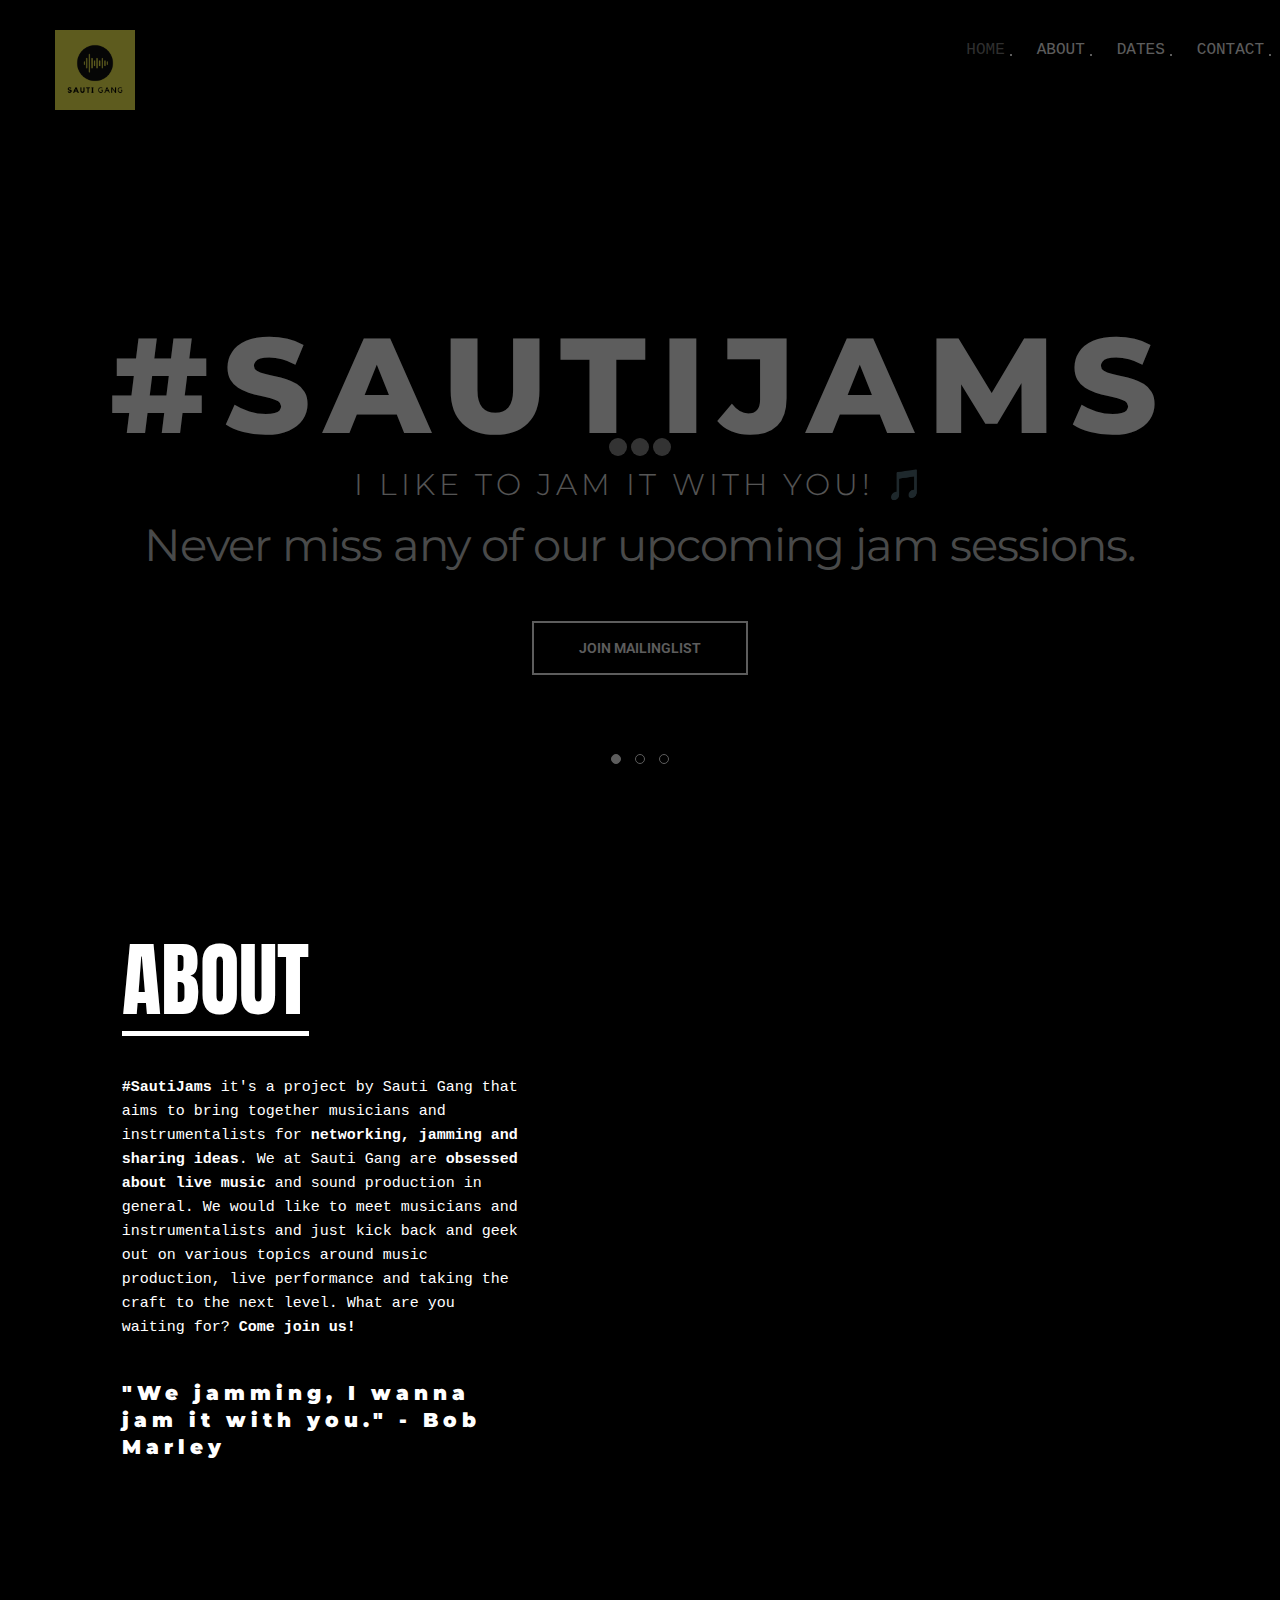
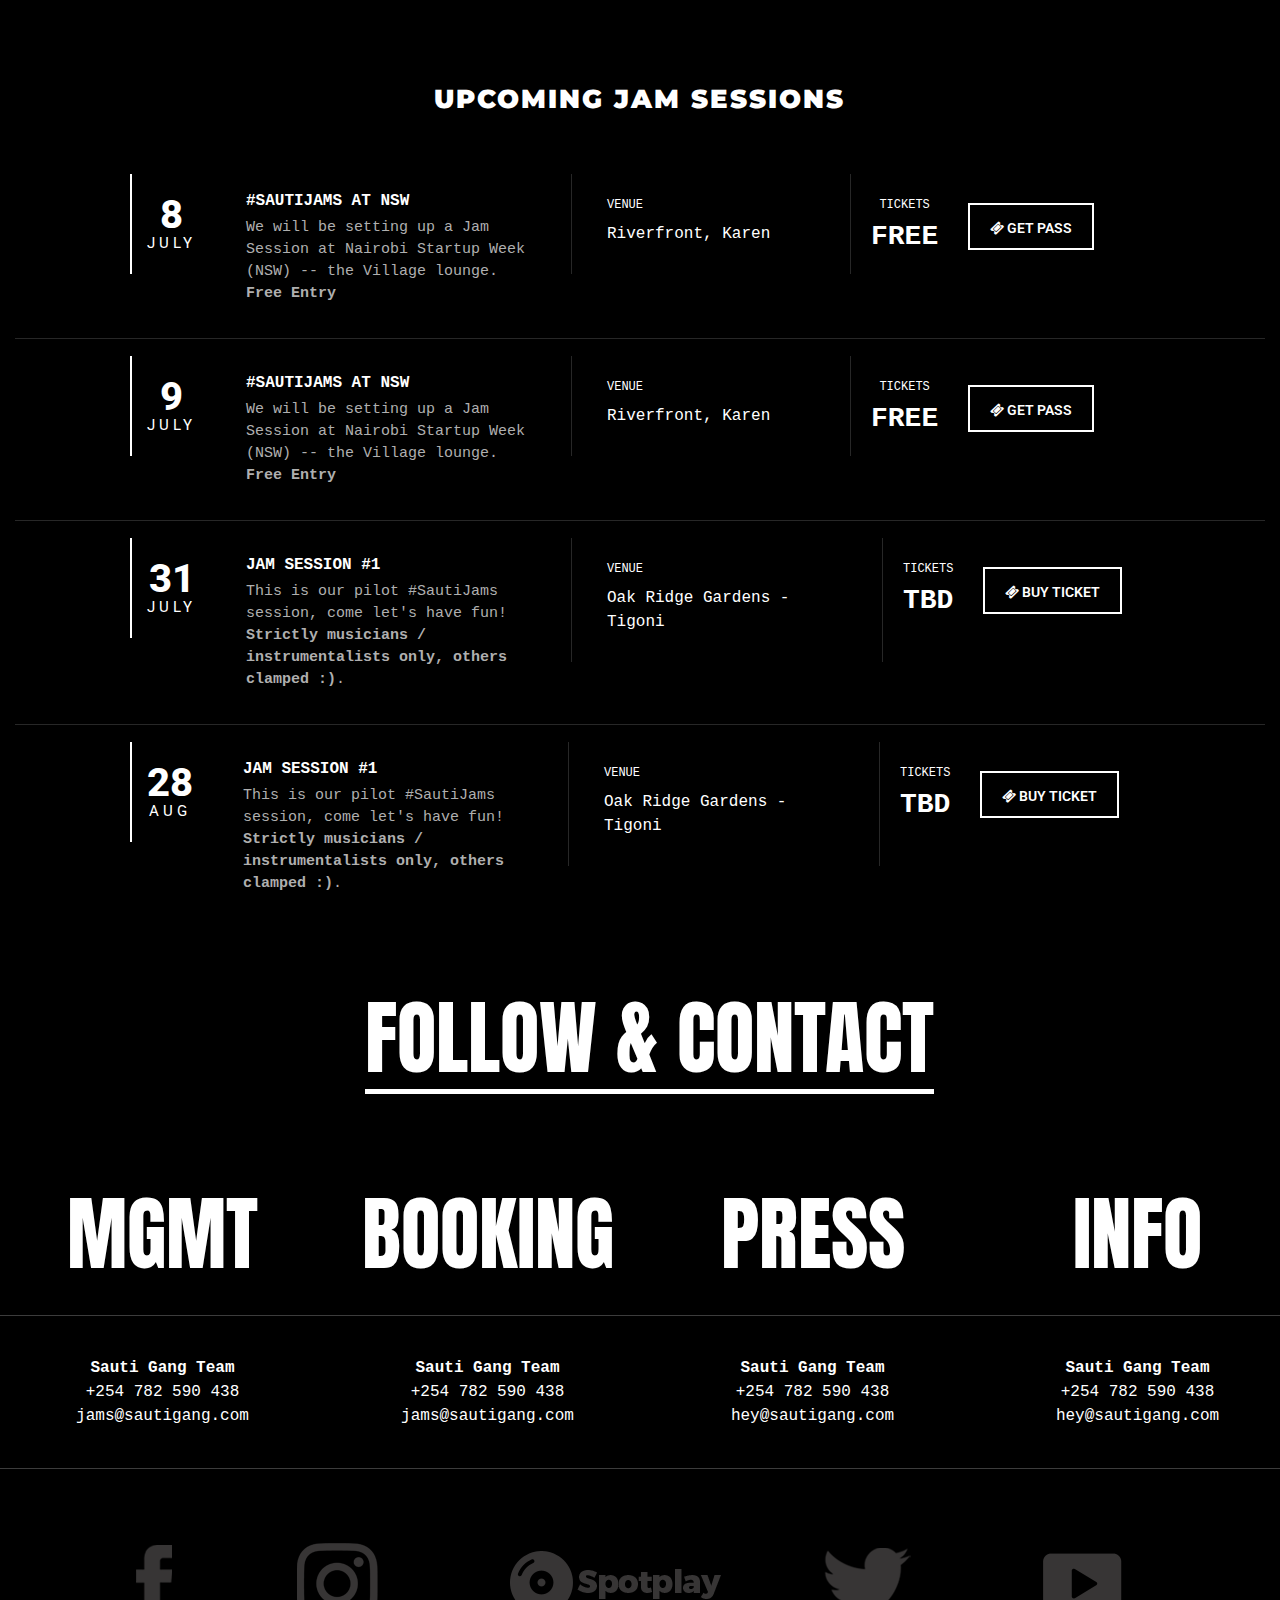
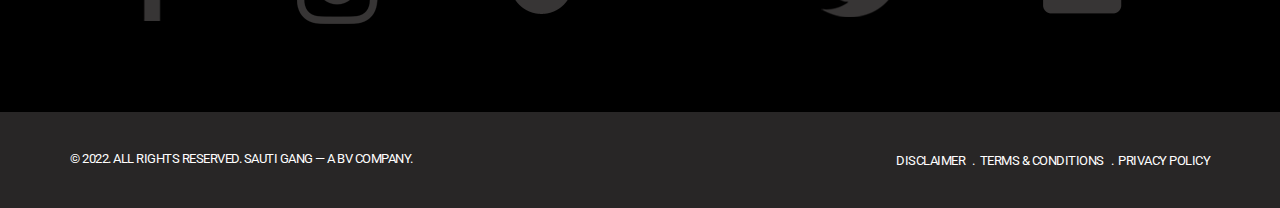
==== sautijams/index.html @ d3a4a2d4 "fix: ticket details" ====
<!doctype html>
<!--[if lt IE 7]>      <html class="no-js lt-ie9 lt-ie8 lt-ie7"> <![endif]-->
<!--[if IE 7]>         <html class="no-js lt-ie9 lt-ie8"> <![endif]-->
<!--[if IE 8]>         <html class="no-js lt-ie9"> <![endif]-->
<!--[if gt IE 8]><!--> <html class="no-js"> <!--<![endif]-->
<head>
  <meta charset="utf-8">
  <meta http-equiv="X-UA-Compatible" content="IE=edge">
  <title>#SautiJams by Sauti Gang</title>
  <meta name="description" content="Open jam sessions for instrumentalists and musicians.">
  <meta name="HandheldFriendly" content="True">
  <meta name="MobileOptimized" content="320">
  <meta name="viewport" content="width=device-width,initial-scale=1,maximum-scale=1,user-scalable=0">

  <!-- Place favicon.ico and apple-touch-icon.png in the root directory -->

  <link href='https://fonts.googleapis.com/css?family=Roboto:400,100,100italic,300,300italic,400italic,500,500italic,700,700italic,900,900italic|Cousine:400,700|Montserrat:300,400,800|Anton' rel='stylesheet' type='text/css'>

  <link rel="stylesheet" href="../styles/vendor/bootstrap.css">
  <link rel="stylesheet" href="../styles/vendor/font-awesome.min.css">
  <link rel="stylesheet" href="../styles/vendor/superslides.css">
  <link rel="stylesheet" href="../styles/vendor/owl.carousel.css">
  <link rel="stylesheet" href="../styles/vendor/owl.transitions.css">
  <link rel="stylesheet" href="../styles/vendor/flickity.min.css">
  <link rel="stylesheet" href="../styles/vendor/swipebox.min.css">
  <link rel="stylesheet" href="../styles/vendor/TimeCircles.css">

  <link rel="stylesheet" href="../styles/main.css">

  <!-- Intro Slider -->
  <link rel="stylesheet" href="../styles/intro-slider.css">
  <link rel="stylesheet" href="../styles/vendor/animate.min.css">

  <script src="../scripts/vendor/modernizr.js"></script>
</head>
<body data-spy="scroll" data-target="#navbar-muziq" data-offset="80">

  <!-- LOADER -->
  <div id="mask">
    <div class="spinner">
      <div class="bounce1"></div>
      <div class="bounce2"></div>
      <div class="bounce3"></div>
    </div>
  </div>

  <!-- HEADER -->
  <header id="jHeader">
    <nav class="navbar navbar-default " role="navigation">

      <div class="navbar-header">
        <button type="button" class="navbar-toggle" data-toggle="collapse" data-target=".navbar-ex1-collapse">
          <span class="sr-only">...</span>
          <span class="icon-bar"></span>
          <span class="icon-bar"></span>
          <span class="icon-bar"></span>
        </button>
        <a class="navbar-brand" href="#anchor00"><img style="max-width: 80px;" src="../images/sauti_gang_logo.png" alt="logo"></a>
      </div>

      <div class="collapse navbar-collapse navbar-ex1-collapse" id="navbar-muziq">
        <ul class="nav navbar-nav navbar-right">
          <li class="active"><a href="#anchor00">Home</a></li>
          <li><a href="#anchor04">ABOUT</a></li>
          <li><a href="#anchor05">DATES</a></li>
          <li><a href="#anchor08">CONTACT</a></li>
        </ul>
      </div>

    </nav>
  </header>

  <!-- INTRO -->
  <section class="intro full-width jIntro" id="anchor00">
    <div id="intro-carousel" class="carousel slide carousel-fade" data-pause="false">
      <!-- Indicators -->
      <ol class="carousel-indicators">
        <li data-target="#intro-carousel" data-slide-to="0" class="active"></li>
        <li data-target="#intro-carousel" data-slide-to="1"></li>
        <li data-target="#intro-carousel" data-slide-to="2"></li>
      </ol>
      <!-- Wrapper for slides -->
      <div class="carousel-inner" role="listbox">

        <!-- First slide -->
        <div class="item active intro-fullscreen">
          <!-- Modify Image BG -->
          <div class="fill" style="background-image:url('images/demo/slider/intro-slide1.jpg');"></div>
          <div class="carousel-caption intro-center">
            <h1 data-animation="animated fadeIn" class="primary-title">#SautiJams</h1>
            <h2 data-animation="animated fadeIn" class="subtitle-text">I like to jam it with you! 🎵</h2>
            <p>Never miss any of our upcoming jam sessions.</p>
            <div class="voffset50"></div>
            <div data-animation="animated fadeInUp" class="animate-btn">
              <a class="btn square stay-in-touch-submit">Join Mailinglist</a>
            </div>
          </div>
        </div><!-- /.item -->

        <!-- Second slide -->
        <div class="item">
          <!-- Modify Image BG -->
          <div class="fill" style="background-image:url('images/demo/slider/intro-slide2.jpg');"></div>
          <div class="carousel-caption p-intro-animate">
            <p data-animation="animated fadeIn">We are obsessed about <span>live music,</span><br>
              we would like to create an environment where <span>musicians and instrumentalists</span> can geek out!</p>
            <a class="intro-link" href="#0" data-animation="animated fadeIn">Let’s Connect <i class="fa  fa-angle-right"></i></a>
          </div>
        </div><!-- /.item -->

        <!-- Third slide -->
        <div class="item title-alt">
          <!-- Modify Image BG -->
          <div class="fill" style="background-image:url('images/demo/slider/intro-slide3.jpg');"></div>
          <div class="carousel-caption">
            <p data-animation="animated fadeInUp">#SautiJams<br>at NSW</p>
            <div data-animation="animated fadeInUp" class="animate-btn-alt">
              <a class="btn square stay-in-touch-submit">Sign Up Now</a>
            </div>
          </div>
        </div><!-- /.item -->

      </div><!-- /.carousel-inner -->
    </div><!-- /.carousel -->
  </section>

<!-- BIOGRAPHY -->
<section class="section container-fluid full-width biography" id="anchor04">

  <div class="row">
    <div class="col-xs-12 col-md-4 col-md-offset-1 biography-description">
      <h2 class="title inverse">About</h2>
      <div class="voffset40"></div>
      <p class="cousine">
        <strong>#SautiJams</strong> it's a project by Sauti Gang that aims to bring together musicians
         and instrumentalists for <strong>networking, jamming and sharing ideas</strong>. 
         We at Sauti Gang are <strong>obsessed about live music</strong> and sound production in general. 
         We would like to meet musicians and instrumentalists and just kick back and geek out on various topics around
          music production, live performance and taking the craft to the next level. 
          What are you waiting for? <strong>Come join us!</strong>
      </p>
      <div class="voffset40"></div>
      <p class="montserrat extra-bold cita">
        "We jamming, I wanna jam it with you." - Bob Marley
      </p>
      <br>
      <p>
        <!-- <img src="../images/demo/biography/sign.png" alt=""> -->
      </p>
    </div>
    <div class="col-xs-12 col-md-6 col-sm-offset-1 biography-image_">
    </div>
  </div>
</div>

</section>

<!-- UPCOMMING EVENTS -->
<section class="section container-fluid full-width upcomming-events-list inverse-color" id="anchor05">
  <div class="">
    <div class="row">
      <div class="col-md-8 col-md-offset-2">
        <h4 class="upcomming-events-list-title montserrat extra-bold">Upcoming Jam Sessions</h4>
      </div>
    </div>
    <div class="row">
      <div class="col-md-12">
        <ul>
          <li>
            <div>
              <p class="date-event">8 <span>July</span></p>
              <p class="name">
                <span>#SautiJams at NSW</span>
                We will be setting up a Jam Session at Nairobi Startup Week (NSW) -- the Village lounge. <strong>Free Entry</strong>
              </p>
              <p class="venue">
                venue
                <span>Riverfront, Karen</span>
              </p>
              <p class="price">
                tickets
                <span>FREE</span>
              </p>
              <p class="buy">
                <a target="_blank" href="https://forms.gle/QnmWGSeAjHCHxkC1A" class="btn square icon"><i class="fa fa-ticket"></i> Get Pass</a>
              </p>
            </div>
          </li>
          <li>
            <div>
              <p class="date-event">9 <span>July</span></p>
              <p class="name">
                <span>#SautiJams at NSW</span>
                We will be setting up a Jam Session at Nairobi Startup Week (NSW) -- the Village lounge. <strong>Free Entry</strong>
              </p>
              <p class="venue">
                venue
                <span>Riverfront, Karen</span>
              </p>
              <p class="price">
                tickets
                <span>FREE</span>
              </p>
              <p class="buy">
                <a target="_blank" href="https://forms.gle/QnmWGSeAjHCHxkC1A" class="btn square icon"><i class="fa fa-ticket"></i> Get Pass</a>
              </p>
            </div>
          </li>
          <li>
            <div>
              <p class="date-event">31 <span>July</span></p>
              <p class="name">
                <span>Jam Session #1</span>
                This is our pilot #SautiJams session, come let's have fun! <strong>Strictly musicians / instrumentalists only, others clamped :)</strong>.
              </p>
              <p class="venue">
                venue
                <span>Oak Ridge Gardens - Tigoni</span>
              </p>
              <p class="price">
                tickets
                <span>TBD</span>
              </p>
              <p class="buy">
                <a href="#" class="btn square icon"><i class="fa fa-ticket"></i> buy ticket</a>
              </p>
            </div>
          </li>
          <li>
            <div>
              <p class="date-event">28 <span>Aug</span></p>
              <p class="name">
                <span>Jam Session #1</span>
                This is our pilot #SautiJams session, come let's have fun! <strong>Strictly musicians / instrumentalists only, others clamped :)</strong>.
              </p>
              <p class="venue">
                venue
                <span>Oak Ridge Gardens - Tigoni</span>
              </p>
              <p class="price">
                tickets
                <span>TBD</span>
              </p>
              <p class="buy">
                <a href="#" class="btn square icon"><i class="fa fa-ticket"></i> buy ticket</a>
              </p>
            </div>
          </li>
        </ul>
        <!-- <p class="view-all-events">
          <a id="more-events" href="#" class="btn square">View all events</a>
        </p> -->
      </div>
    </div>
  </div>
</section>

<!-- CONTACTS -->
<section class="section inverse-color contact" id="anchor08">
  <div class="container">
    <div class="row">
      <div class="col-md-8 col-md-offset-2">
        <div class="voffset70"></div>
        <div class="title-wrapper">
          <h2 class="title inverse">follow & contact</h2>
        </div>
        <div class="voffset100"></div>
      </div>
    </div>
    <div class="row no-gutter">
      <div class="col-xs-12 col-md-3 text-center">
        <h2 class="title-follow">MGMT</h2>
        <div class="voffset40"></div>
        <hr class="hidden-xs">
        <div class="voffset40"></div>
        <p class="name">Sauti Gang Team</p>
        <p class="phone"><a href="tel:+254782590438">+254 782 590 438</a></p>
        <p class="email"><a href="mailto:jams@sautigang.com">jams@sautigang.com</a></p>
        <div class="voffset40"></div>

        <hr class="hidden-xs">
      </div>
      <div class="col-xs-12 col-md-3 text-center">
        <h2 class="title-follow">BOOKING</h2>
        <div class="voffset40"></div>
        <hr class="hidden-xs">
        <div class="voffset40"></div>
        <p class="name">Sauti Gang Team</p>
        <p class="phone"><a href="tel:+254782590438">+254 782 590 438</a></p>
        <p class="email"><a href="mailto:jams@sautigang.com">jams@sautigang.com</a></p>
        <div class="voffset40"></div>
        <hr class="hidden-xs">
      </div>
      <div class="col-xs-12 col-md-3 text-center">
        <h2 class="title-follow">press</h2>
        <div class="voffset40"></div>
        <hr class="hidden-xs">
        <div class="voffset40"></div>
        <p class="name">Sauti Gang Team</p>
        <p class="phone"><a href="tel:+254782590438">+254 782 590 438</a></p>
        <p class="email"><a href="mailto:hey@sautigang.com">hey@sautigang.com</a></p>
        <div class="voffset40"></div>
        <hr class="hidden-xs">
      </div>
      <div class="col-xs-12 col-md-3 text-center">
        <h2 class="title-follow">info</h2>
        <div class="voffset40"></div>
        <hr class="hidden-xs">
        <div class="voffset40"></div>
        <p class="name">Sauti Gang Team</p>
        <p class="phone"><a href="tel:+254782590438">+254 782 590 438</a></p>
        <p class="email"><a href="mailto:hey@sautigang.com">hey@sautigang.com</a></p>
        <div class="voffset40"></div>
        <hr class="hidden-xs">
      </div>
    </div>

    <div class="row social">
      <a href="#"><img src="../images/demo/social/logo01.png" alt="logo01"></a>
      <a href="#"><img src="../images/demo/social/logo02.png" alt="logo02"></a>
      <a href="#"><img src="../images/demo/social/logo03.png" alt="logo03"></a>
      <a href="#"><img src="../images/demo/social/logo04.png" alt="logo04"></a>
      <a href="#"><img src="../images/demo/social/logo05.png" alt="logo05"></a>
    </div>

    <div class="voffset80"></div>

  </div>
</section>

<!-- FOOTER -->
<footer>
  <div class="container">
    <p class="copy">© 2022. All Rights Reserved. Sauti Gang &#8212; A BV Company.</p>
    <ul class="menu-footer">
      <li><a href="#">disclaimer</a></li>
      <li><a href="#">terms & conditions</a></li>
      <li><a href="#">privacy policy</a></li>
    </ul>
  </div>
</footer>

<!--[if lt IE 7]>
<p class="browsehappy">You are using an <strong>outdated</strong> browser. Please <a href="http://browsehappy.com/">upgrade your browser</a> to improve your experience.</p>
<![endif]-->

<!-- Google Analytics: change UA-XXXXX-X to be your site's ID. -->
<script>
(function(b,o,i,l,e,r){b.GoogleAnalyticsObject=l;b[l]||(b[l]=
  function(){(b[l].q=b[l].q||[]).push(arguments)});b[l].l=+new Date;
  e=o.createElement(i);r=o.getElementsByTagName(i)[0];
  e.src='//www.google-analytics.com/analytics.js';
  r.parentNode.insertBefore(e,r)}(window,document,'script','ga'));
  ga('create','UA-XXXXX-X');ga('send','pageview');
  </script>

  <script src="../scripts/vendor/jquery.js"></script>
  <script src="../scripts/vendor/jquery.superslides.min.js"></script>
  <script src="../scripts/vendor/flickity.pkgd.js"></script>
  <script src="../scripts/vendor/audio.min.js"></script>
  <script src="../scripts/vendor/twitterFetcher_min.js"></script>
  <script src="../scripts/vendor/isotope.pkgd.min.js"></script>
  <script src="../scripts/vendor/jquery.swipebox.min.js"></script>
  <script src="../scripts/vendor/TimeCircles.js"></script>
  <script src="../scripts/vendor/owl.carousel.min.js"></script>
  <script src="../scripts/vendor/jquery.parallax.min.js"></script>

  <script src="../scripts/discography.js"></script>
  <script src="../scripts/news.js"></script>
  <script src="../scripts/main.js"></script>

  <script src="../scripts/vendor/bootstrap.js"></script>

  <!-- Intro Slider -->
  <script src="../scripts/intro-slider.js"></script>
  <!-- Countdown Next Show -->
  <script src="../scripts/vendor/countdown.js"></script>
</body>
</html>
---- styles/vendor/superslides.css ----
#slides {
  position: relative;
}
#slides .slides-container {
  display: none;
}
#slides .scrollable {
  *zoom: 1;
  position: relative;
  top: 0;
  left: 0;
  overflow-y: auto;
  -webkit-overflow-scrolling: touch;
  height: 100%;
}
#slides .scrollable:after {
  content: "";
  display: table;
  clear: both;
}

.slides-navigation {
  margin: 0 auto;
  position: absolute;
  z-index: 3;
  top: 46%;
  width: 100%;
}
.slides-navigation a {
  position: absolute;
  display: block;
}
.slides-navigation a.prev {
  left: 0;
}
.slides-navigation a.next {
  right: 0;
}

.slides-pagination {
  position: absolute;
  z-index: 3;
  bottom: 0;
  text-align: center;
  width: 100%;
}
.slides-pagination a {
  border: 2px solid #222;
  border-radius: 15px;
  width: 10px;
  height: 10px;
  display: -moz-inline-stack;
  display: inline-block;
  vertical-align: middle;
  *vertical-align: auto;
  zoom: 1;
  *display: inline;
  background-image: url("[data-uri]");
  margin: 2px;
  overflow: hidden;
  text-indent: -100%;
}
.slides-pagination a.current {
  background: #222;
}
---- styles/vendor/swipebox.min.css ----
/*! Swipebox v1.3.0 | Constantin Saguin csag.co | MIT License | github.com/brutaldesign/swipebox */html.swipebox-html.swipebox-touch{overflow:hidden!important}#swipebox-overlay img{border:none!important}#swipebox-overlay{width:100%;height:100%;position:fixed;top:0;left:0;z-index:99999!important;overflow:hidden;-webkit-user-select:none;-moz-user-select:none;-ms-user-select:none;user-select:none}#swipebox-container{position:relative;width:100%;height:100%}#swipebox-slider{-webkit-transition:-webkit-transform .4s ease;transition:transform .4s ease;height:100%;left:0;top:0;width:100%;white-space:nowrap;position:absolute;display:none;cursor:pointer}#swipebox-slider .slide{height:100%;width:100%;line-height:1px;text-align:center;display:inline-block}#swipebox-slider .slide:before{content:"";display:inline-block;height:50%;width:1px;margin-right:-1px}#swipebox-slider .slide .swipebox-inline-container,#swipebox-slider .slide .swipebox-video-container,#swipebox-slider .slide img{display:inline-block;max-height:100%;max-width:100%;margin:0;padding:0;width:auto;height:auto;vertical-align:middle}#swipebox-slider .slide .swipebox-video-container{background:0 0;max-width:1140px;max-height:100%;width:100%;padding:5%;-webkit-box-sizing:border-box;box-sizing:border-box}#swipebox-slider .slide .swipebox-video-container .swipebox-video{width:100%;height:0;padding-bottom:56.25%;overflow:hidden;position:relative}#swipebox-slider .slide .swipebox-video-container .swipebox-video iframe{width:100%!important;height:100%!important;position:absolute;top:0;left:0}#swipebox-slider .slide-loading{background:url(../img/loader.gif) center center no-repeat}#swipebox-bottom-bar,#swipebox-top-bar{-webkit-transition:.5s;transition:.5s;position:absolute;left:0;z-index:999;height:50px;width:100%}#swipebox-bottom-bar{bottom:-50px}#swipebox-bottom-bar.visible-bars{-webkit-transform:translate3d(0,-50px,0);transform:translate3d(0,-50px,0)}#swipebox-top-bar{top:-50px}#swipebox-top-bar.visible-bars{-webkit-transform:translate3d(0,50px,0);transform:translate3d(0,50px,0)}#swipebox-title{display:block;width:100%;text-align:center}#swipebox-close,#swipebox-next,#swipebox-prev{background-image:url(../img/icons.png);background-repeat:no-repeat;border:none!important;text-decoration:none!important;cursor:pointer;width:50px;height:50px;top:0}#swipebox-arrows{display:block;margin:0 auto;width:100%;height:50px}#swipebox-prev{background-position:-32px 13px;float:left}#swipebox-next{background-position:-78px 13px;float:right}#swipebox-close{top:0;right:0;position:absolute;z-index:9999;background-position:15px 12px}.swipebox-no-close-button #swipebox-close{display:none}#swipebox-next.disabled,#swipebox-prev.disabled{opacity:.3}.swipebox-no-touch #swipebox-overlay.rightSpring #swipebox-slider{-webkit-animation:rightSpring .3s;animation:rightSpring .3s}.swipebox-no-touch #swipebox-overlay.leftSpring #swipebox-slider{-webkit-animation:leftSpring .3s;animation:leftSpring .3s}.swipebox-touch #swipebox-container:after,.swipebox-touch #swipebox-container:before{-webkit-backface-visibility:hidden;backface-visibility:hidden;-webkit-transition:all .3s ease;transition:all .3s ease;content:' ';position:absolute;z-index:999;top:0;height:100%;width:20px;opacity:0}.swipebox-touch #swipebox-container:before{left:0;-webkit-box-shadow:inset 10px 0 10px -8px #656565;box-shadow:inset 10px 0 10px -8px #656565}.swipebox-touch #swipebox-container:after{right:0;-webkit-box-shadow:inset -10px 0 10px -8px #656565;box-shadow:inset -10px 0 10px -8px #656565}.swipebox-touch #swipebox-overlay.leftSpringTouch #swipebox-container:before,.swipebox-touch #swipebox-overlay.rightSpringTouch #swipebox-container:after{opacity:1}@-webkit-keyframes rightSpring{0%{left:0}50%{left:-30px}100%{left:0}}@keyframes rightSpring{0%{left:0}50%{left:-30px}100%{left:0}}@-webkit-keyframes leftSpring{0%{left:0}50%{left:30px}100%{left:0}}@keyframes leftSpring{0%{left:0}50%{left:30px}100%{left:0}}@media screen and (min-width:800px){#swipebox-close{right:10px}#swipebox-arrows{width:92%;max-width:800px}}#swipebox-overlay{background:#0d0d0d}#swipebox-bottom-bar,#swipebox-top-bar{text-shadow:1px 1px 1px #000;background:#000;opacity:.95}#swipebox-top-bar{color:#fff!important;font-size:15px;line-height:43px;font-family:Helvetica,Arial,sans-serif}
---- styles/vendor/TimeCircles.css ----
/**
 *	This element is created inside your target element
 *	It is used so that your own element will not need to be altered
 **/
.time_circles {
    position: relative;
    width: 100%;
    height: 100%;
}

/**
 *	This is all the elements used to house all text used
 * in time circles
 **/
.time_circles > div {
    position: absolute;
    text-align: center;
}

/**
 *	Titles (Days, Hours, etc)
 **/
.time_circles > div > h4 {
    margin: 0px;
    padding: 0px;
    text-align: center;
    text-transform: uppercase;
    font-family: 'Century Gothic', Arial;
}

/**
 *	Time numbers, ie: 12
 **/
.time_circles > div > span {
    display: block;
    width: 100%;
    text-align: center;
    font-family: 'Century Gothic', Arial;
    font-size: 300%;
    margin-top: 0.4em;
    font-weight: bold;
}
---- styles/main.css ----
[data-aspect-ratio] {
  position: relative;
  overflow: hidden;
}

[data-aspect-ratio] > .content {
  position: absolute;
  top: 0;
  left: 0;
  bottom: 0;
  right: 0;
  background-size: cover !important;
  background-position: center !important;
  background-repeat: no-repeat !important;
}

[data-aspect-ratio="16:9"]::before {
  content: "";
  display: block;
  padding-top: 56.25%;
}

[data-aspect-ratio="1:1"]::before {
  content: "";
  display: block;
  padding-top: 100%;
}

[data-aspect-ratio="2:1"]::before {
  content: "";
  display: block;
  padding-top: 50%;
}

[data-aspect-ratio="4:3"]::before {
  content: "";
  display: block;
  padding-top: 75%;
}

html,
body,
div,
span,
applet,
object,
iframe,
h1,
h2,
h3,
h4,
h5,
h6,
p,
blockquote,
pre,
a,
abbr,
acronym,
address,
big,
cite,
code,
del,
dfn,
em,
img,
ins,
kbd,
q,
s,
samp,
small,
strike,
strong,
sub,
sup,
tt,
var,
b,
u,
i,
center,
dl,
dt,
dd,
ol,
ul,
li,
fieldset,
form,
label,
legend,
table,
caption,
tbody,
tfoot,
thead,
tr,
th,
td,
article,
aside,
canvas,
details,
embed,
figure,
figcaption,
footer,
header,
hgroup,
menu,
nav,
output,
ruby,
section,
summary,
time,
mark,
audio,
video {
  margin: 0;
  padding: 0;
  border: 0;
  font-size: 100%;
  font: inherit;
  vertical-align: baseline;
  outline: none;
}

article,
aside,
details,
figcaption,
figure,
footer,
header,
hgroup,
menu,
nav,
section {
  display: block;
}

body {
  line-height: 1;
}

ol,
ul {
  list-style: none;
}

blockquote,
q {
  quotes: none;
}

blockquote:before,
blockquote:after {
  content: '';
  content: none;
}

q:before,
q:after {
  content: '';
  content: none;
}

table {
  border-collapse: collapse;
  border-spacing: 0;
}

.navbar-default {
  background-color: transparent;
  border: none;
}

.navbar-default .navbar-nav > li > a,
.navbar-default .navbar-nav > li.active > a,
.navbar-default .navbar-nav > li.active > a:hover,
.navbar-default .navbar-nav > li.active > a:focus,
.navbar-default .navbar-nav > li > a:hover,
.navbar-default .navbar-nav > li > a:focus {
  text-transform: uppercase;
  color: #000000;
  background-color: transparent;
}

.navbar {
  margin-bottom: 0;
}

.btn {
  border: 2px solid transparent;
  border-radius: 0px;
}

.thumbnail {
  display: block;
  padding: 0;
  margin: 0;
  line-height: auto;
  border: none;
  border-radius: 0px;
  -webkit-transition: none;
  transition: none;
}

#swipebox-close {
  background-image: url("../images/icons.svg") !important;
}

input,
button,
select,
textarea {
  font-family: inherit;
  font-size: inherit;
  line-height: inherit;
}

/* Provides vertical center */
@media (min-width: 768px) {
  .vcenter {
    position: absolute;
    top: 50%;
    transform: translateY(-50%);
    -webkit-transform: translateY(-50%);
  }
}

.voffset-40 {
  margin-bottom: -40px !important;
}

.voffset-30 {
  margin-bottom: -30px !important;
}

.voffset-20 {
  margin-bottom: -20px !important;
}

.voffset-10 {
  margin-bottom: -10px !important;
}

.voffset0 {
  margin-bottom: 0px !important;
}

.voffset10 {
  margin-bottom: 10px !important;
}

.voffset20 {
  margin-bottom: 20px !important;
}

.voffset30 {
  margin-bottom: 30px !important;
}

.voffset40 {
  margin-bottom: 40px !important;
}

.voffset50 {
  margin-bottom: 50px !important;
}

.voffset60 {
  margin-bottom: 60px !important;
}

.voffset70 {
  margin-bottom: 70px !important;
}

.voffset80 {
  margin-bottom: 80px !important;
}

.voffset90 {
  margin-bottom: 90px !important;
}

.voffset100 {
  margin-bottom: 100px !important;
}

.voffset110 {
  margin-bottom: 110px !important;
}

.voffset120 {
  margin-bottom: 120px !important;
}

.voffset130 {
  margin-bottom: 130px !important;
}

.voffset140 {
  margin-bottom: 140px !important;
}

.voffset150 {
  margin-bottom: 150px !important;
}

.voffset160 {
  margin-bottom: 160px !important;
}

.voffset170 {
  margin-bottom: 170px !important;
}

.voffset180 {
  margin-bottom: 180px !important;
}

.voffset190 {
  margin-bottom: 190px !important;
}

.voffset200 {
  margin-bottom: 200px !important;
}

.voffset210 {
  margin-bottom: 210px !important;
}

.voffset220 {
  margin-bottom: 220px !important;
}

.voffset230 {
  margin-bottom: 230px !important;
}

.voffset240 {
  margin-bottom: 240px !important;
}

.voffset250 {
  margin-bottom: 250px !important;
}

.voffset260 {
  margin-bottom: 260px !important;
}

.voffset270 {
  margin-bottom: 270px !important;
}

.voffset280 {
  margin-bottom: 280px !important;
}

.voffset290 {
  margin-bottom: 290px !important;
}

.voffset300 {
  margin-bottom: 300px !important;
}

.voffset310 {
  margin-bottom: 310px !important;
}

.voffset320 {
  margin-bottom: 320px !important;
}

.voffset330 {
  margin-bottom: 330px !important;
}

.voffset340 {
  margin-bottom: 340px !important;
}

.voffset350 {
  margin-bottom: 350px !important;
}

.voffset360 {
  margin-bottom: 360px !important;
}

.voffset370 {
  margin-bottom: 370px !important;
}

.voffset380 {
  margin-bottom: 380px !important;
}

.voffset390 {
  margin-bottom: 390px !important;
}

.voffset400 {
  margin-bottom: 400px !important;
}

.voffset410 {
  margin-bottom: 410px !important;
}

.voffset420 {
  margin-bottom: 420px !important;
}

.voffset430 {
  margin-bottom: 430px !important;
}

.voffset440 {
  margin-bottom: 440px !important;
}

.voffset450 {
  margin-bottom: 450px !important;
}

.voffset460 {
  margin-bottom: 460px !important;
}

.voffset470 {
  margin-bottom: 470px !important;
}

.voffset480 {
  margin-bottom: 480px !important;
}

.voffset490 {
  margin-bottom: 490px !important;
}

.voffset500 {
  margin-bottom: 500px !important;
}

.fz12 {
  font-size: 12px !important;
}

.fz13 {
  font-size: 13px !important;
}

.fz14 {
  font-size: 14px !important;
}

.fz15 {
  font-size: 15px !important;
}

.fz16 {
  font-size: 16px !important;
}

.fz17 {
  font-size: 17px !important;
}

.fz18 {
  font-size: 18px !important;
}

.fz19 {
  font-size: 19px !important;
}

.fz20 {
  font-size: 20px !important;
}

.fz21 {
  font-size: 21px !important;
}

.fz22 {
  font-size: 22px !important;
}

.fz23 {
  font-size: 23px !important;
}

.fz24 {
  font-size: 24px !important;
}

.fz25 {
  font-size: 25px !important;
}

.fz26 {
  font-size: 26px !important;
}

.fz27 {
  font-size: 27px !important;
}

.fz28 {
  font-size: 28px !important;
}

.fz29 {
  font-size: 29px !important;
}

.fz30 {
  font-size: 30px !important;
}

.fz31 {
  font-size: 31px !important;
}

.fz32 {
  font-size: 32px !important;
}

.fz33 {
  font-size: 33px !important;
}

.fz34 {
  font-size: 34px !important;
}

.fz35 {
  font-size: 35px !important;
}

.fz36 {
  font-size: 36px !important;
}

.fz37 {
  font-size: 37px !important;
}

.fz38 {
  font-size: 38px !important;
}

.fz39 {
  font-size: 39px !important;
}

.fz40 {
  font-size: 40px !important;
}

.fz41 {
  font-size: 41px !important;
}

.fz42 {
  font-size: 42px !important;
}

.fz43 {
  font-size: 43px !important;
}

.fz44 {
  font-size: 44px !important;
}

.fz45 {
  font-size: 45px !important;
}

.fz46 {
  font-size: 46px !important;
}

.fz47 {
  font-size: 47px !important;
}

.fz48 {
  font-size: 48px !important;
}

.fz49 {
  font-size: 49px !important;
}

.fz50 {
  font-size: 50px !important;
}

.fz51 {
  font-size: 51px !important;
}

.fz52 {
  font-size: 52px !important;
}

.fz53 {
  font-size: 53px !important;
}

.fz54 {
  font-size: 54px !important;
}

.fz55 {
  font-size: 55px !important;
}

.fz56 {
  font-size: 56px !important;
}

.fz57 {
  font-size: 57px !important;
}

.fz58 {
  font-size: 58px !important;
}

.fz59 {
  font-size: 59px !important;
}

.fz60 {
  font-size: 60px !important;
}

.fz61 {
  font-size: 61px !important;
}

.fz62 {
  font-size: 62px !important;
}

.fz63 {
  font-size: 63px !important;
}

.fz64 {
  font-size: 64px !important;
}

.fz65 {
  font-size: 65px !important;
}

.fz66 {
  font-size: 66px !important;
}

.fz67 {
  font-size: 67px !important;
}

.fz68 {
  font-size: 68px !important;
}

.fz69 {
  font-size: 69px !important;
}

.fz70 {
  font-size: 70px !important;
}

.fz71 {
  font-size: 71px !important;
}

.fz72 {
  font-size: 72px !important;
}

.fz73 {
  font-size: 73px !important;
}

.fz74 {
  font-size: 74px !important;
}

.fz75 {
  font-size: 75px !important;
}

.fz76 {
  font-size: 76px !important;
}

.fz77 {
  font-size: 77px !important;
}

.fz78 {
  font-size: 78px !important;
}

.fz79 {
  font-size: 79px !important;
}

.fz80 {
  font-size: 80px !important;
}

.fz81 {
  font-size: 81px !important;
}

.fz82 {
  font-size: 82px !important;
}

.fz83 {
  font-size: 83px !important;
}

.fz84 {
  font-size: 84px !important;
}

.fz85 {
  font-size: 85px !important;
}

.fz86 {
  font-size: 86px !important;
}

.fz87 {
  font-size: 87px !important;
}

.fz88 {
  font-size: 88px !important;
}

.fz89 {
  font-size: 89px !important;
}

.fz90 {
  font-size: 90px !important;
}

/* Provides center alignment */
.text-center {
  text-align: center;
}

/* Fix scrolling */
.is-scroll-disabled {
  overflow: hidden;
}

/* Clear floats */
.clearfix:before,
.clearfix:after {
  content: "";
  display: table;
}

.clearfix:after {
  clear: both;
}

.clearfix:before,
.clearfix:after {
  content: " ";
  display: table;
}

.clearfix:after {
  clear: both;
}

.clearfix:before,
.clearfix:after {
  content: "";
  display: table;
}

.clearfix:after {
  clear: both;
}

.clearfix:before,
.clearfix:after {
  content: " ";
  display: table;
}

.clearfix:after {
  clear: both;
}

.invertcolor {
  background-color: #000000;
}

.invertcolor,
.invertcolor a {
  color: #ffffff;
}

html,
body {
  font-family: 'Roboto', sans-serif;
  font-size: 18px;
  line-height: 24px;
  -webkit-font-smoothing: antialiased;
  -moz-osx-font-smoothing: grayscale;
  height: 100%;
  color: #000000;
}

body {
  scrollbar-face-color: #ffffff;
  scrollbar-track-color: #000000;
}

.inverse-color {
  background-color: #0a0a0a;
}

.pattern {
  background-image: url("../images/demo/pattern.jpg");
  background-repeat: repeat;
  background-position: center center;
}

.form-group {
  margin-bottom: 30px;
}

input:focus,
button:focus {
  outline: none;
}

img {
  max-width: 100%;
  height: auto;
}

button {
  cursor: pointer;
  border: none;
  background-color: transparent;
}

strong {
  font-weight: 700;
}

input,
textarea {
  background-color: transparent;
  border: none;
  border-bottom: 2px solid;
  font-size: 14px;
  width: 100%;
  height: 40px;
}

textarea {
  height: 130px;
}

.pretitle {
  font-family: 'Roboto', sans-serif;
  text-transform: uppercase;
  font-weight: 500;
  letter-spacing: 0;
  color: #000000;
  text-align: center;
  font-size: 15px;
  line-height: 15px;
}

@media (min-width: 768px) {
  .pretitle {
    font-size: 18px;
    line-height: 18px;
  }
}

.inverse-color .pretitle {
  color: #ffffff;
}

/*.title {
font-family: 'Anton', sans-serif;
font-weight: 400;
text-transform: uppercase;
text-align: center;
letter-spacing: 8.5px;
color: #ed2b45;
font-size: 30px;
line-height: 30px;
}*/
@media (min-width: 768px) {
  .title {
    font-size: 40px;
    line-height: 40px;
  }
}

.title.invert {
  color: #ffffff;
}

.title.big {
  font-size: 96px;
  line-height: 80px;
  margin-top: 16px;
  letter-spacing: 9.5px;
}

.title.small {
  font-family: 'Roboto', sans-serif;
  font-size: 14px;
  font-weight: 500;
  line-height: normal;
  letter-spacing: normal;
  text-align: left;
  color: #ed2b45;
}

.title.post {
  font-family: 'Roboto', sans-serif;
  font-size: 25px;
  font-weight: 300;
  line-height: 30px;
  letter-spacing: 4.3px;
  text-transform: uppercase;
  text-align: left;
  color: #151518;
  margin: 20px 0;
}

.title.post-detail {
  font-family: "Montserrat", sans-serif;
  font-size: 34px;
  font-weight: 900;
  line-height: 50px;
  letter-spacing: 7.7px;
  text-transform: uppercase;
  text-align: left;
  color: #151518;
  margin: 25px 0 15px;
}

.col-contact .title.small {
  font-family: 'Roboto', sans-serif;
  font-weight: 800;
  color: #ffffff;
}

.subtitle {
  font-style: italic;
  font-size: 16px;
  color: #000000;
  letter-spacing: 4.8px;
  text-align: center;
  line-height: 30px;
}

.subtitle.small {
  font-size: 13px;
  font-weight: 300;
}

p {
  font-size: 16px;
  line-height: 24px;
  font-weight: 400;
}

p i {
  font-style: italic;
}

p b,
p strong {
  font-weight: 700;
}

.inverse-color p {
  color: #ffffff;
}

p.quote-post {
  font-style: italic;
  color: #000;
  line-height: 33px !important;
  font-size: 18px;
  margin: 57px 40px 65px;
  border-left: 3px solid #D6D6D6;
  padding: 10px 0 10px 20px;
}

.flickity-page-dots .dot {
  background-color: #fff;
  margin: 0 5px;
  width: 12px;
  height: 12px;
  border: 1px solid #000;
  opacity: 1;
}

.flickity-page-dots .dot.is-selected {
  background-color: #000;
}

.no-gutter > [class*='col-'] {
  padding-right: 0;
  padding-left: 0;
}

.overlay {
  background: transparent url("../images/overlay-01.png");
  opacity: 0.5;
  width: 100%;
  height: 100%;
  position: absolute;
  z-index: 3;
  top: 0;
  -webkit-user-select: none;
  -moz-user-select: none;
  -ms-user-select: none;
  user-select: none;
}

.player {
  position: relative;
}

.player.horizontal {
  background-color: #151518;
  overflow: hidden;
}

.intro .player.horizontal {
  background-color: transparent;
}

@media (min-width: 768px) {
  .player.horizontal {
    height: 100px;
  }
}

.player.horizontal .container {
  background-color: #151518;
  margin: 0 auto;
  max-width: 1010px;
  height: 100%;
  position: relative;
  padding: 0;
}

@media (min-width: 768px) {
  .player.horizontal .container {
    padding-left: 15px;
    padding-right: 15px;
    border-left: 1px solid #333;
    border-right: 1px solid #333;
  }
}

.player.horizontal .info-album-player {
  display: inline-block;
  padding: 10px 10px 10px 3px;
  border-right: 1px solid #333;
  text-align: center;
  float: left;
}

@media (min-width: 768px) {
  .player.horizontal .info-album-player {
    width: 235px;
    text-align: left;
  }
}

.player.horizontal .info-album-player .album-cover {
  position: absolute;
  width: 100%;
  height: 100%;
  background-size: cover;
  background-repeat: no-repeat;
  background-position: center center;
  position: relative;
  width: 80px;
  height: 80px;
  margin: 0 auto;
}

@media (min-width: 768px) {
  .player.horizontal .info-album-player .album-cover {
    float: left;
    margin-right: 11px;
  }
}

.player.horizontal .info-album-player .album-title {
  color: #ffffff;
  text-transform: uppercase;
  font-weight: 600;
  line-height: 14px;
  margin-bottom: 5px;
  font-size: 14px;
  margin-top: 10px;
}

@media (min-width: 768px) {
  .player.horizontal .info-album-player .album-title {
    margin-top: 26px;
  }
}

.player.horizontal .info-album-player .artist-name {
  color: #cccccc;
  font-size: 12px;
  line-height: 12px;
}

.player.horizontal .player-content {
  position: relative;
}

@media (min-width: 768px) {
  .player.horizontal .player-content {
    width: calc(100% - 235px);
    float: left;
  }
}

.player.horizontal .audiojs {
  width: auto;
  display: inline-block;
  background: none;
  -webkit-box-shadow: none;
  box-shadow: none;
  overflow: visible;
  margin-left: 62px;
  position: relative;
  top: 46px;
  font-family: 'Roboto', sans-serif;
}

@media (min-width: 768px) {
  .player.horizontal .audiojs {
    width: calc(100% - 62px);
  }
}

.player.horizontal .audiojs .play-pause {
  border: none;
  width: 64px;
  height: 64px;
  background: transparent;
  border-radius: 50%;
  position: relative;
  top: -28px;
  z-index: 1;
  border: 2px solid #FFF;
}

.player.horizontal .audiojs .play-pause p {
  width: auto;
  height: 55px;
}

.player.horizontal .audiojs .play-pause .play {
  background: url("../images/players-intro.png") 17px 16px no-repeat;
}

.player.horizontal .audiojs .play-pause .pause {
  background: url("../images/players-intro.png") 15px -42px no-repeat;
}

.player.horizontal .audiojs .play-pause .loading {
  background: url("../images/players-intro.png") 16px -219px no-repeat;
}

.player.horizontal .audiojs .scrubber,
.player.horizontal .audiojs .loaded,
.player.horizontal .audiojs .progress {
  border: 0;
  background-image: none;
  -webkit-box-shadow: none;
  box-shadow: none;
  border-radius: 10px;
  height: 4px;
}

.player.horizontal .audiojs .scrubber {
  background-color: #2A2A2A;
  margin-left: 62px;
  margin-right: 0;
  width: calc(100% - 200px);
}

.player.horizontal .audiojs .loaded {
  background-color: #353535;
}

.player.horizontal .audiojs .progress {
  background-color: #FFF;
}

.player.horizontal .audiojs .time {
  bottom: -50px;
  width: 100%;
  position: absolute;
  text-shadow: none;
  border: none;
  height: auto;
  line-height: normal;
  margin: 0;
  padding: 0;
  font-size: 12px;
  color: #878787;
}

.audiojs .time em {
  color: #878787;
}

@media (min-width: 768px) {
  .player.horizontal .audiojs .time {
    right: 75px;
    top: -13px;
    width: auto;
    bottom: auto;
  }
}

.player.horizontal .audiojs .error-message {
  margin-left: 62px;
  height: auto;
  line-height: normal;
}

.player.horizontal .nextprev {
  position: relative;
  overflow: hidden;
  width: 152px;
  height: 27px;
  top: -7px;
  left: 17px;
}

@media (max-width: 767px) {
  .player.horizontal .nextprev {
    top: -19px;
  }
}

.player.horizontal .nextprev .next {
  display: block;
  border: 0;
  text-indent: -999em;
  overflow: hidden;
  text-align: left;
  direction: ltr;
  width: 40px;
  height: 27px;
  background-color: transparent;
  background-repeat: no-repeat;
  background-position: center -114px;
  background-image: url("../images/players-intro.png");
  background-size: contain;
  right: 0;
}

.player.horizontal .nextprev .prev {
  display: block;
  border: 0;
  text-indent: -999em;
  overflow: hidden;
  text-align: left;
  direction: ltr;
  width: 40px;
  height: 27px;
  background-color: transparent;
  background-repeat: no-repeat;
  background-position: center -173px;
  background-image: url("../images/players-intro.png");
  background-size: contain;
  left: 0;
}

.player.horizontal .nextprev .next,
.player.horizontal .nextprev .prev {
  position: absolute;
  top: 0;
  background-size: auto;
  display: inline-block;
  cursor: pointer;
}

.player.horizontal .playlist {
  position: relative;
  top: 59px;
  left: 13px;
  font-size: 12px;
  line-height: normal;
}

@media (max-width: 767px) {
  .player.horizontal .playlist {
    text-align: left;
  }
}

@media (min-width: 768px) {
  .player.horizontal .playlist {
    position: absolute;
    top: 33px;
    left: 186px;
  }
}

.player.horizontal .playlist li {
  display: none;
}

.player.horizontal .playlist li.playing {
  display: block;
}

.player.horizontal .playlist a {
  color: #ffffff;
  text-transform: uppercase;
}

.player.horizontal .btnloop {
  cursor: pointer;
  display: block;
  border: 0;
  text-indent: -999em;
  overflow: hidden;
  text-align: left;
  direction: ltr;
  width: 25px;
  height: 25px;
  background-color: transparent;
  background-repeat: no-repeat;
  background-position: center -234px;
  background-image: url("../images/players-intro.png");
  background-size: contain;
  background-size: auto;
  position: absolute;
  top: 37px;
  right: 37px;
  display: none;
}

@media (min-width: 768px) {
  .player.horizontal .btnloop {
    display: block;
  }
}

.player.horizontal .btnloop.active {
  background-position: center -349px;
}

@media (min-width: 1600px) {
  .carousel-discography {
    height: auto;
  }
}

.carousel-discography .gallery-cell {
  padding: 13px 13px 80px 13px;
  /*height: 500px;*/
}

@media (min-width: 1200px) {
  .carousel-discography .gallery-cell {
    /*height: 550px;*/
  }
}

@media (min-width: 1600px) {
  .carousel-discography .gallery-cell {
    width: 25%;
    /*height: 600px;*/
  }
}

.carousel-discography .gallery-cell .cover .rollover {
  width: 100%;
  height: 100%;
  position: absolute;
  top: 0;
  left: 0;
  background-color: rgba(0, 0, 0, 0.9);
  opacity: 0;
  -webkit-transition: opacity 0.25s ease-in-out;
  transition: opacity 0.25s ease-in-out;
}

.carousel-discography .gallery-cell .cover .rollover i {
  color: #fff;
  position: absolute;
  background-color: transparent;
  background-repeat: no-repeat;
  background-position: bottom center;
  background-image: url(../images/button-rollover.png);
  text-align: center;
  padding-top: 21px;
  border-radius: 50%;
  width: 80px;
  height: 80px;
  font-size: 26px;
  left: 50%;
  top: 100%;
  margin-left: -40px;
  margin-top: -32px;
  opacity: 0;
  -webkit-transform: translateY(-50%);
  transform: translateY(-50%);
  -webkit-transition: all 0.5s ease 0s;
  transition: all 0.5s ease 0s;
  -webkit-transition: all 0.5s ease;
  -ms-transition: all 0.5s ease;
  -o-transition: all 0.5s ease;
  -moz-transition: all 0.5s ease;
}

.carousel-discography .gallery-cell .cover .rollover p {
  position: absolute;
  color: #ffffff;
  text-transform: uppercase;
  display: block;
  text-align: center;
  width: 100%;
  top: 100%;
  margin-top: 48px;
  font-size: 16px;
  font-weight: 500;
  opacity: 0;
  -webkit-transform: translateY(-50%);
  transform: translateY(-50%);
  -webkit-transition: all 0.5s ease 0s;
  transition: all 0.5s ease 0s;
  -webkit-transition: all 0.5s ease;
  -ms-transition: all 0.5s ease;
  -o-transition: all 0.5s ease;
  -moz-transition: all 0.5s ease;
}

.carousel-discography .gallery-cell .cover:hover {
  cursor: pointer;
}

.carousel-discography .gallery-cell .info-album:hover .rollover {
  opacity: 1;
}

.carousel-discography .gallery-cell .cover:hover .rollover p,
.carousel-discography .gallery-cell .cover:hover .rollover i {
  opacity: 1;
}

.carousel-discography .gallery-cell .cover:hover .rollover p {
  top: 50%;
  -webkit-transition-delay: 0.1s;
  transition-delay: 0.1s;
}

.carousel-discography .gallery-cell .cover:hover .rollover i {
  top: 53%;
}

.info-album .cover {
  margin-bottom: 30px;
  position: relative;
}

.info-album .cover img {
  display: block;
}

.info-album p {
  text-align: center;
  font-size: 20px;
  line-height: 30px;
}

.info-album p.album,
.info-album p.artist {
  font-family: 'Cousine', monospace;
  text-transform: uppercase;
  font-weight: 500;
  letter-spacing: 2.6px;
  line-height: 25px;
}

.info-album p.artist {
  font-weight: 400;
  color: #bbbaba;
  padding-bottom: 5px;
  margin-top: 10px;
}

.info-album p.album-list {
  color: #000000;
}

.info-album p.description {
  color: #666666;
  font-family: 'Cousine', monospace;
  font-size: 15px;
}

.info-album .buyalbum {
  margin: 30px 0;
}

.info-album .links {
  text-align: center;
  font-size: 14px;
  font-weight: 800;
  line-height: 15px;
  text-transform: uppercase;
}

.info-album .links,
.info-album .links a {
  color: #000;
}

.info-album .links li {
  display: inline-block;
  margin: 0 3px;
}

.info-album .links li:not(:last-child):after {
  content: "|";
  margin-left: 6px;
}

.item-disc {
  margin-bottom: 45px;
}

.player-album {
  background-color: #ECEBEB;
}

.player-album.inverse-color {
  background-color: #211E1E;
}

.player-album.inverse-color .disc-tracklist li:not(.playing-track) .track-info p.track-title {
  color: #ed2b45;
}

.player-album.inverse-color .disc-tracklist li:not(.playing) a:hover {
  background-color: #3D3D3D;
}

.player-album.inverse-color .disc-tracklist li:not(.playing) a:hover .track-info {
  border-color: #3D3D3D;
}

.player-album.inverse-color .disc-tracklist li:not(.playing) a:after {
  background: url("../images/player-inverse.png") 1px -1px no-repeat;
}

.player-album.inverse-color .disc-tracklist li.playing .track-info p.track-title {
  color: #363636;
}

.player-album.inverse-color .disc-tracklist li .track-info p.track-album {
  color: #EBDEDE;
}

.player-album.inverse-color .disc-tracklist li .track-info {
  border-bottom: 1px solid rgba(207, 207, 207, 0.25);
}

.player-album.inverse-color .info-album p.album-list {
  color: #EBDEDE;
}

.player-album.inverse-color .disc-tracklist .audiojs {
  background-color: #414141;
}

.player-album.inverse-color .disc-tracklist .audiojs .play {
  background: url("../images/play-inverse.png") 5px 5px no-repeat;
}

.player-album .info-album {
  width: 100%;
}

@media (min-width: 1600px) {
  .player-album .info-album {
    width: 420px;
  }
}

.player-album .container {
  position: relative;
}

.player-album .close-btn {
  position: absolute;
  right: 37px;
  cursor: pointer;
  top: 18px;
}

.disc-tracklist {
  overflow: hidden;
  position: relative;
}

.disc-tracklist ol.playlist0 {
  margin-bottom: 80px;
}

.disc-tracklist li {
  min-height: 90px;
  cursor: pointer;
  position: relative;
}

.disc-tracklist li a {
  padding-left: 90px;
  text-decoration: none;
  display: block;
}

.disc-tracklist li a:after {
  content: "";
  display: block;
  position: absolute;
  width: 40px;
  height: 40px;
  top: 24px;
  right: 12px;
  background: url("../images/players-album.png") 1px -80px no-repeat;
}

.disc-tracklist li a:hover {
  color: #fff;
  background-color: #161616;
}

.disc-tracklist li a:hover .track-info {
  border-color: #161616;
}

.disc-tracklist li a:hover .track-info .track-title {
  color: #fff;
}

.disc-tracklist li.playing a {
  background-color: #000;
}

.disc-tracklist li.playing a:after {
  background-position: 1px 1px;
  right: auto;
  left: 22px;
}

.disc-tracklist li.playing a .track-info {
  border-color: #000;
}

.disc-tracklist li.playing a .track-album,
.disc-tracklist li.playing a .track-title {
  color: #ffffff;
}

.disc-tracklist li.playing.pause a:after {
  background-position: 1px -80px;
}

.disc-tracklist li .play-btns {
  display: none;
  position: absolute;
  top: 50px;
}

.disc-tracklist li .play-btns button {
  border: 1px solid;
  width: 50px;
  height: 50px;
}

.disc-tracklist li .play-btns button.btn-play {
  background: url("../images/players-album.png") 1px -80px no-repeat;
}

.disc-tracklist li .play-btns button.btn-pause {
  background: url("../images/players-album.png") 0 0 no-repeat;
}

.disc-tracklist li .track-info {
  border-bottom: 1px solid #CFCFCF;
  padding: 15px 0 14px;
  z-index: 1;
  position: relative;
}

.disc-tracklist li .track-info p {
  max-width: 230px;
  line-height: 30px;
  color: #000000;
  font-family: "cousine", monospace;
}

.disc-tracklist li .track-info .track-title {
  font-weight: 400;
  font-size: 16px;
  font-family: "cousine", monospace;
}

.disc-tracklist li .track-info .track-album {
  color: #666;
}

.disc-tracklist li .audiojs .scrubber,
.disc-tracklist li .audiojs .time,
.disc-tracklist li .audiojs .error-message {
  display: none;
}

.disc-tracklist li .audiojs.playing {
  background-color: #ed2b45;
}

.disc-tracklist li .audiojs.playing .scrubber,
.disc-tracklist li .audiojs.playing .time,
.disc-tracklist li .audiojs.playing .error-message {
  display: block;
}

.disc-tracklist li.playing-track {
  background-color: #ed2b45;
}

.disc-tracklist li.playing-track p,
.disc-tracklist li.playing-track p.track-album {
  color: #ffffff;
}

.disc-tracklist li.playing-track .audiojs {
  display: block;
}

.disc-tracklist .audiojs {
  display: none;
  position: absolute;
  top: 0;
  overflow: visible;
  background-image: none;
  background-color: #ed2b45;
  background-color: #B4B2B2;
  -webkit-box-shadow: none;
  box-shadow: none;
  width: 100%;
  font-family: 'Roboto', sans-serif;
  left: 0;
  height: 89px;
}

.disc-tracklist .audiojs .play-pause {
  display: none;
  border: none;
  width: 42px;
  padding: 0;
  margin: 20px;
}

.disc-tracklist .audiojs .scrubber,
.disc-tracklist .audiojs .loaded,
.disc-tracklist .audiojs .progress {
  border: 0;
  background-image: none;
  -webkit-box-shadow: none;
  box-shadow: none;
  border-radius: 10px;
  height: 4px;
}

.disc-tracklist .audiojs .scrubber {
  background-color: rgba(255, 255, 255, 0.4);
  position: absolute;
  height: 4px;
  top: 33px;
  left: 75px;
  width: 595px;
  width: calc(100% - 135px);
  z-index: 9999;
  width: calc(100% - 110px);
  left: 40px;
}

.disc-tracklist .audiojs p {
  width: 100%;
}

.disc-tracklist .audiojs .loaded {
  background-color: rgba(255, 255, 255, 0.4);
}

.disc-tracklist .audiojs .progress {
  background-color: #ffffff;
}

.disc-tracklist .audiojs .time {
  position: absolute;
  text-shadow: none;
  border: none;
  height: auto;
  line-height: normal;
  margin: 0;
  padding: 0;
  top: 20px;
  right: 50px;
}

.disc-tracklist .audiojs .play {
  background: url("../images/players-album.png") 1px -80px no-repeat;
}

.disc-tracklist .audiojs .pause {
  background: url("../images/players-album.png") 0 0 no-repeat;
}

.disc-tracklist .audiojs .loading {
  background: url("../images/players-album.png") 1px -180px no-repeat;
}

.disc-tracklist .audiojs .volumen {
  background: url("../images/players-album.png") 1px -262px no-repeat;
}

.title-wrapper {
  text-align: center;
}

h2.title {
  margin: auto;
  font-family: 'Anton', sans-serif;
  font-weight: 400;
  text-transform: uppercase;
  text-align: center;
  /*letter-spacing: 8.5px;*/
  color: #000;
  font-size: 52px;
  line-height: 52px;
  display: inline-block;
}

@media (min-width: 768px) {
  h2.title {
    font-size: 64px;
    line-height: 64px;
  }
}

@media (min-width: 1200px) {
  h2.title {
    font-size: 81px;
    line-height: 81px;
  }
}

h2.title.inverse {
  color: #FFF;
}

h2.title.inverse:after {
  background: #FFF;
}

h2.title:after {
  content: '';
  display: block;
  background: #000;
  height: 5px;
  width: 100%;
  margin-top: 10px;
}

.btn {
  font-family: 'Roboto', sans-serif;
  color: #000000;
  padding: 16px 55px;
  text-transform: uppercase;
  font-weight: 700;
  font-size: 14px;
  -webkit-transition: background-color 0.2s ease-out;
  transition: background-color 0.2s ease-out;
}

.btn-invert {
  color: #ffffff;
  background-color: transparent;
  border-color: #ffffff;
}

.btn.square {
  background-color: transparent;
  color: #fff;
  border: 2px solid #fff !important;
  border: none;
  font-style: normal;
  width: auto;
  text-transform: uppercase;
  font-weight: 600;
  letter-spacing: normal;
  -webkit-transition: background-color 0.2s ease-out, color 0.2s ease-out;
  transition: background-color 0.2s ease-out, color 0.2s ease-out;
}

.btn.square.inverse {
  background-color: transparent;
  color: #000;
  border: 2px solid #000 !important;
}

.btn.square.inverse:hover {
  background-color: #000;
  color: #fff;
  border: 2px solid #000 !important;
}

.stay-in-touch .titulo {
  font-size: 75px;
  line-height: 80px;
  font-family: "Montserrat", sans-serif;
  font-weight: 900;
  color: #fff;
}

.stay-in-touch .subtitulo {
  font-size: 15px;
  line-height: 15px;
  font-family: "cousine", monospace;
}

.stay-in-touch .titulo:before {
  content: '';
  display: block;
  background: #FFF;
  height: 1px;
  width: 117px;
  margin-bottom: 25px;
}

.stay-in-touch label {
  font-size: 14px;
  color: #FFF;
  font-family: 'Roboto', sans-serif;
  font-weight: bold;
}

#stay-in-touch-email {
  border-bottom: 2px solid #3e3e3e;
  display: inline-block;
  color: #FFF;
  margin-top: 15px;
}

.stay-in-touch-submit {
  padding: 15px 45px;
  height: auto;
  margin-top: 1px;
}

@media (max-width: 768px) {
  .stay-in-touch-submit {
    margin-top: 30px;
  }
}

#stay-in-touch-submit:hover {
  color: #000;
  display: inline-block;
  border: 1px solid #FFF;
  background-color: #FFF;
  font-family: 'Roboto', sans-serif;
  -webkit-transition: background-color 0.2s ease-out, color 0.2s ease-out;
  transition: background-color 0.2s ease-out, color 0.2s ease-out;
}

.section.biography {
  background: #000 !important;
  color: #FFF !important;
}

.biography .row {
  display: -webkit-box;
  display: -ms-flexbox;
  display: flex;
  -webkit-box-orient: horizontal;
  -webkit-box-direction: normal;
  -ms-flex-direction: row;
  flex-direction: row;
}

.biography-description {
  padding: 140px 15px !important;
}

.biography p {
  font-size: 15px;
  font-family: "cousine", monospace;
}

.biography .cita {
  letter-spacing: 5px;
  font-size: 20px;
  font-family: "Montserrat", sans-serif;
  font-weight: 900;
  line-height: 27px;
}

.biography .biography-image {
  background: #000 url("../images/demo/biography/about.jpg") no-repeat center;
}

.biography .biography-image {
  background-size: cover !important;
  background-position: center center !important;
  display: block;
}

@media (max-width: 768px) {
  .biography .row {
    display: block;
  }
  .biography .biography-image {
    height: 450px;
  }
}

.next-show {
  background: #FFF url("../images/demo/next-show/next-shows.jpg") no-repeat center;
  background-size: cover;
}

.next-show .next-show-title {
  font-size: 55px;
  line-height: 55px;
  font-family: "Montserrat", sans-serif;
  font-weight: 900;
}

.next-show .next-show-subtitle {
  font-family: "cousine", monospace;
}

.next-show hr {
  border-top: 2px solid #000;
  width: 115px;
}

.next-show .number {
  font-size: 32px;
  font-family: "Montserrat", sans-serif;
  font-weight: 900;
  margin-top: 30px;
}

.next-show .number-label {
  font-family: "Montserrat", sans-serif;
  font-weight: 900;
  font-size: 24px;
  margin-top: 15px;
}

@media (max-width: 768px) {
  .next-show .number {
    font-size: 80px;
    margin-top: 50px;
  }
  .next-show .number-label {
    margin-top: 30px;
  }
}

@media (min-width: 1200px) {
  .next-show .number {
    font-size: 130px;
    margin-top: 70px;
  }
  .next-show .number-label {
    margin-top: 70px;
  }
}

.countdown {
  font-family: 'Montserrat';
  font-weight: 900;
  text-align: center;
}

.countdown > div {
  display: inline-block;
}

.countdown > div > span {
  display: block;
  text-align: center;
}

.countdown-container {
  margin: 0 25px;
}

.countdown-container .countdown-heading {
  font-size: 24px;
  margin-top: 70px;
  color: #000;
}

.countdown-container .countdown-value {
  font-size: 130px;
  padding: 10px;
  color: #000;
}

@media only screen and (max-width: 1200px) {
  .countdown-container {
    margin: 0 30px;
  }
  .countdown-container .countdown-heading {
    margin-top: 20px;
    color: #000;
  }
  .countdown-container .countdown-value {
    font-size: 64px;
  }
}

@media only screen and (max-width: 768px) {
  .countdown > div {
    display: block;
  }
  .countdown-container {
    margin: 0 10px;
  }
  .countdown-container .countdown-heading {
    margin-top: 25px;
    margin-bottom: 30px;
    color: #000;
  }
  .countdown-container .countdown-value {
    font-size: 80px;
  }
}

.upcomming-events-list {
  background-position: center bottom;
  background-repeat: repeat-x;
}

.upcomming-events-list li {
  padding: 17px 0;
}

.upcomming-events-list li:not(:last-child) {
  border-bottom: 1px solid rgba(43, 43, 43, 0.9);
}

.upcomming-events-list li > div {
  position: relative;
  overflow: hidden;
  margin: 0 auto;
  max-width: 990px;
}

@media (min-width: 1200px) {
  .upcomming-events-list li > div {
    max-width: 1020px;
  }
}

@media (min-width: 1600px) {
  .upcomming-events-list li > div {
    max-width: 1400px;
  }
}

@media (min-width: 768px) {
  .upcomming-events-list li p {
    float: left;
  }
}

.upcomming-events-list li p span {
  display: block;
  color: #ed2b45;
  font-family: 'Roboto', sans-serif;
}

.upcomming-events-list li .date-event {
  text-align: center;
  font-size: 40px;
  font-weight: 800;
  line-height: 29px;
  padding: 26px 15px 16px;
}

@media (min-width: 768px) {
  .upcomming-events-list li .date-event {
    border-left: 2px solid #ed2b45;
    max-width: 100px;
    float: left;
  }
}

@media (min-width: 1600px) {
  .upcomming-events-list li .date-event {
    padding: 26px 30px 16px;
  }
}

.upcomming-events-list li .date-event span {
  font-family: 'Roboto', sans-serif;
  color: #ffffff;
  font-size: 15px;
  text-transform: uppercase;
  font-weight: 400;
  letter-spacing: 4px;
}

.upcomming-events-list li .name {
  color: #afafaf;
  font-size: 15px;
  line-height: 22px;
  padding: 16px 35px;
  text-align: center;
}

@media (min-width: 768px) {
  .upcomming-events-list li .name {
    max-width: 360px;
    text-align: left;
  }
}

@media (min-width: 1600px) {
  .upcomming-events-list li .name {
    max-width: 505px;
    width: 505px;
    padding: 16px 65px;
  }
}

.upcomming-events-list li .name span {
  text-transform: uppercase;
  font-weight: 600;
  font-size: 16px;
  margin-bottom: 5px;
  font-family: "cousine", monospace;
}

.upcomming-events-list li .venue {
  text-transform: uppercase;
  font-size: 12px;
  font-weight: 500;
  padding: 19px 35px 28px 35px;
  text-align: center;
  text-align: left;
}

@media (min-width: 768px) {
  .upcomming-events-list li .venue {
    border-left: 1px solid rgba(43, 43, 43, 0.9);
    border-right: 1px solid rgba(43, 43, 43, 0.9);
    max-width: 312px;
  }
}

@media (min-width: 1200px) {
  .upcomming-events-list li .venue {
    min-width: 280px;
  }
}

@media (min-width: 1600px) {
  .upcomming-events-list li .venue {
    width: 312px;
    padding: 19px 35px 28px 54px;
  }
}

.upcomming-events-list li .venue span {
  text-transform: none;
  font-size: 18px;
  margin-top: 5px;
}

.upcomming-events-list li .price {
  text-align: center;
  padding: 19px 20px;
  text-transform: uppercase;
  font-size: 12px;
  font-weight: 500;
}

@media (min-width: 768px) {
  .upcomming-events-list li .price {
    max-width: 130px;
  }
}

@media (min-width: 1600px) {
  .upcomming-events-list li .price {
    width: 130px;
  }
}

.upcomming-events-list li .price span {
  font-size: 28px;
  margin-top: 8px;
  font-weight: 700;
  font-family: "cousine", monospace;
}

.upcomming-events-list li .buy {
  text-align: center;
}

@media (min-width: 768px) {
  .upcomming-events-list li .buy {
    text-align: left;
  }
}

.upcomming-events-list li .btn {
  margin: 29px 20px 29px 10px;
  padding: 13px 20px 10px;
}

@media (min-width: 1600px) {
  .upcomming-events-list li .btn {
    padding: 13px 20px 10px 20px;
    margin: 29px 30px;
  }
}

.upcomming-events-list li.more {
  display: none;
}

.upcomming-events-list-title {
  font-family: "Montserrat", sans-serif;
  text-transform: uppercase;
  text-align: center;
  color: #fff;
  padding: 80px 0 42px;
  font-size: 26px;
  line-height: normal;
  font-weight: 900;
}

.view-all-events {
  text-align: center;
  padding: 57px 0 80px;
}

.upcomming-events-list {
  background-color: #000;
}

.upcomming-events-list li .price {
  text-align: center;
  padding: 19px 20px;
  text-transform: uppercase;
  font-size: 12px;
  font-family: 'Cousine', monospace;
  font-weight: 500;
}

.upcomming-events-list-title {
  text-align: center;
  color: #ffffff;
  padding: 58px 0 42px;
  font-size: 26px;
  line-height: normal;
  letter-spacing: 2px;
}

.upcomming-events-list li p span {
  color: #FFF;
}

.upcomming-events-list li .name {
  font-family: 'Cousine', monospace;
}

.upcomming-events-list li .date-event {
  border-left: 2px solid #fff;
}

.upcomming-events-list li .venue {
  font-family: 'Cousine', monospace;
}

.upcomming-events-list li .venue span {
  font-family: 'Cousine', monospace;
  font-size: 16px;
}

.btn.square {
  background-color: transparent;
  color: #fff;
  border: 2px solid #fff !important;
  border: none;
  font-style: normal;
  width: auto;
  text-transform: uppercase;
  font-weight: 600;
  letter-spacing: normal;
  -webkit-transition: background-color 0.2s ease-out, color 0.2s ease-out;
  transition: background-color 0.2s ease-out, color 0.2s ease-out;
}

.btn.square.inverse {
  background-color: transparent;
  color: #000;
  border: 2px solid #000 !important;
}

.btn.square.inverse:hover {
  background-color: #000;
  color: #fff;
  border: 2px solid #000 !important;
}

.btn.square:hover {
  background-color: #fff;
  color: #000;
  border: 2px solid #fff !important;
  -webkit-transition: background-color 0.2s ease-out, color 0.2s ease-out;
  transition: background-color 0.2s ease-out, color 0.2s ease-out;
}

.last-media {
  padding: 0 24px;
}

.last-media .filters {
  margin: 0 auto;
  text-align: center;
}

.last-media .filters li {
  display: inline-block;
  color: #000;
  font-family: "cousine", monospace;
  font-weight: bold;
  text-transform: uppercase;
  border-bottom: 2px solid transparent;
  font-size: 12px;
  line-height: 10px;
  padding: 5px 0px;
  margin: 0;
}

@media (min-width: 768px) {
  .last-media .filters li {
    margin: 0 10px;
    font-weight: 400;
    font-size: 15px;
    line-height: 25px;
    padding: 5px 15px;
  }
}

.last-media .filters li:hover {
  border-color: #000;
  cursor: pointer;
}

.last-media .filters li.is-checked {
  border-color: #000;
  cursor: default;
}

.last-media .thumbnails {
  margin: 0px auto;
  overflow: hidden;
  max-width: 800px;
}

@media (min-width: 1200px) {
  .last-media .thumbnails {
    max-width: 1200px;
  }
}

@media (min-width: 1600px) {
  .last-media .thumbnails {
    max-width: 1480px;
  }
}

.last-media .thumbnails .thumbnail {
  width: 100%;
  margin-bottom: 30px;
  position: absolute;
  display: block;
  overflow: hidden;
  background-color: #0a0a0a;
}

.last-media .thumbnails .thumbnail img {
  width: 100%;
}

.last-media .thumbnails .thumbnail .rollover {
  width: 100%;
  height: 100%;
  position: absolute;
  top: 0;
  left: 0;
  background-color: rgba(0, 0, 0, 0.9);
  opacity: 0;
  -webkit-transition: opacity 0.25s ease-in-out;
  transition: opacity 0.25s ease-in-out;
}

.last-media .thumbnails .thumbnail .rollover i {
  display: block;
  border: 0;
  text-indent: -999em;
  overflow: hidden;
  text-align: left;
  direction: ltr;
  width: 80px;
  height: 80px;
  background-color: transparent;
  background-repeat: no-repeat;
  background-position: bottom center;
  background-image: url("../images/play-plus.png");
  background-size: contain;
  background-size: auto;
  position: absolute;
  text-align: center;
  left: 50%;
  margin-left: -40px;
  top: 100%;
  opacity: 0;
  -webkit-transform: translateY(-50%);
  transform: translateY(-50%);
  -webkit-transition: all 0.5s ease 0s;
  transition: all 0.5s ease 0s;
  -webkit-transition: all 0.5s ease;
  -ms-transition: all 0.5s ease;
  -o-transition: all 0.5s ease;
  -moz-transition: all 0.5s ease;
}

.last-media .thumbnails .thumbnail .rollover i.video {
  background-position: top center;
}

@media (min-width: 768px) {
  .last-media .thumbnails .thumbnail {
    width: calc(50% - 30px);
  }
  .last-media .thumbnails .thumbnail.small {
    width: calc(25% - 30px);
  }
}

.last-media .thumbnails .thumbnail:hover .rollover {
  opacity: 1;
}

.last-media .thumbnails .thumbnail:hover .rollover i {
  opacity: 1;
}

.last-media .thumbnails .thumbnail:hover .rollover i {
  top: 50%;
}

.last-media .loadmore {
  text-align: center;
}

.last-media #more-items {
  display: none;
}

.section.new-video {
  background-color: #000;
}

.section.new-video iframe {
  max-width: 100%;
}

.bg-blog {
  background: url("../images/demo/blog/bg-blog.jpg") no-repeat center;
  background-size: cover;
}

.bg-blog .primary-title {
  font-family: "Anton", sans-serif;
}

.bg-blog .subtitle-text {
  font-family: "cousine", monospace;
  text-transform: none;
}

.photo-post {
  background-size: cover;
  background-repeat: no-repeat;
  background-position: center center;
  width: 100%;
  height: 200px;
}

@media (min-width: 768px) {
  .photo-post {
    height: 465px;
  }
}

@media (min-width: 992px) {
  .photo-post {
    width: calc(100% - 40px);
    height: 377px;
  }
}

p.date {
  text-align: center;
  position: absolute;
  top: 0;
  left: 15px;
  background-color: #000;
  padding: 19px 19px 11px 19px;
  font-family: "Montserrat", sans-serif;
  font-weight: 900;
}

p.date span {
  display: block;
  color: #ffffff;
}

p.date span.day {
  font-size: 35px;
  font-weight: 900;
}

p.date span.month {
  text-transform: uppercase;
  font-size: 17px;
}

.post-item {
  position: relative;
  margin-bottom: 50px;
}

.list-posts p {
  line-height: 30px;
  color: #8b8b8b;
}

.list-posts .btn {
  margin-top: 20px;
}

@media (min-width: 1200px) {
  .list-posts .btn {
    margin-top: 50px;
  }
}

.list-posts .title.small span {
  color: #8b8b8b;
}

.content-lastnew {
  margin-top: 25px;
  max-width: 780px;
  margin: 0 15px 100px;
}

.content-lastnew iframe {
  max-width: 100%;
}

.content-lastnew:before {
  content: "";
  display: block;
  height: 50px;
  width: 100%;
  position: relative;
  overflow: hidden;
}

.close-new {
  display: none;
}

.news-window .close-new,
.open .close-new {
  display: inline-block;
}

.news-window .close-new {
  position: absolute;
  right: 0;
}

.open-new {
  display: inline-block;
}

.open .open-new {
  display: none;
}

p.date {
  background-color: #000;
  font-family: 'Montserrat', sans-serif !important;
}

.list-posts .title.small span {
  color: #000;
  text-transform: uppercase;
}

.title.small {
  text-transform: uppercase;
  color: #000;
}

.title.post {
  font-family: 'Montserrat', sans-serif;
  font-weight: bold;
}

.list-posts p {
  font-family: 'Cousine', monospace;
  color: #666666;
}

.paginationposts nav {
  text-align: center;
  padding: 20px 0;
}

.paginationposts .pagination {
  font-family: 'Roboto', sans-serif;
  text-transform: uppercase;
  font-size: 14px;
  font-weight: 400;
}

.paginationposts .pagination > li > a,
.paginationposts .pagination > li > span {
  background-color: #E1E1E1;
  border: none;
  color: #151518;
  padding: 10px 16px;
  margin: 0 5px;
  -webkit-transition: background-color 0.2s ease-out;
  transition: background-color 0.2s ease-out;
}

.paginationposts .pagination > li:hover > a,
.paginationposts .pagination > li.active > a,
.paginationposts .pagination > li:hover > span,
.paginationposts .pagination > li.active > span {
  background-color: #000;
  color: #ffffff;
}

.paginationposts .pagination > li:first-child > a,
.paginationposts .pagination > li:first-child > span,
.paginationposts .pagination > li:last-child > a,
.paginationposts .pagination > li:last-child > span {
  border-radius: 0;
  padding: 10px 23px;
}

@media (max-width: 768px) {
  .paginationposts .pagination > li:first-child > a,
  .paginationposts .pagination > li:first-child > span,
  .paginationposts .pagination > li:last-child > a,
  .paginationposts .pagination > li:last-child > span {
    border-radius: 0;
    padding: 10px 10px;
  }
  .paginationposts .pagination > li > a,
  .paginationposts .pagination > li > span {
    padding: 10px 10px;
  }
}

.paginationposts.inverse-color .row {
  border-color: #555555;
}

.paginationposts.inverse-color .pagination > li > a,
.paginationposts.inverse-color .pagination > li > span {
  background-color: #555555;
  color: #ffffff;
}

.paginationposts.inverse-color .pagination > li:hover > a,
.paginationposts.inverse-color .pagination > li.active > a,
.paginationposts.inverse-color .pagination > li:hover > span,
.paginationposts.inverse-color .pagination > li.active > span {
  background-color: #000;
}

.post-details {
  margin-top: 52px;
  margin-bottom: 125px;
}

.post-details .featured-image {
  margin-bottom: 38px;
}

.post-details p {
  line-height: 36px;
  font-size: 16px;
  font-family: "cousine", monospace;
}

.post-details .title.small span.gray {
  color: #999999;
}

.post-details .title.small span.right {
  float: right;
}

.post-details .post-author .title.small,
.post-details .post-comments .title.small,
.post-details .post-reply .title.small {
  color: #000000;
  letter-spacing: 3.5px;
}

.post-details .post-reply .title.small {
  font-family: "Montserrat", sans-serif;
  font-weight: 900;
}

.post-details .post-author .media {
  border: 1px solid #e3e3e3;
  border-radius: 4px;
  margin-top: 22px;
  padding: 31px 18px 35px;
}

.post-details .post-author .media > .pull-left {
  margin-right: 23px;
}

.post-details .post-author .media-body {
  font-weight: 300;
  font-size: 14px;
  line-height: 28px;
  color: #666666;
}

.post-details .post-author .media-heading {
  font-weight: 700;
  font-size: 18px;
}

.post-details .post-comments .media {
  margin-top: 38px;
}

.post-details .post-comments .media > .pull-left {
  margin-right: 12px;
  background-color: #ed2b45;
}

.post-details .post-comments .media-heading {
  font-weight: 700;
  font-size: 16px;
  line-height: 16px;
  margin-bottom: 15px;
  color: #000000;
}

.post-details .post-comments .media-heading small {
  font-size: 12px;
  display: block;
  margin-top: 6px;
  color: #CECECE;
}

.post-details .post-comments .media-body {
  font-size: 16px;
  line-height: 30px;
  color: #666666;
  font-weight: 300;
}

.post-details .post-comments .media-body .reply {
  font-size: 14px;
  display: block;
  color: #ed2b45;
  font-weight: 700;
}

.post-details .post-reply form {
  margin-top: 30px;
}

.post-details .post-reply form input,
.post-details .post-reply form textarea {
  -webkit-box-shadow: none;
  box-shadow: none;
  text-transform: uppercase;
  font-weight: 500;
  letter-spacing: 3px;
  margin-bottom: 18px;
}

.post-details .post-reply form input:not([type=submit]) {
  width: 223px;
  margin-right: 48px;
  height: 50px;
  display: inline-block;
}

.post-details .post-reply form textarea {
  padding: 16px 12px;
}

.sidebar {
  margin-top: 52px;
}

.sidebar .title.small {
  font-family: "Montserrat", sans-serif;
  font-weight: 900;
  color: #000000;
  letter-spacing: 2.5px;
}

.sidebar .title.small i {
  font-size: 21px;
  position: relative;
  top: 3px;
  left: 4px;
  color: #000;
}

.sidebar .search {
  width: 100%;
  position: relative;
  margin-top: 28px;
  margin-bottom: 46px;
  max-width: 272px;
}

.sidebar .search input {
  -webkit-box-shadow: none;
  box-shadow: none;
  height: 50px;
  text-transform: uppercase;
  font-size: 12px;
  letter-spacing: 2.3px;
}

.sidebar .search .input-group-btn {
  position: absolute;
  top: 11px;
  right: 31px;
  font-size: 17px;
}

.sidebar .search .input-group-btn i {
  color: #000;
}

.sidebar .social {
  margin-top: 27px;
  margin-bottom: 40px;
  position: relative;
  overflow: hidden;
}

.sidebar .social li {
  float: left;
}

.sidebar .social li.facebook i {
  background-color: #3655A6;
}

.sidebar .social li.twitter i {
  background-color: #00C0FF;
}

.sidebar .social li.google i {
  background-color: #D93838;
}

.sidebar .social li.instagram i {
  background-color: #203F69;
}

.sidebar .social li.linkedin i {
  background-color: #113777;
}

.sidebar .social li.pinterest i {
  background-color: #EC1717;
}

.sidebar .social li.flickr i {
  background-color: #EF2559;
}

.sidebar .social li.tumblr i {
  background-color: #1C3C6E;
}

.sidebar .social li.dribbble i {
  background-color: #E24090;
}

.sidebar .social li.youtube i {
  background-color: #DE1E1E;
}

.sidebar .social i {
  width: 48px;
  height: 48px;
  display: inline-block;
  background-color: #ccc;
  text-align: center;
  padding-top: 15px;
  margin-bottom: 10px;
  margin-right: 7px;
  border-radius: 2px;
  font-size: 21px;
  color: #ffffff;
}

.sidebar .advertisment {
  height: 250px;
  border: 2px solid #F3F3F3;
  position: relative;
  text-align: center;
}

.sidebar .advertisment p {
  font-size: 11px;
  font-weight: 700;
  text-transform: uppercase;
  color: #B3B3B3;
  line-height: 20px;
  letter-spacing: 2.2px;
}

.sidebar .advertisment .vcenter {
  width: 100%;
}

.sidebar .instagram-feed {
  padding-top: 30px;
  padding-bottom: 40px;
}

.sidebar .instagram-feed li {
  display: inline-block;
  margin: 0 3px 1px 0;
}

.sidebar .instagram-feed li img {
  display: block;
}

.sidebar .menu-sidebar {
  position: relative;
  overflow: hidden;
  margin-top: 27px;
}

.sidebar .menu-sidebar li {
  float: left;
  width: 50%;
  background-color: #E1E1E1;
  color: #464646;
  font-size: 12px;
  font-weight: 700;
  text-align: center;
  text-transform: uppercase;
  padding: 10px 0;
  cursor: pointer;
  -webkit-transition: all 0.2s ease-out;
  transition: all 0.2s ease-out;
}

.sidebar .menu-sidebar li.active {
  background-color: #000;
  color: #ffffff;
}

.sidebar .last-tweets,
.sidebar .last-comments,
.sidebar .last-posts-sidebar {
  margin-top: 28px;
  margin-bottom: 37px;
}

.sidebar .last-tweets li,
.sidebar .last-comments li,
.sidebar .last-posts-sidebar li {
  position: relative;
  overflow: hidden;
  padding-bottom: 14px;
  margin-top: 20px;
}

.sidebar .last-tweets li:not(:last-child),
.sidebar .last-comments li:not(:last-child),
.sidebar .last-posts-sidebar li:not(:last-child) {
  border-bottom: 1px solid #eeeeee;
}

.sidebar .last-tweets .pull-left,
.sidebar .last-comments .pull-left,
.sidebar .last-posts-sidebar .pull-left {
  margin-right: 15px;
}

.sidebar .last-tweets .title-post p,
.sidebar .last-comments .title-post p,
.sidebar .last-posts-sidebar .title-post p {
  font-size: 15px;
  line-height: 22px;
}

.sidebar .last-tweets .date,
.sidebar .last-comments .date,
.sidebar .last-posts-sidebar .date {
  font-size: 13px;
  color: #726f6f;
  margin-top: 4px;
}

.sidebar .last-comments {
  margin-top: 15px;
}

.sidebar .last-tweets .title-post p {
  font-weight: 700;
}

.sidebar .list-tags {
  margin-top: 28px;
  margin-bottom: 40px;
}

.sidebar .list-tags li {
  display: inline-block;
  margin-right: -1px;
  margin-bottom: 11px;
}

.sidebar .list-tags li a {
  font-size: 12px;
  text-transform: uppercase;
  font-weight: 700;
  line-height: 25px;
  border: 2px solid #F3F3F3;
  color: #000000;
  padding: 0 14px;
  letter-spacing: 0.4px;
  display: block;
  -webkit-transition: all 0.2s ease-out;
  transition: all 0.2s ease-out;
}

.sidebar .list-tags li a:hover {
  color: #ffffff;
  background-color: #000;
  border-color: #000;
  text-decoration: none;
}

.sidebar .last-tweets li,
.sidebar .last-comments li {
  padding-bottom: 18px;
}

.sidebar .last-tweets .header-comment,
.sidebar .last-comments .header-comment {
  position: relative;
  overflow: hidden;
}

.sidebar .last-tweets .header-comment .pull-left,
.sidebar .last-comments .header-comment .pull-left {
  margin-right: 11px;
}

.sidebar .last-tweets .header-comment .date,
.sidebar .last-comments .header-comment .date {
  margin-top: 8px;
}

.sidebar .last-tweets .comment,
.sidebar .last-comments .comment {
  margin-top: 10px;
}

.sidebar .last-tweets .comment p,
.sidebar .last-comments .comment p {
  font-size: 14px;
  color: #667777;
  font-style: italic;
  line-height: 20px;
  font-family: georgia;
  line-height: 22px;
}

.sidebar .last-tweets .tweet,
.sidebar .last-comments .tweet {
  margin-top: 10px;
}

.sidebar .last-tweets .tweet p,
.sidebar .last-comments .tweet p {
  font-size: 15px;
  line-height: 22px;
}

.sidebar .last-tweets .tweet p a,
.sidebar .last-comments .tweet p a {
  color: #ed2b45;
  text-decoration: none;
}

.inverse-color .sidebar .title.small {
  color: #F8F8F8;
}

.inverse-color .sidebar .list-tags li a {
  color: #F3F3F3;
}

.inverse-color .sidebar .last-tweets li:not(:last-child),
.inverse-color .sidebar .last-comments li:not(:last-child),
.inverse-color .sidebar .last-posts-sidebar li:not(:last-child) {
  border-bottom-color: rgba(238, 238, 238, 0.25);
}

.inverse-color hr {
  border-color: rgba(238, 238, 238, 0.25);
}

.inverse-color .post-details .post-author .media {
  border-color: rgba(238, 238, 238, 0.25);
}

.inverse-color .post-details .post-comments .media-body,
.inverse-color .post-details .post-author .media-body {
  color: #E8E8E8;
}

.inverse-color .post-details .post-comments .media-heading {
  color: #F8F8F8;
}

.inverse-color .post-details .post-author .title.small,
.inverse-color .post-details .post-comments .title.small,
.inverse-color .post-details .post-reply .title.small {
  color: #F8F8F8;
}

.inverse-color .form-control {
  background: #191919;
  color: #DCDCDC;
}

.section.contact {
  background-color: #000;
}

.contact .social {
  display: -webkit-box;
  display: -ms-flexbox;
  display: flex;
  -webkit-box-orient: horizontal;
  -webkit-box-direction: normal;
      -ms-flex-direction: row;
          flex-direction: row;
  -webkit-box-align: center;
      -ms-flex-align: center;
          align-items: center;
  -ms-flex-pack: distribute;
      justify-content: space-around;
  margin-top: 50px;
}

.contact .social img {
  -webkit-transition: opacity 0.3s;
  transition: opacity 0.3s;
}

.contact .social img:hover {
  opacity: 0.7;
  -webkit-transition: opacity 0.3s;
  transition: opacity 0.3s;
}

@media (max-width: 768px) {
  .contact .social {
    display: -webkit-box;
    display: -ms-flexbox;
    display: flex;
    -webkit-box-orient: vertical;
    -webkit-box-direction: normal;
        -ms-flex-direction: column;
            flex-direction: column;
    -webkit-box-align: center;
        -ms-flex-align: center;
            align-items: center;
    -ms-flex-pack: distribute;
        justify-content: space-around;
    margin-top: 50px;
  }
  .contact .social img {
    margin-top: 30px;
  }
}

.contact .title-follow {
  margin: auto;
  font-family: 'Anton', sans-serif;
  font-weight: 400;
  text-transform: uppercase;
  text-align: center;
  color: #fff;
  font-size: 52px;
  line-height: 52px;
  display: inline-block;
}

@media (min-width: 768px) {
  .contact .title-follow {
    font-size: 64px;
    line-height: 64px;
  }
}

@media (min-width: 1200px) {
  .contact .title-follow {
    font-size: 81px;
    line-height: 81px;
  }
}

.contact .name {
  font-family: 'Cousine', monospace;
  font-weight: bold;
}

.contact .phone, .contact .email {
  font-family: 'Cousine', monospace;
}

.contact .phone a, .contact .email a {
  color: white;
}

.contact .phone a:hover, .contact .email a:hover {
  color: gray;
  text-decoration: none;
}

footer {
  background-color: #282626;
  color: #ffffff;
  text-transform: uppercase;
  padding: 35px 45px;
  position: relative;
  overflow: hidden;
}

footer {
  background-color: #282626;
  color: #ffffff;
  text-transform: uppercase;
  padding: 35px 45px;
  position: relative;
  overflow: hidden;
}

footer p.copy {
  float: left;
  font-size: 13px;
  letter-spacing: -0.5px;
}

footer ul.menu-footer {
  float: right;
}

footer ul.menu-footer li {
  display: inline-block;
  font-size: 13px;
  letter-spacing: -0.5px;
}

footer ul.menu-footer li:not(:last-child):after {
  content: ".";
  margin: 0 1px 0 7px;
}

footer ul.menu-footer li,
footer ul.menu-footer li a {
  color: #ffffff;
}

header {
  width: 100%;
  top: 0;
  z-index: 5;
  background-color: #0a0a0a;
}

@media (min-width: 992px) {
  header {
    position: absolute;
    top: 10px;
    background-color: transparent;
  }
}

@media (min-width: 1600px) {
  header {
    top: 16px;
  }
}

header.overflow {
  top: -100px;
  left: 0px;
  background-color: #0a0a0a !important;
  -webkit-box-shadow: 0 1px 3px rgba(0, 0, 0, 0.11);
  box-shadow: 0 1px 3px rgba(0, 0, 0, 0.11);
  -webkit-transition: all 0.3s ease-in;
  transition: all 0.3s ease-in;
  -webkit-font-smoothing: antialiased;
}

header.overflow-video {
  top: -100px;
  left: 0px;
  background-color: #0a0a0a !important;
  -webkit-box-shadow: 0 1px 3px rgba(0, 0, 0, 0.11);
  box-shadow: 0 1px 3px rgba(0, 0, 0, 0.11);
  -webkit-transition: all 0.3s ease-in;
  transition: all 0.3s ease-in;
  -webkit-font-smoothing: antialiased;
  top: 0px;
  position: fixed;
  z-index: 99999;
}

header.overflow .navbar-default .navbar-nav {
  margin: 0;
}

header.overflow .navbar {
  min-height: 42px;
}

@media (min-width: 992px) {
  header.overflow .navbar {
    padding: 20px 0;
  }
}

header.overflow .navbar-brand {
  height: auto;
  padding: 7px 18px 0;
}

@media (min-width: 1200px) {
  header.overflow .navbar-brand {
    padding: 8px 55px 0;
  }
}

header.overflow.fixed {
  top: 0px;
  position: fixed;
  z-index: 99999;
}

@media (max-width: 767px) {
  header .navbar-brand {
    max-width: calc(100% - 60px);
    max-height: 52px;
    padding: 9px 15px 0;
  }
}

@media (min-width: 768px) {
  header .navbar-brand {
    padding: 9 15px;
    height: auto;
  }
}

@media (min-width: 992px) {
  header .navbar-brand {
    padding: 20px 22px 22px 22px;
  }
}

@media (min-width: 1200px) {
  header .navbar-brand {
    padding: 20px 22px 22px 55px;
  }
}

header .navbar-brand img {
  max-height: 100%;
}

@media (min-width: 1600px) {
  header .navbar-collapse {
    padding-left: 55px;
    padding-right: 55px;
  }
}

.intro {
  background-color: #000000;
  background-size: cover;
  background-position: center center;
  background-repeat: no-repeat;
  position: relative;
  overflow: hidden;
  height: 100%;
  min-height: 540px;
}

@media (min-width: 768px) {
  .intro {
    height: calc(100% - 100px);
  }
  .intro.full-height {
    height: 100%;
  }
}

.intro .container,
.intro .row,
.intro .col-md-12,
.intro .playerVideo {
  height: 100%;
}

.intro > div,
.intro .vcenter {
  width: 100%;
}

.intro .text-overlay {
  position: absolute;
  z-index: 4;
}

.intro .text-overlay .logo-intro {
  -webkit-transition: -webkit-transform 0.35s;
  transition: -webkit-transform 0.35s;
  transition: transform 0.35s;
  transition: transform 0.35s, -webkit-transform 0.35s;
  -webkit-transform: translate3d(0, -100%, 0);
  transform: translate3d(0, -100%, 0);
}

.loaded .intro .text-overlay .logo-intro {
  -webkit-transform: translate3d(0, 0, 0);
  transform: translate3d(0, 0, 0);
  -webkit-transition-delay: 1s;
  transition-delay: 1s;
}

.intro .text-overlay .primary-title,
.intro .text-overlay .subtitle-text,
.intro .text-overlay .coming-title {
  -webkit-transition: -webkit-transform 0.35s;
  transition: -webkit-transform 0.35s;
  transition: transform 0.35s;
  transition: transform 0.35s, -webkit-transform 0.35s;
  -webkit-transform: translate3d(0, 100%, 0);
  transform: translate3d(0, 100%, 0);
}

.loaded .intro .text-overlay .primary-title,
.loaded .intro .text-overlay .subtitle-text,
.loaded .intro .text-overlay .coming-title {
  -webkit-transform: translate3d(0, 0, 0);
  transform: translate3d(0, 0, 0);
  -webkit-transition-delay: 1s;
  transition-delay: 1s;
}

@media (max-width: 767px) {
  .intro .text-overlay {
    top: 60px;
  }
}

.intro .slides-pagination {
  display: block;
  bottom: 15px;
}

.slides-pagination a {
  border: 1px solid #fff;
  height: 12px;
  width: 12px;
}

.slides-pagination a.current {
  background: #fff;
}

.intro.intro-mini {
  height: auto;
  min-height: 0;
  background-size: cover;
  background-position: center;
}

.intro.intro-mini .text-center {
  margin-top: 215px;
  margin-bottom: 50px;
}

.intro.intro-mini .text-center .subtitle-text {
  margin-top: 20px;
}

.intro .play-video {
  display: none;
  position: absolute;
  width: 100px;
  height: 100px;
  margin: -50px 0px 0px -50px;
  color: #fff;
  font-size: 75px;
  text-align: center;
  line-height: 65px;
  text-indent: -9999999px;
  background: url("../images/play.png") center center no-repeat rgba(0, 0, 0, 0.5);
  z-index: 9999999;
  left: 50px;
  bottom: 0;
}

.intro .play-video.playing {
  background: url("../images/pause.png") center center no-repeat rgba(0, 0, 0, 0.5);
}

.intro .playerVideo:hover .play-video {
  display: block;
}

.primary-title {
  font-family: 'Montserrat', sans-serif;
  text-transform: uppercase;
  font-weight: 800;
  color: #eaeaea;
  font-size: 50px;
  line-height: 50px;
  letter-spacing: 10px;
}

@media (min-width: 992px) {
  .primary-title {
    font-size: 100px;
    line-height: 90px;
    letter-spacing: 20px;
  }
}

.coming-title {
  font-weight: 700;
  text-transform: uppercase;
  color: #eaeaea;
  font-size: 50px;
  line-height: 50px;
  letter-spacing: 10px;
}

@media (min-width: 768px) {
  .coming-title {
    font-size: 50px;
    letter-spacing: 8.4px;
    line-height: 88px;
  }
}

.subtitle-text {
  font-family: 'montserrat', sans-serif;
  text-transform: uppercase;
  font-weight: 300;
  color: #eaeaea;
  margin: 20px 0px;
  font-size: 25px;
  line-height: 25px;
}

@media (min-width: 768px) {
  .subtitle-text {
    font-size: 30px;
    line-height: 30px;
  }
}

.text-preplayer {
  font-family: "Montserrat", sans-serif;
  font-weight: 700;
  text-transform: uppercase;
  color: #eaeaea;
  font-size: 14px;
  letter-spacing: 3.2px;
  margin-bottom: 21px;
}

#owl-main-text {
  height: 100px;
}

/* scaleUp */
.owl-fadeUp-in {
  -webkit-animation: scaleUpFrom 0.8s ease-in-out both;
  animation: scaleUpFrom 0.8s ease-in-out both;
}

.owl-fadeUp-out {
  -webkit-animation: scaleUpTo 0.3s ease-in-out both;
  animation: scaleUpTo 0.3s ease-in-out both;
}

@-webkit-keyframes scaleUpFrom {
  from {
    opacity: 0;
    margin-top: 40px;
  }
}

@keyframes scaleUpFrom {
  from {
    opacity: 0;
    margin-top: 40px;
  }
}

@-webkit-keyframes scaleUpTo {
  to {
    opacity: 0;
    margin-top: 40px;
  }
}

@keyframes scaleUpTo {
  to {
    opacity: 0;
    margin-top: 40px;
  }
}

.title-wrapper {
  text-align: center;
}

@media (min-width: 992px) {
  .navbar-default .navbar-nav {
    margin: 20px 0 15px;
  }
}

.navbar-default .navbar-nav > li > a {
  font-family: 'Cousine', monospace;
  font-size: 16px;
  text-transform: uppercase;
  padding: 10px 12px;
  color: #ffffff;
  -webkit-transition: color 0.3s;
  transition: color 0.3s;
}

@media (min-width: 992px) {
  .navbar-default .navbar-nav > li > a {
    margin: 0 4px;
  }
}

@media (min-width: 1600px) {
  .navbar-default .navbar-nav > li > a {
    margin: 0 16px;
  }
}

@media (min-width: 992px) {
  .navbar-default .navbar-nav > li > a:before {
    content: "";
    width: 2px;
    height: 2px;
    background-color: #fff;
    display: block;
    position: absolute;
    bottom: 14px;
    right: 5px;
  }
  .navbar-default .navbar-nav > li > a:after {
    content: "";
    width: 100%;
    height: 2px;
    bottom: 0;
    background-color: transparent;
    display: block;
    left: 50%;
    position: absolute;
    -webkit-transition: width .3s ease 0s,left .3s ease 0s;
    transition: width .3s ease 0s,left .3s ease 0s;
    width: 0;
  }
}

.navbar-default .navbar-nav > li > a:focus {
  color: #ffffff;
}

.navbar-default .navbar-nav > li.active > a,
.navbar-default .navbar-nav > li.active > a:hover,
.navbar-default .navbar-nav > li.active > a:focus,
.navbar-default .navbar-nav > li > a:hover {
  color: gray;
}

.navbar-default .navbar-nav > li.active > a:after,
.navbar-default .navbar-nav > li.active > a:hover:after,
.navbar-default .navbar-nav > li.active > a:focus:after,
.navbar-default .navbar-nav > li > a:hover:after {
  width: 100%;
  left: 0;
}

@media only screen and (max-width: 768px) {
  .navbar-default .navbar-nav.navbar-right:last-child {
    margin-right: 0;
  }
}

.navbar-default .navbar-toggle {
  border: none;
}

.navbar-default .navbar-toggle .icon-bar {
  background-color: #eaeaea;
}

.navbar-default .navbar-toggle:hover,
.navbar-default .navbar-toggle:focus {
  background-color: transparent;
}

.navbar-default .navbar-toggle:hover .icon-bar,
.navbar-default .navbar-toggle:focus .icon-bar {
  background-color: gray;
}

.navbar-default .navbar-collapse {
  max-height: 380px;
}

@media only screen and (max-width: 767px) {
  .navbar-default .navbar-collapse {
    background-color: rgba(10, 10, 10, 0.9);
    text-align: center;
  }
}

@media (max-width: 990px) {
  .navbar-header {
    float: none;
  }
  .navbar-toggle {
    display: block;
  }
  .navbar-collapse {
    border-top: 1px solid transparent;
    background-color: rgba(10, 10, 10, 0.9);
    text-align: center;
  }
  .navbar-collapse.collapse {
    display: none !important;
  }
  .navbar-nav {
    float: none !important;
    margin: 7.5px -15px;
  }
  .navbar-nav > li {
    float: none;
  }
  .navbar-nav > li > a {
    padding-top: 10px;
    padding-bottom: 10px;
  }
}

@-webkit-keyframes moveUp {
  100% {
    -webkit-transform: translateY(0);
    opacity: 1;
  }
}

@keyframes moveUp {
  100% {
    -webkit-transform: translateY(0);
    transform: translateY(0);
    opacity: 1;
  }
}

.browsehappy {
  margin: 0.2em 0;
  background: #ccc;
  color: #000;
  padding: 0.2em 0;
}

@media (max-width: 400px) {
  body {
    overflow-x: hidden;
  }
}

.carousel-discography .gallery-cell {
  width: 65% !important;
}

.overlay {
  background: none;
  opacity: 0.5;
  width: 100%;
  height: 100%;
  position: absolute;
  z-index: 3;
  top: 0;
  -webkit-user-select: none;
  -moz-user-select: none;
  -ms-user-select: none;
  user-select: none;
}

.slider-intro {
  height: 100%;
}

.slider-intro .flickity-viewport {
  height: 100% !important;
}

.slider-intro .gallery-cell {
  width: 100%;
  height: 100%;
  background-size: cover;
  background-repeat: no-repeat;
  background-position: center center;
}

.slider-intro .gallery-cell > div {
  width: 100%;
  text-align: center;
  margin-top: 100px;
}

@media (min-width: 768px) {
  .slider-intro .gallery-cell > div {
    margin-top: 0px;
  }
}

.slider-intro .flickity-page-dots {
  bottom: 19px;
  z-index: 1;
}

.slider-intro .flickity-page-dots .dot {
  background-color: transparent;
  border: 1px solid #fff;
  width: 12px;
  height: 12px;
  margin: 0px 5px;
  opacity: 0.50;
}

.slider-intro .flickity-page-dots .dot:hover,
.slider-intro .flickity-page-dots .dot.is-selected {
  opacity: 1;
}

.slider-intro.dots-right .flickity-page-dots {
  text-align: right;
  padding-right: 15px;
}

.slider-intro #slides {
  height: 100% !important;
}

.grid .gallery {
  height: 700px;
}

.intro .text-overlay .coming-title {
  font-family: "Montserrat", sans-serif;
  color: #fff;
}

@media (max-width: 991px) {
  .comingsoon.intro {
    height: 800px;
  }
}

@media (max-width: 991px) {
  .comingsoon .slides-container img {
    max-width: none !important;
    height: 100% !important;
    width: auto !important;
  }
}

.time_circles {
  color: #fff;
}

#DateCountdown {
  width: 600px;
  margin: 40px auto 50px;
}

@media (max-width: 767px) {
  #DateCountdown {
    width: 100%;
  }
}

form.newsletter-form input {
  color: #ffffff;
  display: inline-block;
  font-weight: 700;
  font-size: 14px;
  letter-spacing: 3.2px;
}

form.newsletter-form input[type="submit"] {
  padding: 10px 30px;
  height: auto;
}

form.newsletter-form input[type="email"] {
  height: 44px;
  width: 410px;
}

form.newsletter-form input[type="email"]::-webkit-input-placeholder {
  color: white;
  font-family: "Montserrat", sans-serif;
}

form.newsletter-form input[type="email"]:-ms-input-placeholder {
  color: white;
  font-family: "Montserrat", sans-serif;
}

form.newsletter-form input[type="email"]::placeholder {
  color: white;
  font-family: "Montserrat", sans-serif;
}

form.newsletter-form {
  max-width: 612px;
  margin: 0 auto;
  position: relative;
  overflow: hidden;
}

form.newsletter-form .form-group {
  margin-bottom: 30px;
  width: 445px;
  float: left;
}

.title-theme {
  color: #fff;
  font-family: "Montserrat", sans-serif;
  text-transform: uppercase;
  font-size: 32px;
  font-weight: bold;
  padding-bottom: 15px;
  letter-spacing: 5px;
}

#mask {
  background-color: #000;
  height: 100%;
  position: fixed;
  width: 100%;
  z-index: 100000;
  top: 0 !important;
  left: 0 !important;
}

.spinner {
  position: absolute;
  top: 50%;
  left: 50%;
  -webkit-transform: translate(-50%, -50%);
  transform: translate(-50%, -50%);
  width: 70px;
  text-align: center;
}

.spinner > div {
  width: 18px;
  height: 18px;
  background-color: #fff;
  border-radius: 100%;
  display: inline-block;
  -webkit-animation: sk-bouncedelay 1.4s infinite ease-in-out both;
  animation: sk-bouncedelay 1.4s infinite ease-in-out both;
}

.spinner .bounce1 {
  -webkit-animation-delay: -0.32s;
  animation-delay: -0.32s;
}

.spinner .bounce2 {
  -webkit-animation-delay: -0.16s;
  animation-delay: -0.16s;
}

@-webkit-keyframes sk-bouncedelay {
  0%, 80%, 100% {
    -webkit-transform: scale(0);
  }
  40% {
    -webkit-transform: scale(1);
  }
}

@keyframes sk-bouncedelay {
  0%, 80%, 100% {
    -webkit-transform: scale(0);
    transform: scale(0);
  }
  40% {
    -webkit-transform: scale(1);
    transform: scale(1);
  }
}

.new-album-coming .row {
  display: -webkit-box;
  display: -ms-flexbox;
  display: flex;
  -webkit-box-align: center;
      -ms-flex-align: center;
          align-items: center;
}

@media (max-width: 768px) {
  .new-album-coming .row {
    display: -webkit-box;
    display: -ms-flexbox;
    display: flex;
    -webkit-box-orient: vertical;
    -webkit-box-direction: normal;
        -ms-flex-direction: column;
            flex-direction: column;
  }
}

.new-album-coming .title {
  font-family: "Montserrat", sans-serif;
  font-weight: 900;
  margin-bottom: 30px;
}

.new-album-coming .album-title {
  font-family: "cousine", monospace;
  text-transform: uppercase;
  color: #000;
  font-weight: bold;
  font-size: 24px;
  margin-bottom: 5px;
}

.new-album-coming .album-artist {
  font-family: "cousine", monospace;
  text-transform: uppercase;
  color: #bbbaba;
  font-size: 24px;
  margin-bottom: 15px;
}

.new-album-coming .description {
  font-size: 16px;
  color: #666;
  margin-bottom: 30px;
}

.new-album-coming .links {
  margin-top: 30px;
  text-align: center;
  font-size: 14px;
  font-weight: 800;
  line-height: 15px;
  text-transform: uppercase;
}

.new-album-coming .links li {
  display: inline-block;
  margin: 0 3px;
}

.new-album-coming .links li:not(:last-child):after {
  content: "|";
  margin-left: 6px;
}

.new-album-coming .links li a {
  color: #000;
}

.dark-version {
  background: #212121;
}

.dark-version .latest-album.dark {
  background-color: #212121;
}

.dark-version .latest-album.dark .disc-tracklist li a:after {
  background: url("../images/players-albumdark.png") 1px -80px no-repeat;
}

.dark-version .latest-album.dark .disc-tracklist li.playing a:after {
  background-position: 1px 1px;
}

.dark-version .latest-album.dark .disc-tracklist li.playing.pause a:after {
  background-position: 0.5px -80px !important;
}

.dark-version .latest-album.dark .disc-tracklist li:hover .track-info p {
  color: #000;
}

.dark-version .latest-album.dark h2.title {
  color: #fff;
}

.dark-version .latest-album.dark h2.title:after {
  background-color: #fff;
}

.dark-version .latest-album.dark .disc-tracklist li.playing a {
  background-color: #fff;
}

.dark-version .latest-album.dark .disc-tracklist li.playing a .track-info {
  border-bottom: 1px solid #fff;
}

.dark-version .latest-album.dark .disc-tracklist li.playing a .track-album, .dark-version .latest-album.dark .disc-tracklist li.playing a .track-title {
  color: #000;
}

.dark-version .latest-album.dark .btn.square.inverse {
  color: #fff;
  border-color: #fff !important;
}

.dark-version .latest-album.dark .btn.square.inverse:hover {
  background-color: #fff;
  color: #000 !important;
  border: 2px solid #fff !important;
}

.dark-version .latest-album.dark .info-album .links, .dark-version .latest-album.dark .info-album .links a {
  color: #fff;
}

.dark-version .latest-album.dark .disc-tracklist li .track-info p {
  color: #fff;
}

.dark-version .latest-album.dark .info-album p.album-list {
  color: #fff;
}

.dark-version .latest-album.dark .info-album p.description {
  color: #fff;
}

.dark-version .latest-album.dark .disc-tracklist li a:hover {
  background-color: #fff;
}

.dark-version .discography {
  background-color: #212121;
}

.dark-version .discography h2.title {
  color: #fff;
}

.dark-version .discography h2.title:after {
  background-color: #fff;
}

.dark-version .discography .info-album p.album {
  color: #000;
}

.dark-version .discography .info-album p.album.dark {
  color: #fff;
}

.dark-version .discography .flickity-page-dots .dot.is-selected {
  background-color: #fff;
}

.dark-version .discography .flickity-page-dots .dot {
  background-color: #212121;
  border: 1px solid #fff;
}

.dark-version .next-show {
  background: #212121;
  color: #fff;
}

.dark-version .next-show hr {
  border-top: 2px solid #fff;
}

.dark-version .next-show .countdown-container .countdown-heading,
.dark-version .next-show .countdown-container .countdown-value {
  color: #fff;
}

.dark-version .last-media {
  background: #212121;
  color: #fff;
}

.dark-version .last-media h2.title {
  color: #fff;
}

.dark-version .last-media h2.title:after {
  background-color: #fff;
}

.dark-version .last-media .filters li {
  color: #fff;
}

.dark-version .last-media .filters li.is-checked {
  border-color: #fff;
}

.dark-version .last-media .filters li:hover {
  border-color: #fff;
}

.dark-version .last-media .btn.square.inverse {
  color: #fff;
  border-color: #fff !important;
}

.dark-version .last-media .btn.square.inverse:hover {
  background-color: #fff;
  color: #000 !important;
  border: 2px solid #fff !important;
}

.dark-version .blog {
  background: #212121;
}

.dark-version .blog h2.title {
  color: #fff;
}

.dark-version .blog h2.title:after {
  background-color: #fff;
}

.dark-version .blog .title.post {
  color: #fff;
}

.dark-version .blog .title.small span {
  color: #fff;
}

.dark-version .blog .title.small {
  text-transform: uppercase;
  color: #666;
}

.dark-version .blog p.date {
  background: #fff;
}

.dark-version .blog p.date span {
  color: #000;
}

.dark-version .blog .btn.square.inverse {
  color: #fff;
  border-color: #fff !important;
}

.dark-version .blog .btn.square.inverse:hover {
  background-color: #fff;
  color: #000 !important;
  border: 2px solid #fff !important;
}

.record-label .player.horizontal,
.record-label .player.horizontal .container,
.record-label .section.biography,
.record-label .section.new-video,
.record-label p.date,
.record-label .section.contact {
  background: #141e29 !important;
}

.record-label .title.post,
.record-label .list-posts .title.small span {
  color: #141e29;
}

.record-label h2.title {
  color: #141e29;
}

.record-label h2.title.inverse {
  color: #fff;
}

.record-label .biography .biography-image {
  background: #141e29 url(../images/demo/biography/aboutlabel.jpg) no-repeat center;
}

.record-label .btn.square.inverse {
  background-color: transparent;
  color: #141e29;
  border: 2px solid #141e29 !important;
}

.record-label .btn.square.inverse:hover {
  background-color: #141e29;
  color: #fff;
  border: 2px solid #141e29 !important;
}

.record-label .last-media .filters li:hover {
  border-color: #141e29;
  cursor: pointer;
}

.record-label .last-media .filters li.is-checked {
  border-color: #141e29;
  cursor: default;
}

.record-label .flickity-page-dots .dot.is-selected {
  background-color: #141e29;
}

.record-label .flickity-page-dots .dot {
  border: 1px solid #141e29;
}

.record-label footer {
  background: #000;
}

@media (min-width: 1600px) {
  .section.featured-artists .container {
    width: 1575px;
  }
  .section.featured-artists .container .row {
    margin-left: -30px;
    margin-right: -30px;
  }
  .section.featured-artists .container .row .col-md-3 {
    padding-left: 30px;
    padding-right: 30px;
  }
}

.section.featured-artists .container .col-md-12 {
  padding-left: 0;
  padding-right: 0;
}

.featured-artists .gallery-cell {
  padding-left: 30px;
  padding-right: 30px;
  height: 380px;
}

@media (min-width: 768px) {
  .featured-artists .gallery-cell {
    height: 450px;
  }
}

@media (min-width: 992px) {
  .featured-artists .gallery-cell {
    height: 360px;
  }
}

@media (min-width: 1600px) {
  .featured-artists .gallery-cell {
    height: 500px;
  }
}

.featured-artists .flickity-page-dots {
  bottom: -60px;
}

.featured-artist {
  position: relative;
  padding: 7px 0;
  overflow: hidden;
}

@media (min-width: 768px) {
  .featured-artist {
    padding: 15px 0;
  }
}

@media (min-width: 992px) {
  .featured-artist {
    padding: 0;
    max-width: 340px;
  }
}

.featured-artist .image img {
  height: auto;
  width: 100%;
  display: block;
}

.featured-artist .rollover {
  width: 100%;
  height: 100%;
  position: absolute;
  top: 0;
  left: 0;
  background-color: rgba(20, 30, 41, 0.95);
  opacity: 0;
  -webkit-transition: opacity 0.25s ease-in-out;
  transition: opacity 0.25s ease-in-out;
}

.featured-artist .rollover .social {
  position: absolute;
  top: 0;
  right: 0;
  margin: 0;
  z-index: 1;
}

.featured-artist .rollover .social a {
  color: #fff;
  background-color: #000;
  display: block;
  width: 50px;
  height: 50px;
  text-align: center;
  padding: 15px 0 0 0;
  margin: 0;
  font-size: 100%;
  border: 0;
  -webkit-transition: color 0.2s ease-out;
  transition: color 0.2s ease-out;
}

.featured-artist .rollover .social a:hover {
  color: #ed2b45;
}

.featured-artist .rollover .social li {
  display: block;
  -webkit-transition: -webkit-transform 0.35s;
  transition: -webkit-transform 0.35s;
  transition: transform 0.35s;
  transition: transform 0.35s, -webkit-transform 0.35s;
  -webkit-transform: translate3d(200%, 0, 0);
  transform: translate3d(200%, 0, 0);
}

.featured-artist .rollover .social li:not(:last-child) a {
  border-bottom: 1px solid #353535;
}

.featured-artist .rollover .text {
  position: absolute;
  width: 100%;
  bottom: 0;
  padding: 35px 27px;
  -webkit-transition: -webkit-transform 0.35s;
  transition: -webkit-transform 0.35s;
  transition: transform 0.35s;
  transition: transform 0.35s, -webkit-transform 0.35s;
  -webkit-transform: translate3d(0, 100%, 0);
  transform: translate3d(0, 100%, 0);
}

.featured-artist .rollover .title-artist {
  font-family: "Anton", sans-serif;
  color: #fff;
  font-size: 41px;
  text-transform: uppercase;
  max-width: 100px;
  line-height: 1;
  margin-bottom: 14px;
  opacity: 0;
  -webkit-transition: opacity 0.35s;
  transition: opacity 0.35s;
  -webkit-backface-visibility: hidden;
}

.featured-artist .rollover p {
  font-family: "cousine", monospace;
  color: #fff;
  font-size: 16px;
  line-height: 25px;
}

.featured-artist:hover .rollover {
  opacity: 1;
}

.featured-artist:hover .rollover .social li {
  -webkit-transform: translate3d(0, 0, 0);
  transform: translate3d(0, 0, 0);
}

.featured-artist:hover .rollover .social li:first-child {
  -webkit-transition-delay: 0.1s;
  transition-delay: 0.1s;
}

.featured-artist:hover .rollover .social li:nth-child(2) {
  -webkit-transition-delay: 0.15s;
  transition-delay: 0.15s;
}

.featured-artist:hover .rollover .social li:nth-child(3) {
  -webkit-transition-delay: 0.2s;
  transition-delay: 0.2s;
}

.featured-artist:hover .rollover .text {
  -webkit-transform: translate3d(0, 0, 0);
  transform: translate3d(0, 0, 0);
}

.featured-artist:hover .rollover .text .title-artist {
  opacity: 1;
}

img {
  max-width: 100%;
  height: auto;
}

.carousel-discography .gallery-cell {
  width: 100% !important;
}

.discography [class*="col-"] {
  padding: 0px 30px;
}

@media (max-width: 768px) {
  .discography [class*="col-"] {
    padding: 0px 15px;
  }
  .section.new-video iframe {
    height: 250px;
  }
}

@media (min-width: 1200px) {
  .section.discography .container {
    width: 1300px;
  }
  .section.contact .container {
    width: 1300px;
  }
  .section.last-media .container {
    width: 1300px;
  }
}

@media (min-width: 1600px) {
  .section.player-album .container {
    width: 1500px;
  }
  .section.latest-album .container {
    width: 1500px;
  }
  .section.new-album-coming .container {
    width: 1500px;
  }
  .section.new-album-coming-tracklist .container {
    width: 1500px;
  }
  .section.discography .container {
    width: 1300px;
  }
  .section.blog .container {
    width: 1420px;
  }
  .section.blog.single-post .post-details {
    max-width: 910px;
  }
  .section.blog.single-post .container {
    width: 1310px;
  }
}

.full-width .container [class*="col-"] {
  padding-right: 0;
  padding-left: 0;
}

.full-width .container {
  padding-left: 0px;
  padding-right: 0px;
}

.full-width .container .row {
  margin-left: 0px;
  margin-right: 0px;
}

.full-width .row {
  margin-left: 0px;
  margin-right: 0px;
}

.close-btn {
  background-image: url("../images/close-ajax.png");
  width: 38px;
  height: 38px;
  background-repeat: no-repeat;
  background-position: center;
}

@media (min-width: 1600px) {
  .section.blog.single-post .post-details {
    max-width: 910px;
  }
}

.parallax-section {
  background-size: cover !important;
}

.bg-header.header-slider {
  min-height: 700px;
}

.bg-header.header-slider .text-center {
  margin-top: 335px;
}

.bg-header.home {
  background: url("../images/demo/multi-pages/home/bg.jpg") no-repeat center;
  background-size: cover !important;
}

.bg-header.home.dark {
  background: url("../images/demo/multi-pages/dark-version/home/bg.jpg") no-repeat center;
}

.bg-header.home.header-slider {
  background: url("../images/demo/multi-pages/header-slider/home/bg.jpg") no-repeat center;
}

.bg-header.discography {
  background: url("../images/demo/multi-pages/discography/bg.jpg") no-repeat center;
  background-size: cover !important;
}

.bg-header.discography.dark {
  background: url("../images/demo/multi-pages/dark-version/discography/bg.jpg") no-repeat center;
}

.bg-header.discography.header-slider {
  background: url("../images/demo/multi-pages/header-slider/discography/bg.jpg") no-repeat center;
}

.bg-header.about {
  background: url("../images/demo/multi-pages/about/bg.jpg") no-repeat center;
  background-size: cover !important;
}

.bg-header.about.dark {
  background: url("../images/demo/multi-pages/dark-version/about/bg.jpg") no-repeat center;
}

.bg-header.about.header-slider {
  background: url("../images/demo/multi-pages/header-slider/about/bg.jpg") no-repeat center;
}

.bg-header.tour-dates {
  background: url("../images/demo/multi-pages/tour-dates/bg.jpg") no-repeat center;
  background-size: cover !important;
}

.bg-header.tour-dates.dark {
  background: url("../images/demo/multi-pages/dark-version/tour-dates/bg.jpg") no-repeat center;
}

.bg-header.tour-dates.header-slider {
  background: url("../images/demo/multi-pages/header-slider/tour-dates/bg.jpg") no-repeat center;
}

.bg-header.gallery {
  background: url("../images/demo/multi-pages/gallery/bg.jpg") no-repeat center;
  background-size: cover !important;
}

.bg-header.gallery.dark {
  background: url("../images/demo/multi-pages/dark-version/gallery/bg.jpg") no-repeat center;
}

.bg-header.gallery.header-slider {
  background: url("../images/demo/multi-pages/header-slider/gallery/bg.jpg") no-repeat center;
}

.bg-header.news {
  background: url("../images/demo/multi-pages/news/bg.jpg") no-repeat center;
  background-size: cover !important;
}

.bg-header.news.dark {
  background: url("../images/demo/multi-pages/dark-version/news/bg.jpg") no-repeat center;
}

.bg-header.news.header-slider {
  background: url("../images/demo/multi-pages/header-slider/news/bg.jpg") no-repeat center;
}

.bg-header.contact {
  background: url("../images/demo/multi-pages/contact/bg.jpg") no-repeat center;
  background-size: cover !important;
}

.bg-header.contact.dark {
  background: url("../images/demo/multi-pages/dark-version/contact/bg.jpg") no-repeat center;
}

.bg-header.contact.header-slider {
  background: url("../images/demo/multi-pages/header-slider/contact/bg.jpg") no-repeat center;
}
---- styles/intro-slider.css ----
.main-container {
    padding: 0;
}

.intro-fullscreen {
    width: 100%;
    height: auto;
    bottom: 0px;
    top: 0;
    left: 0;
    position: absolute;
}

.intro-center {
    top: 50%;
    position: absolute;
}

.intro-fullscreen .carousel-caption {
    text-shadow: none;
    margin: 0 -20%;
    top: 40%;
    bottom: auto;
}

@media (max-width: 768px) {
    .intro-fullscreen .carousel-caption {
        margin: 0;
        bottom: auto;
    }
}

@media (max-width: 480px) {
    .intro-fullscreen .carousel-caption {
        margin: 0;
        top: 10px;
        bottom: auto;
    }
}

.p-intro-animate {
	top: 50%;
    bottom: auto;
}


@media (max-width: 1100px) {
    .p-intro-animate {
	    top: 10%;
        bottom: 0;
    }  
}

@media (max-width: 480px) {
    .p-intro-animate {
        bottom: 0;
    }

    .p-intro-animate p,
    .p-intro-animate p span {
        font-size: 24px !important;
        line-height: 40px !important;
    } 
}

#intro-carousel .carousel-caption h1 {
	color: #fff;
	font-size: 135px;
	padding-bottom: 20px;
	letter-spacing: 14px;
}

@media (max-width: 1000px) {
    #intro-carousel .carousel-caption h1 {
        font-size: 35px;
        line-height: 50px;
        letter-spacing: 10px;
    }

    #intro-carousel .carousel-caption {
	    display: inline-block;
        vertical-align: middle;
        line-height: normal;
    }
}

#intro-carousel .carousel-caption h2 {
	letter-spacing: 4px;
}

#intro-carousel .title-alt .carousel-caption {
	left: 150px;
	bottom: 25%;
}

#intro-carousel .title-alt p {
	color: #fff !important;
	font-family: 'Montserrat', sans-serif;
	font-weight: 700;
	font-size: 70px !important;
	line-height: 70px !important;
	letter-spacing: 2px !important;
	text-align: left;
}

#intro-carousel .title-alt p:before {
	content: "";
    width: 117px;
    height: 1px;
    background-color: #fff;
    left: 0;
    position: relative;
    display: block;
    margin-bottom: 20px;
}

@media (max-width: 1000px) {
    #intro-carousel .title-alt p {
        font-size: 50px !important;
        letter-spacing: 2px;
    }

    #intro-carousel .title-alt .carousel-caption {
	    left: 50px;
	    bottom: 150px;
    }
}

.animate-btn-alt {
	text-align: left;
	margin-top: 20px;
}

#intro-carousel .carousel-caption p {
	color: #c8caca;
	font-family: 'Montserrat', sans-serif;
	font-size: 45px;
	line-height: 50px;
	letter-spacing: -1px;
}

#intro-carousel .carousel-caption p span {
	color: #fff;
	font-family: 'Montserrat', sans-serif;
	font-size: 45px;
	border-bottom: 2px solid #fff;
}

#intro-carousel .carousel-caption .intro-link {
	color: #fff;
	font-family: 'Montserrat', sans-serif;
	font-size: 10px;
	letter-spacing: 3px;
	text-transform: uppercase;
	margin-top: 50px;
	margin-right: -50%;
	opacity: 1;
}

#intro-carousel .carousel-caption .intro-link:hover {
	text-decoration: none;
	opacity: .8;
}

#intro-carousel .carousel-caption .intro-link i {
	font-size: 14px;
	position: relative;
	top: 1px;
}

.carousel-indicators {
	bottom: 30px;
}

#intro-carousel .carousel-indicators li {
	margin: 0 5px;
}

#intro-carousel .carousel-indicators .active {
	width: 10px;
	height: 10px;
}

.carousel-control.right,
.carousel-control.left {
	background-image: none;
}

.carousel,.item,.active {
	height:100%;
}

.carousel-inner {
	height:100%;
}

.fill {
	width: 100%;
	height: 100%;
	background-position: center;
	background-size: cover;
}

.carousel .item {
	height: 100%;
	width:100%; 
}

/* Animation delays */
.carousel-caption h1,
.p-intro-animate p,
.title-alt p {
	animation-delay: 1s;
}

.carousel-caption h2,
.p-intro-animate a,
.animate-btn-alt {
	animation-delay: 2s;
}

.carousel-caption .animate-btn {
	animation-delay: 3s;
}

/* Carousel Fade */
.carousel-fade .carousel-inner .item {
    -webkit-transition-property: opacity;
    transition-property: opacity;
}

.carousel-fade .carousel-inner .item,
.carousel-fade .carousel-inner .active.left,
.carousel-fade .carousel-inner .active.right {
    opacity: 0;
}

.carousel-fade .carousel-inner .active,
.carousel-fade .carousel-inner .next.left,
.carousel-fade .carousel-inner .prev.right {
    opacity: 1;
}

.carousel-fade .carousel-inner .next,
.carousel-fade .carousel-inner .prev,
.carousel-fade .carousel-inner .active.left,
.carousel-fade .carousel-inner .active.right {
    left: 0;
    -webkit-transform: translate3d(0, 0, 0);
    transform: translate3d(0, 0, 0);
}

.carousel-fade .carousel-control {
    z-index: 2;
}
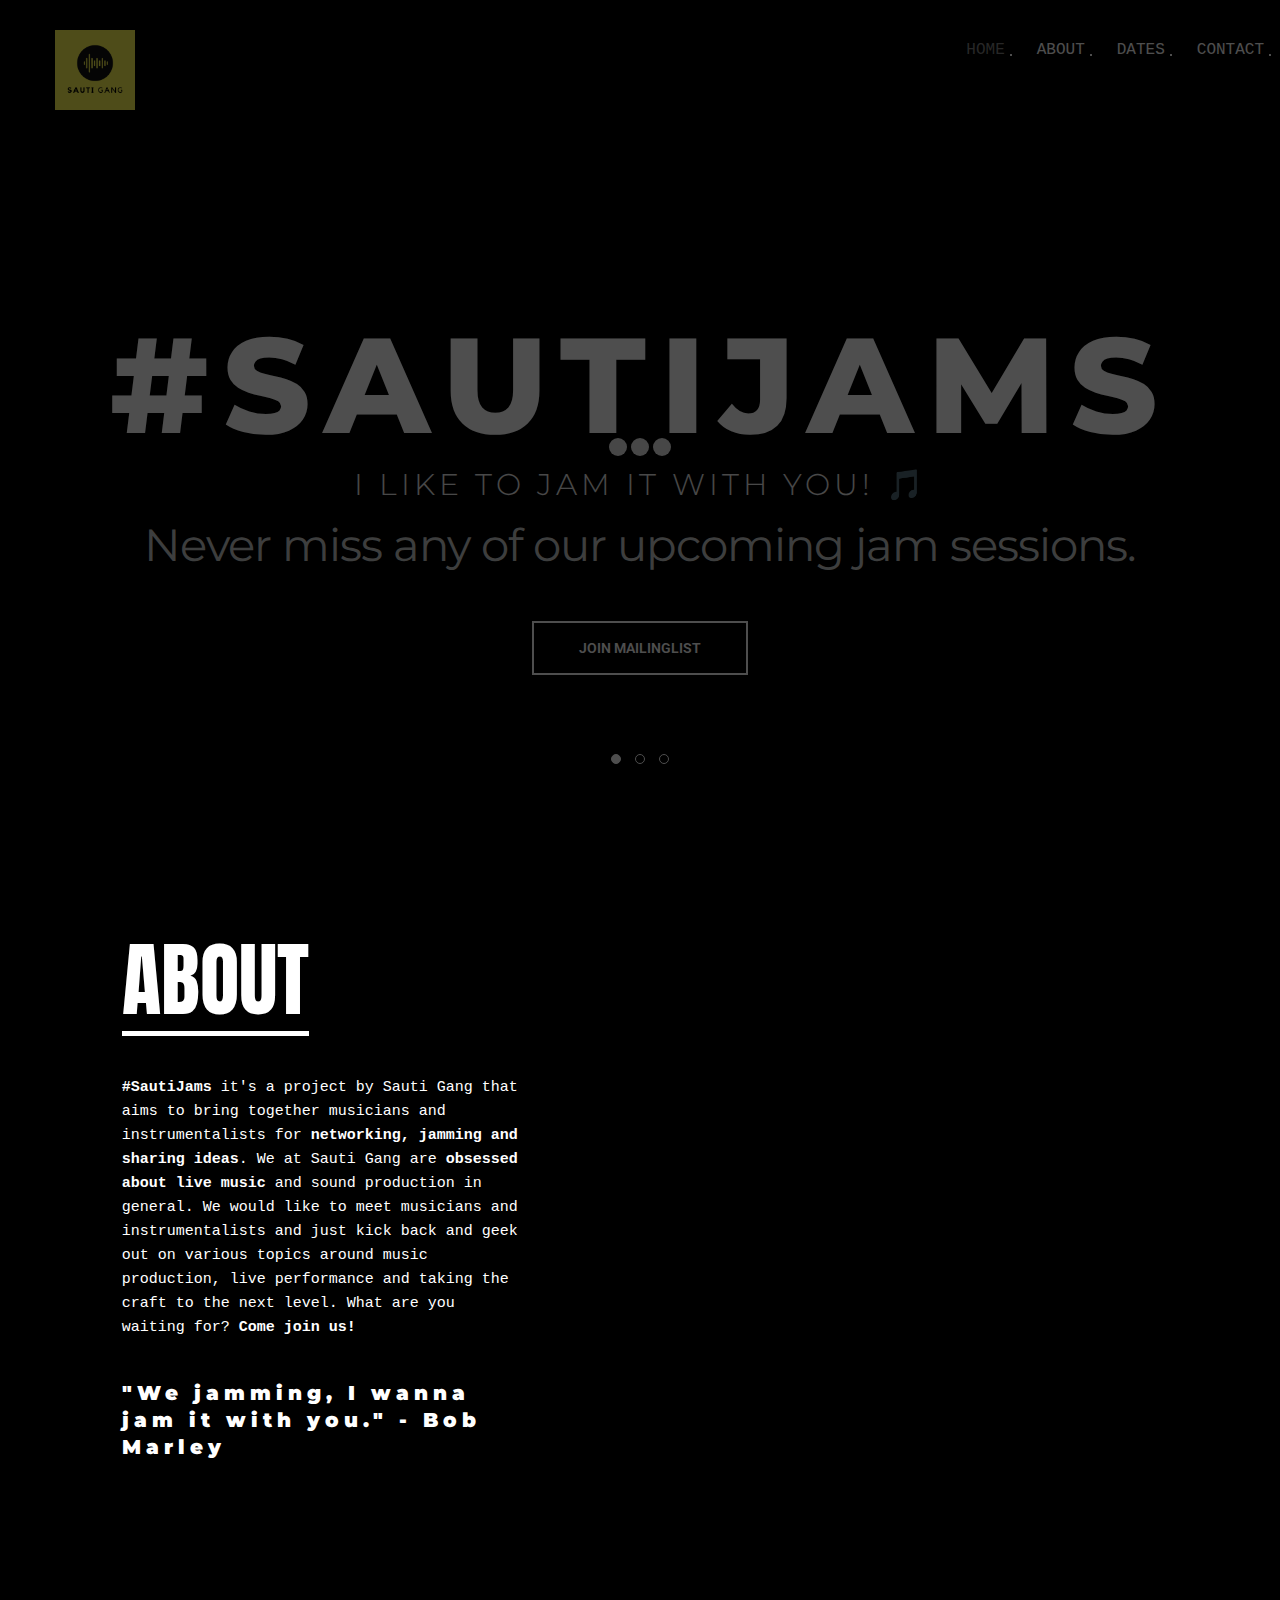
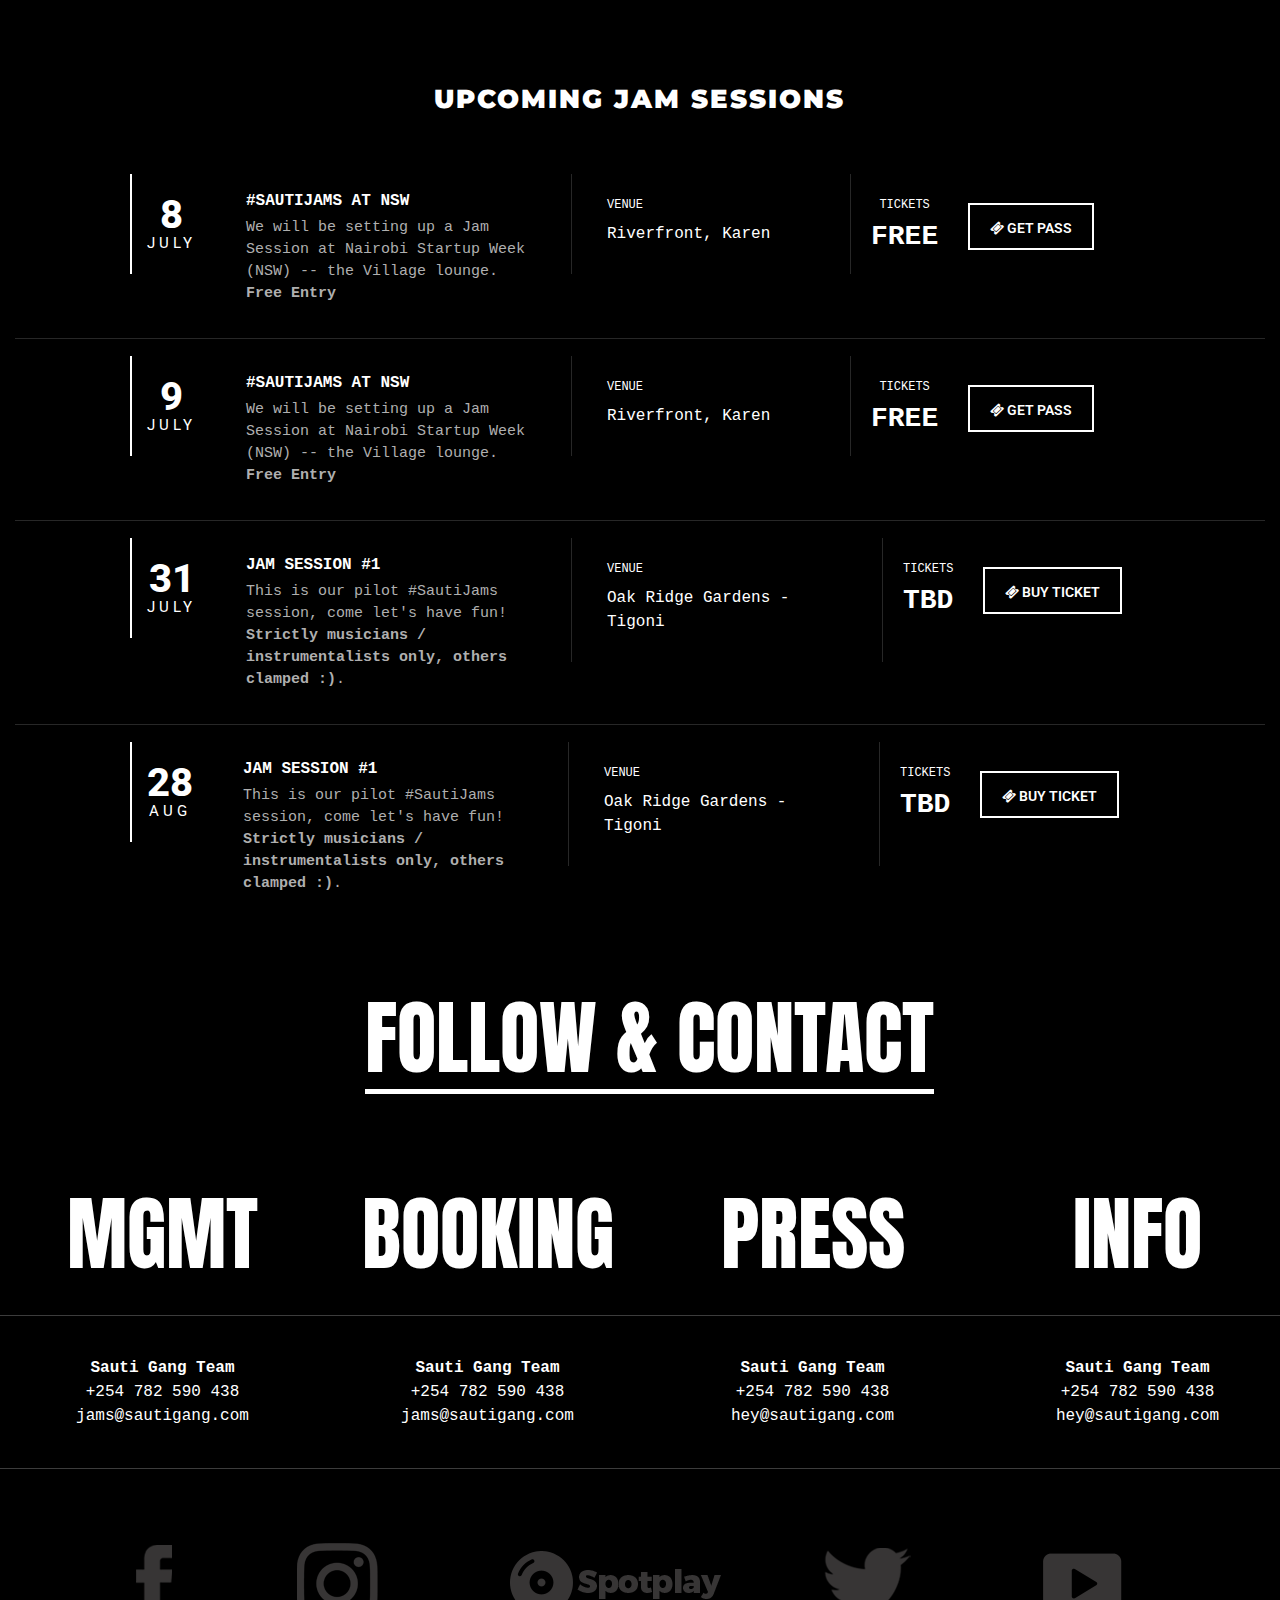
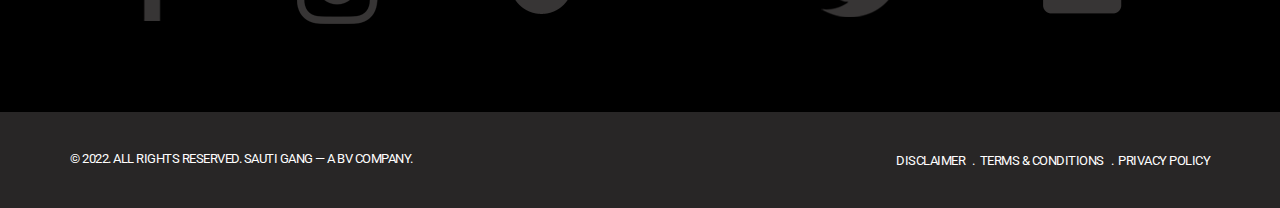
==== commit bffd199d: "chore: add sign up link" ====
--- a/sautijams/index.html
+++ b/sautijams/index.html
@@ -115,7 +115,7 @@
           <div class="carousel-caption">
             <p data-animation="animated fadeInUp">#SautiJams<br>at NSW</p>
             <div data-animation="animated fadeInUp" class="animate-btn-alt">
-              <a class="btn square stay-in-touch-submit">Sign Up Now</a>
+              <a class="btn square stay-in-touch-submit" target="_blank" href="https://forms.gle/QnmWGSeAjHCHxkC1A"">Sign Up Now</a>
             </div>
           </div>
         </div><!-- /.item -->
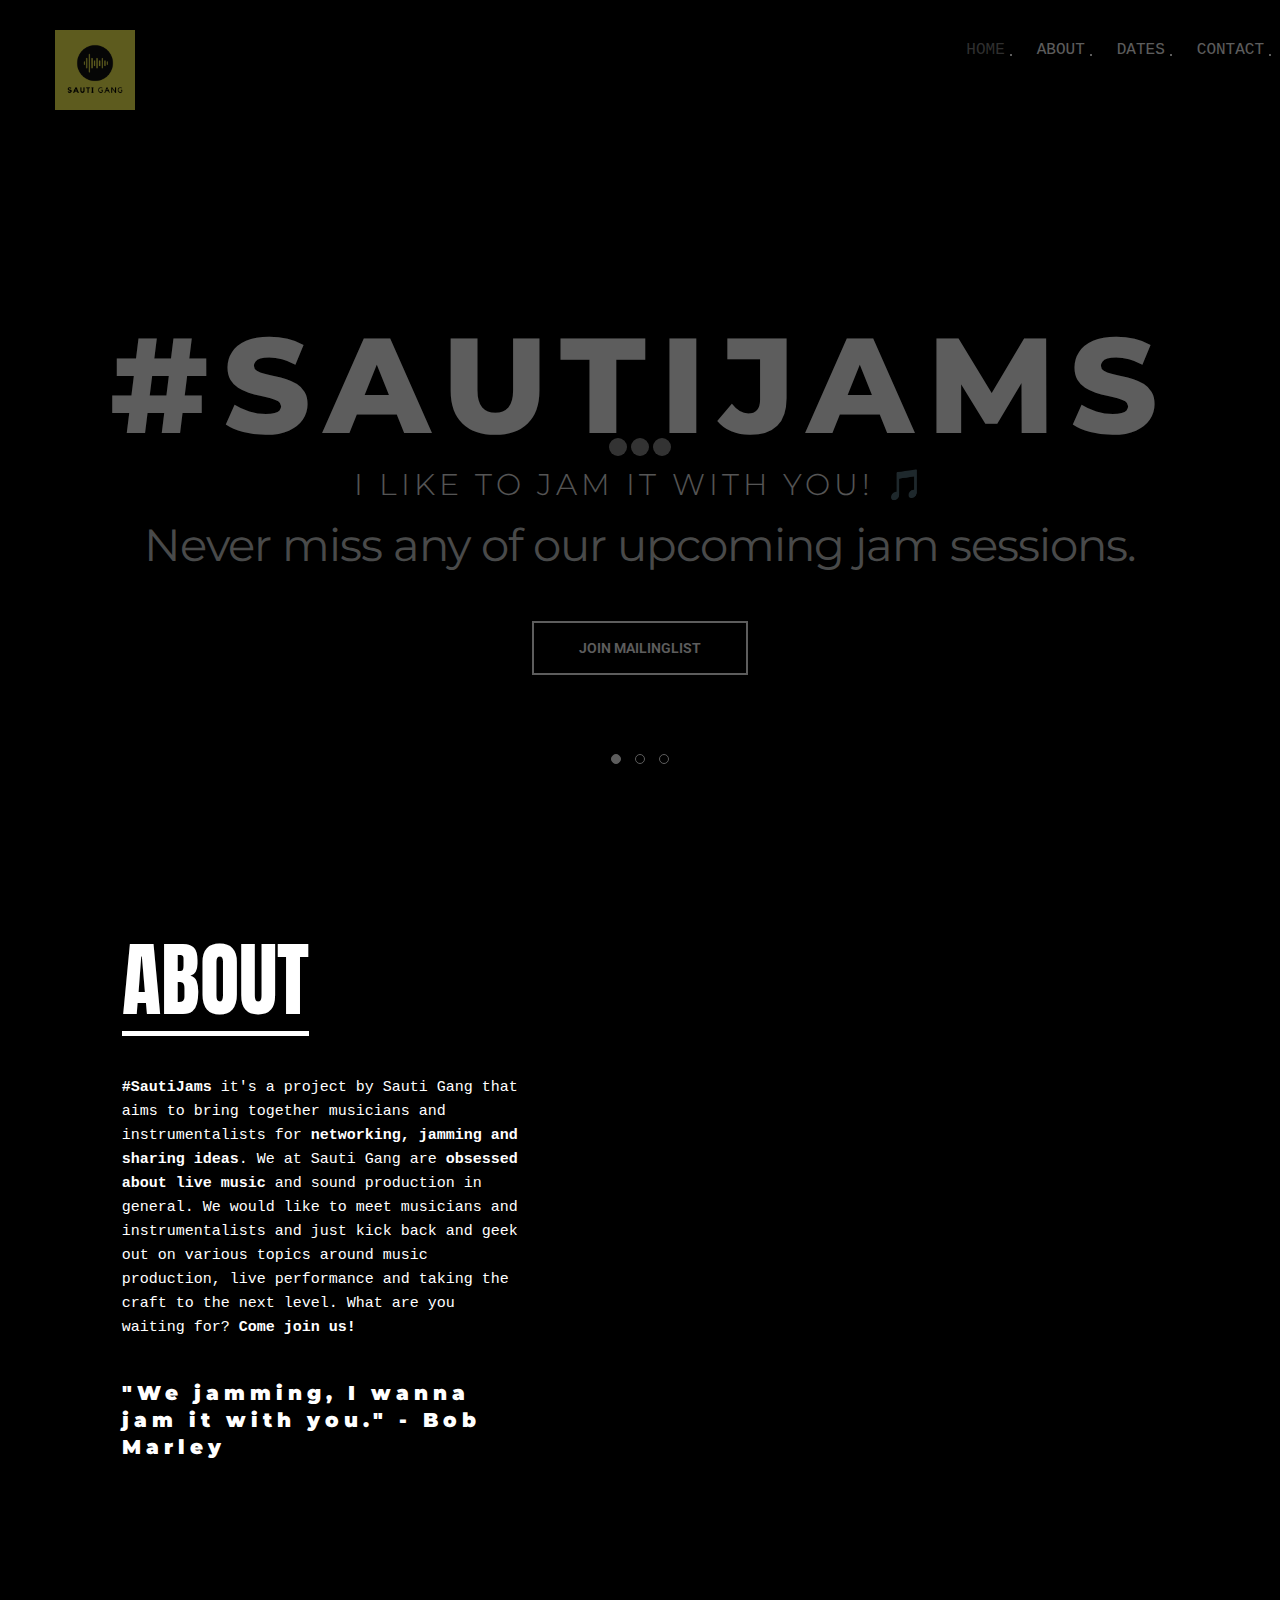
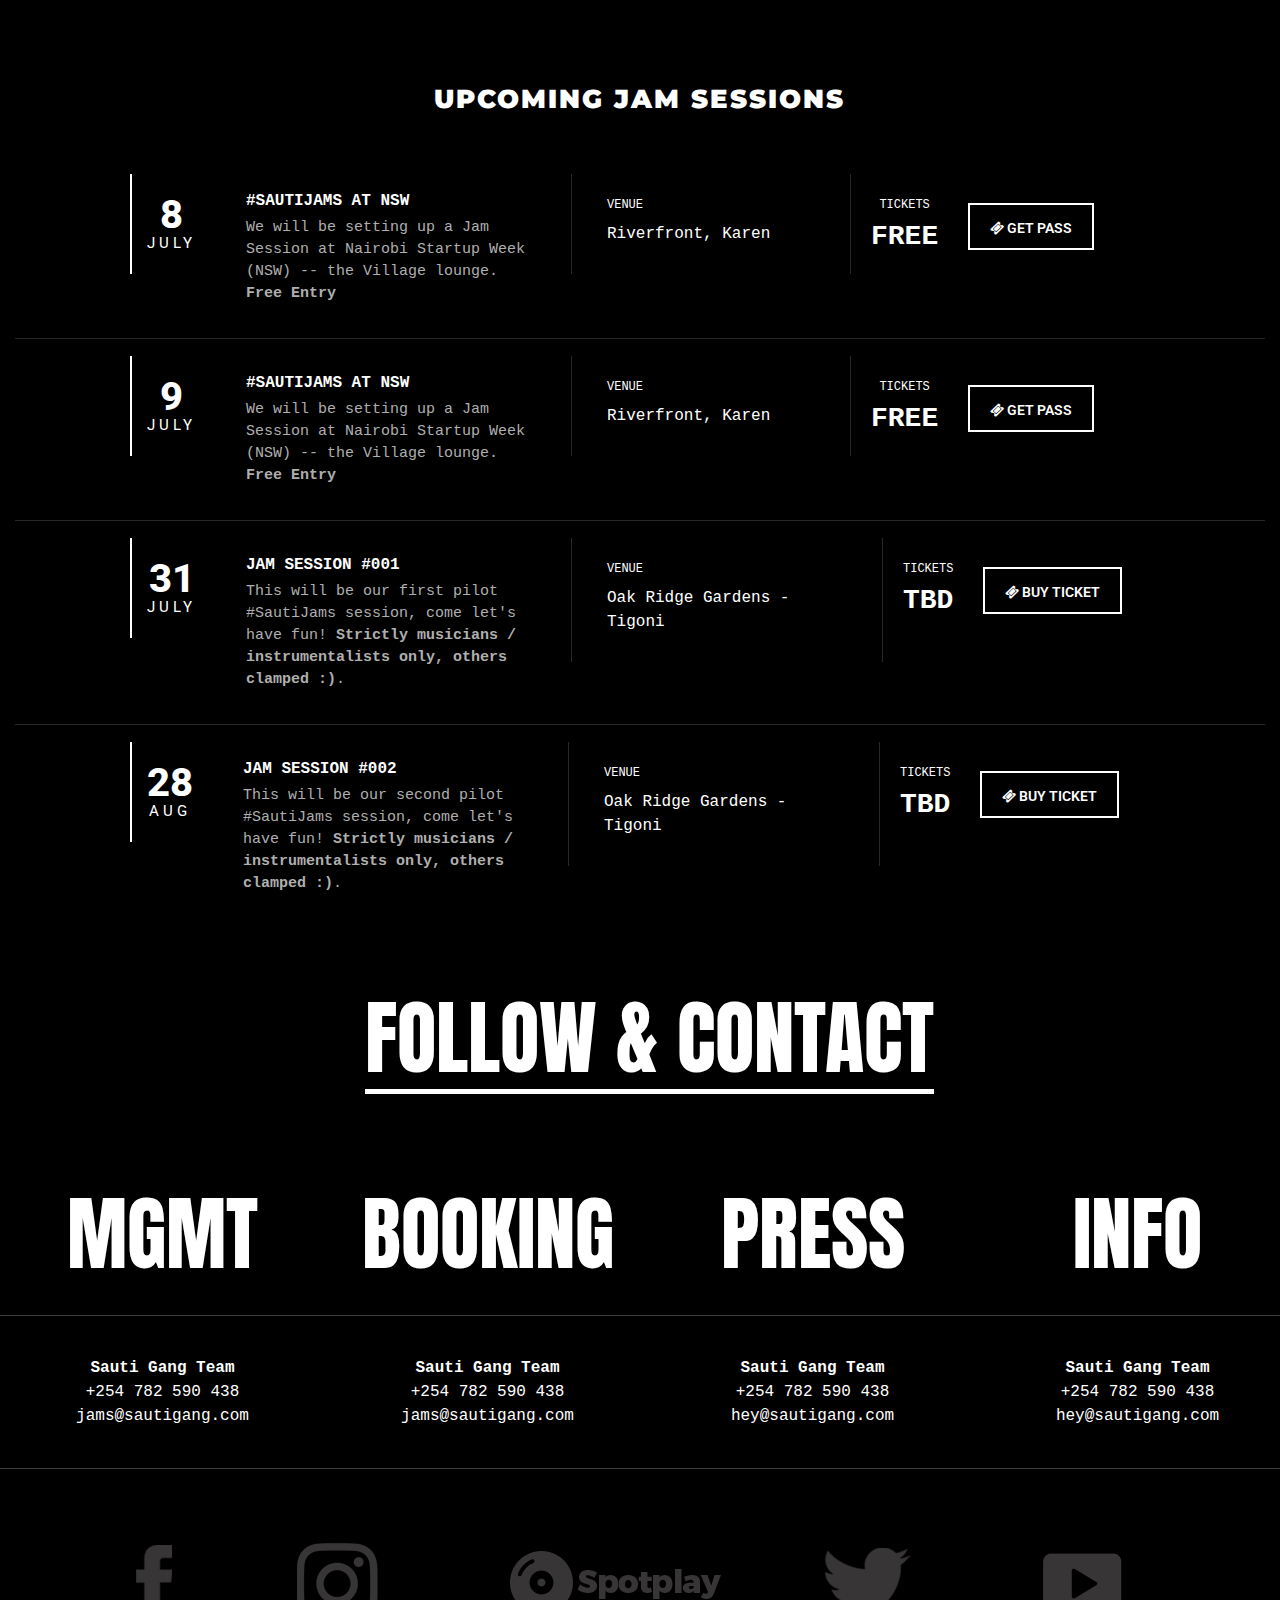
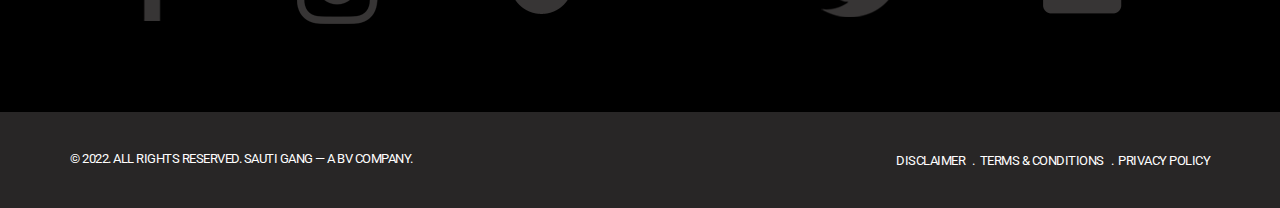
==== commit da5f75b4: "fix: jam session details" ====
--- a/sautijams/index.html
+++ b/sautijams/index.html
@@ -210,8 +210,8 @@
             <div>
               <p class="date-event">31 <span>July</span></p>
               <p class="name">
-                <span>Jam Session #1</span>
-                This is our pilot #SautiJams session, come let's have fun! <strong>Strictly musicians / instrumentalists only, others clamped :)</strong>.
+                <span>Jam Session #001</span>
+                This will be our first pilot #SautiJams session, come let's have fun! <strong>Strictly musicians / instrumentalists only, others clamped :)</strong>.
               </p>
               <p class="venue">
                 venue
@@ -230,8 +230,8 @@
             <div>
               <p class="date-event">28 <span>Aug</span></p>
               <p class="name">
-                <span>Jam Session #1</span>
-                This is our pilot #SautiJams session, come let's have fun! <strong>Strictly musicians / instrumentalists only, others clamped :)</strong>.
+                <span>Jam Session #002</span>
+                This will be our second pilot #SautiJams session, come let's have fun! <strong>Strictly musicians / instrumentalists only, others clamped :)</strong>.
               </p>
               <p class="venue">
                 venue
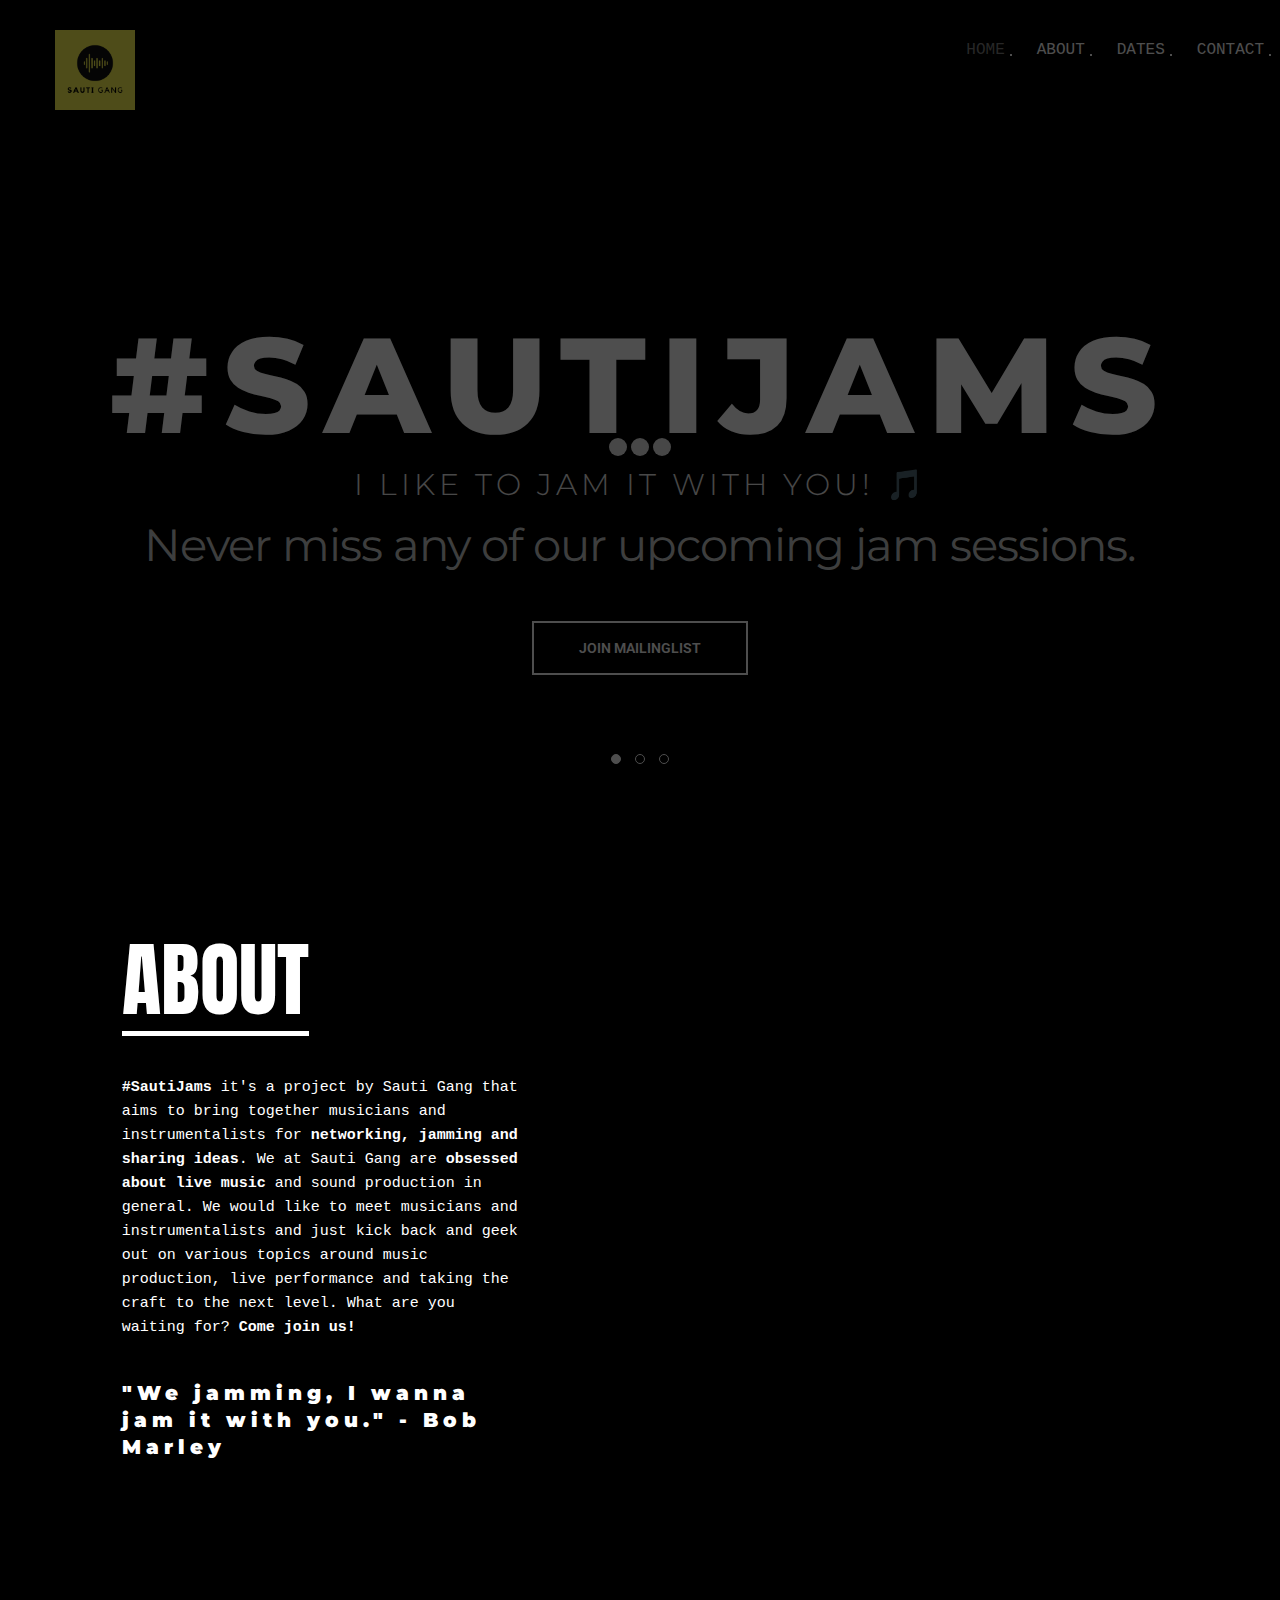
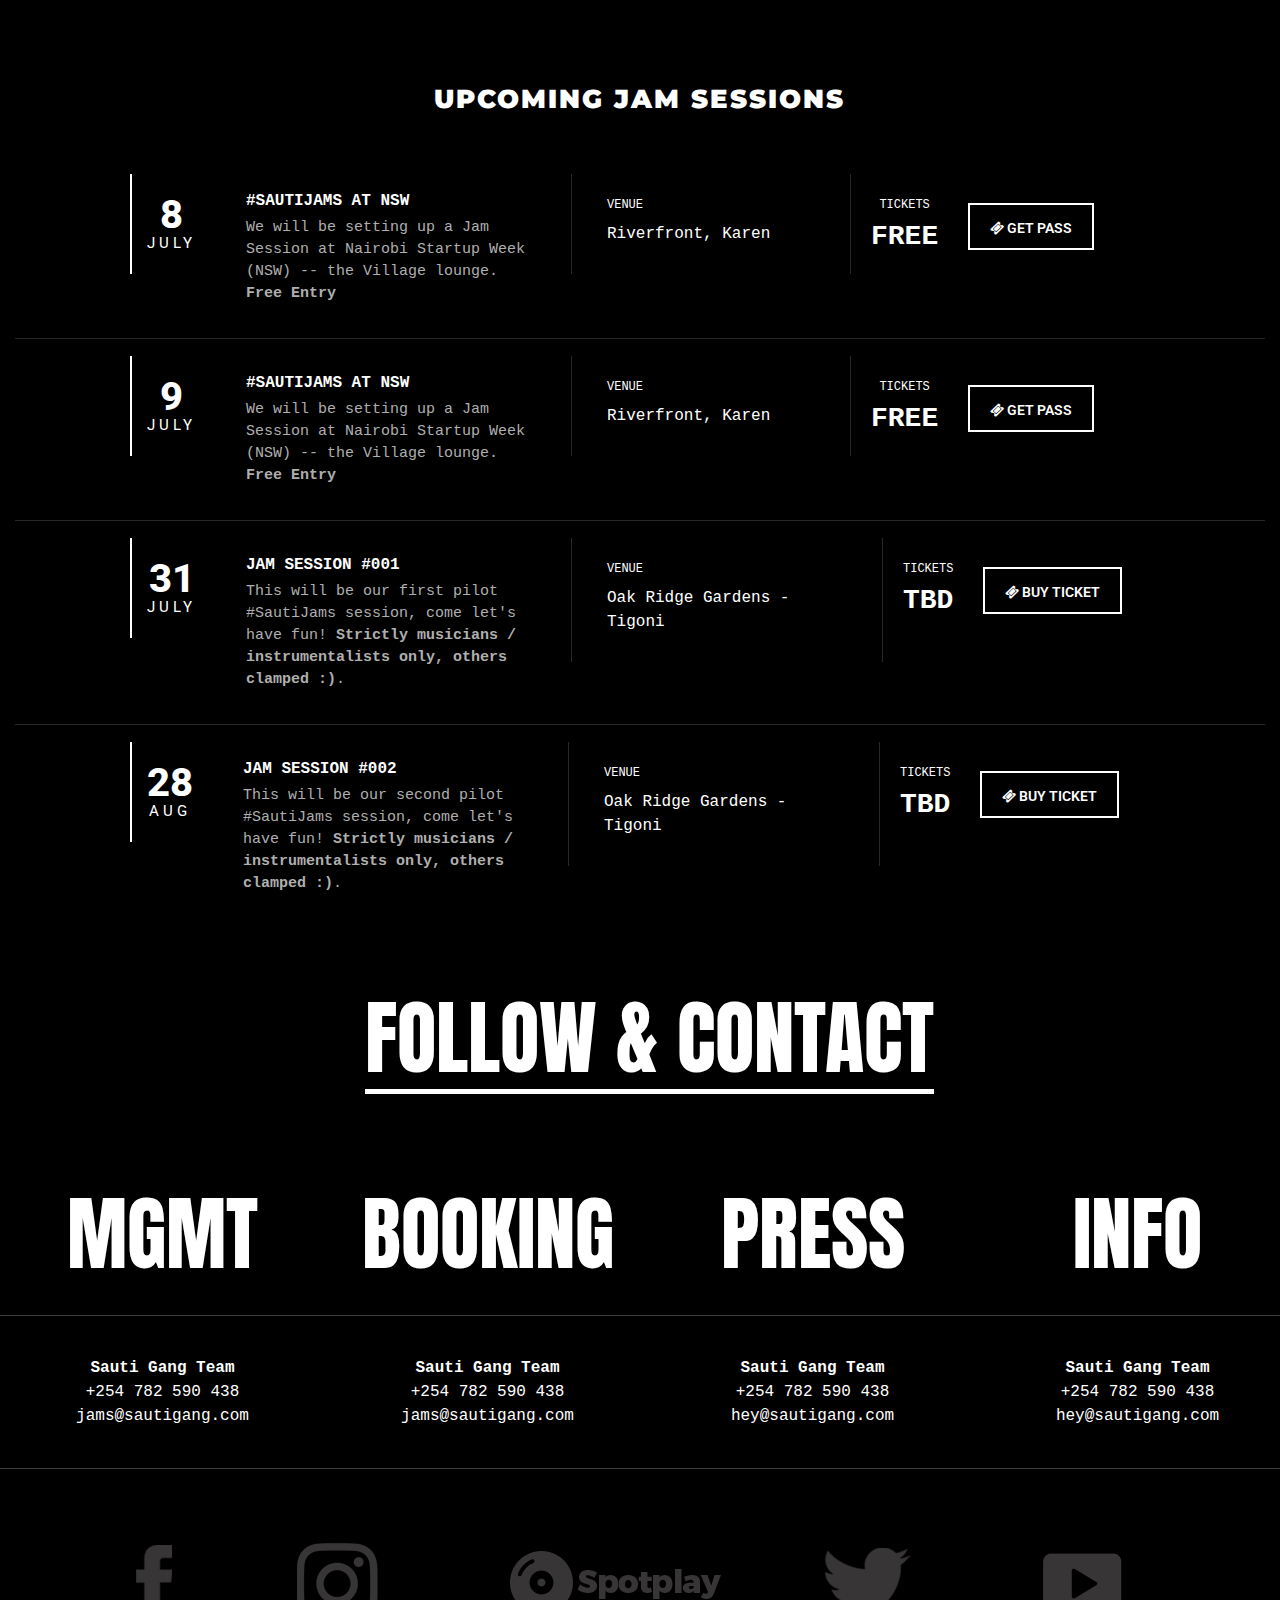
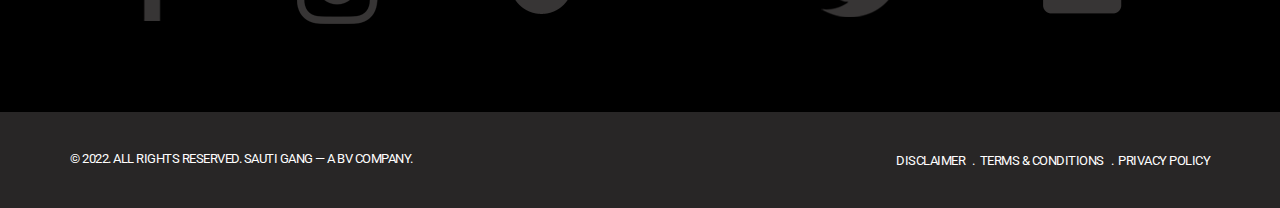
==== commit 00d46509: "fix: join link" ====
--- a/sautijams/index.html
+++ b/sautijams/index.html
@@ -92,7 +92,7 @@
             <p>Never miss any of our upcoming jam sessions.</p>
             <div class="voffset50"></div>
             <div data-animation="animated fadeInUp" class="animate-btn">
-              <a class="btn square stay-in-touch-submit">Join Mailinglist</a>
+              <a class="btn square stay-in-touch-submit" target="_blank" href="https://forms.gle/QnmWGSeAjHCHxkC1A">Join Mailinglist</a>
             </div>
           </div>
         </div><!-- /.item -->
@@ -115,7 +115,7 @@
           <div class="carousel-caption">
             <p data-animation="animated fadeInUp">#SautiJams<br>at NSW</p>
             <div data-animation="animated fadeInUp" class="animate-btn-alt">
-              <a class="btn square stay-in-touch-submit" target="_blank" href="https://forms.gle/QnmWGSeAjHCHxkC1A"">Sign Up Now</a>
+              <a class="btn square stay-in-touch-submit" target="_blank" href="https://forms.gle/QnmWGSeAjHCHxkC1A">Sign Up Now</a>
             </div>
           </div>
         </div><!-- /.item -->
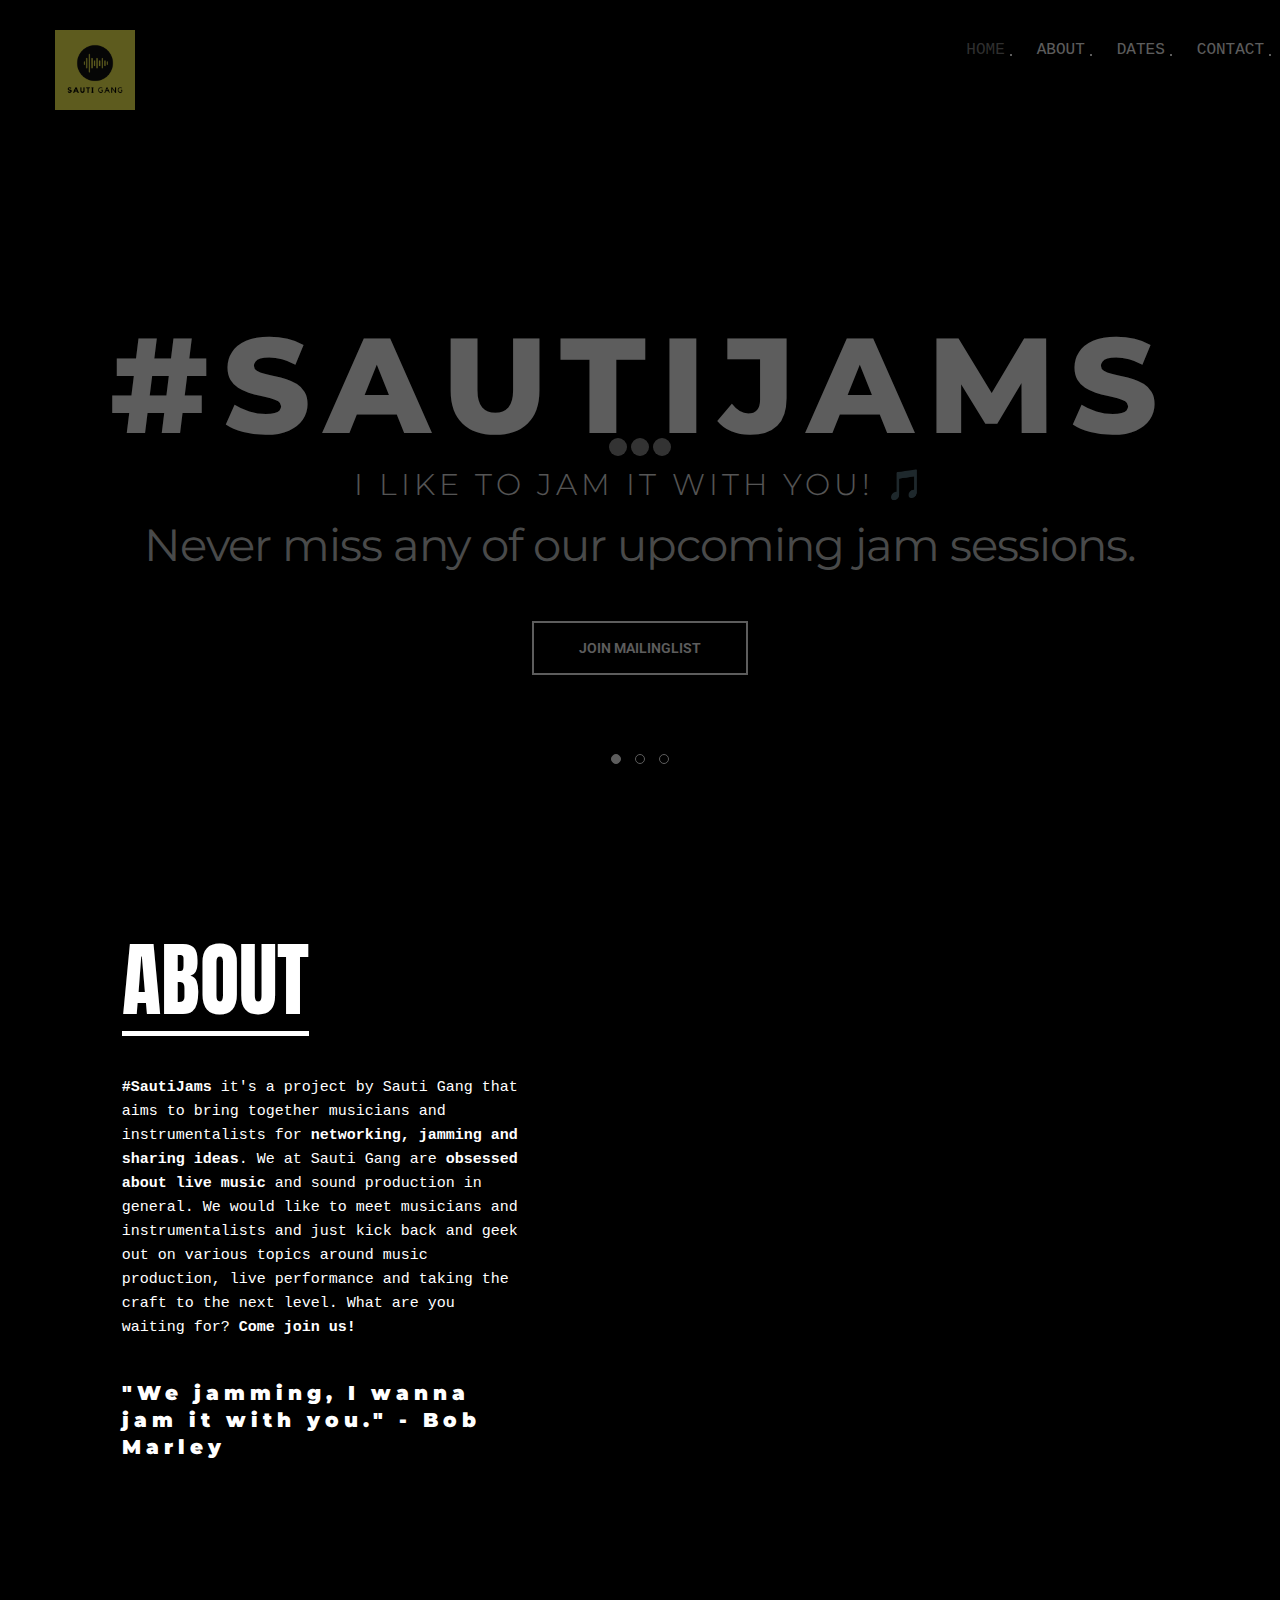
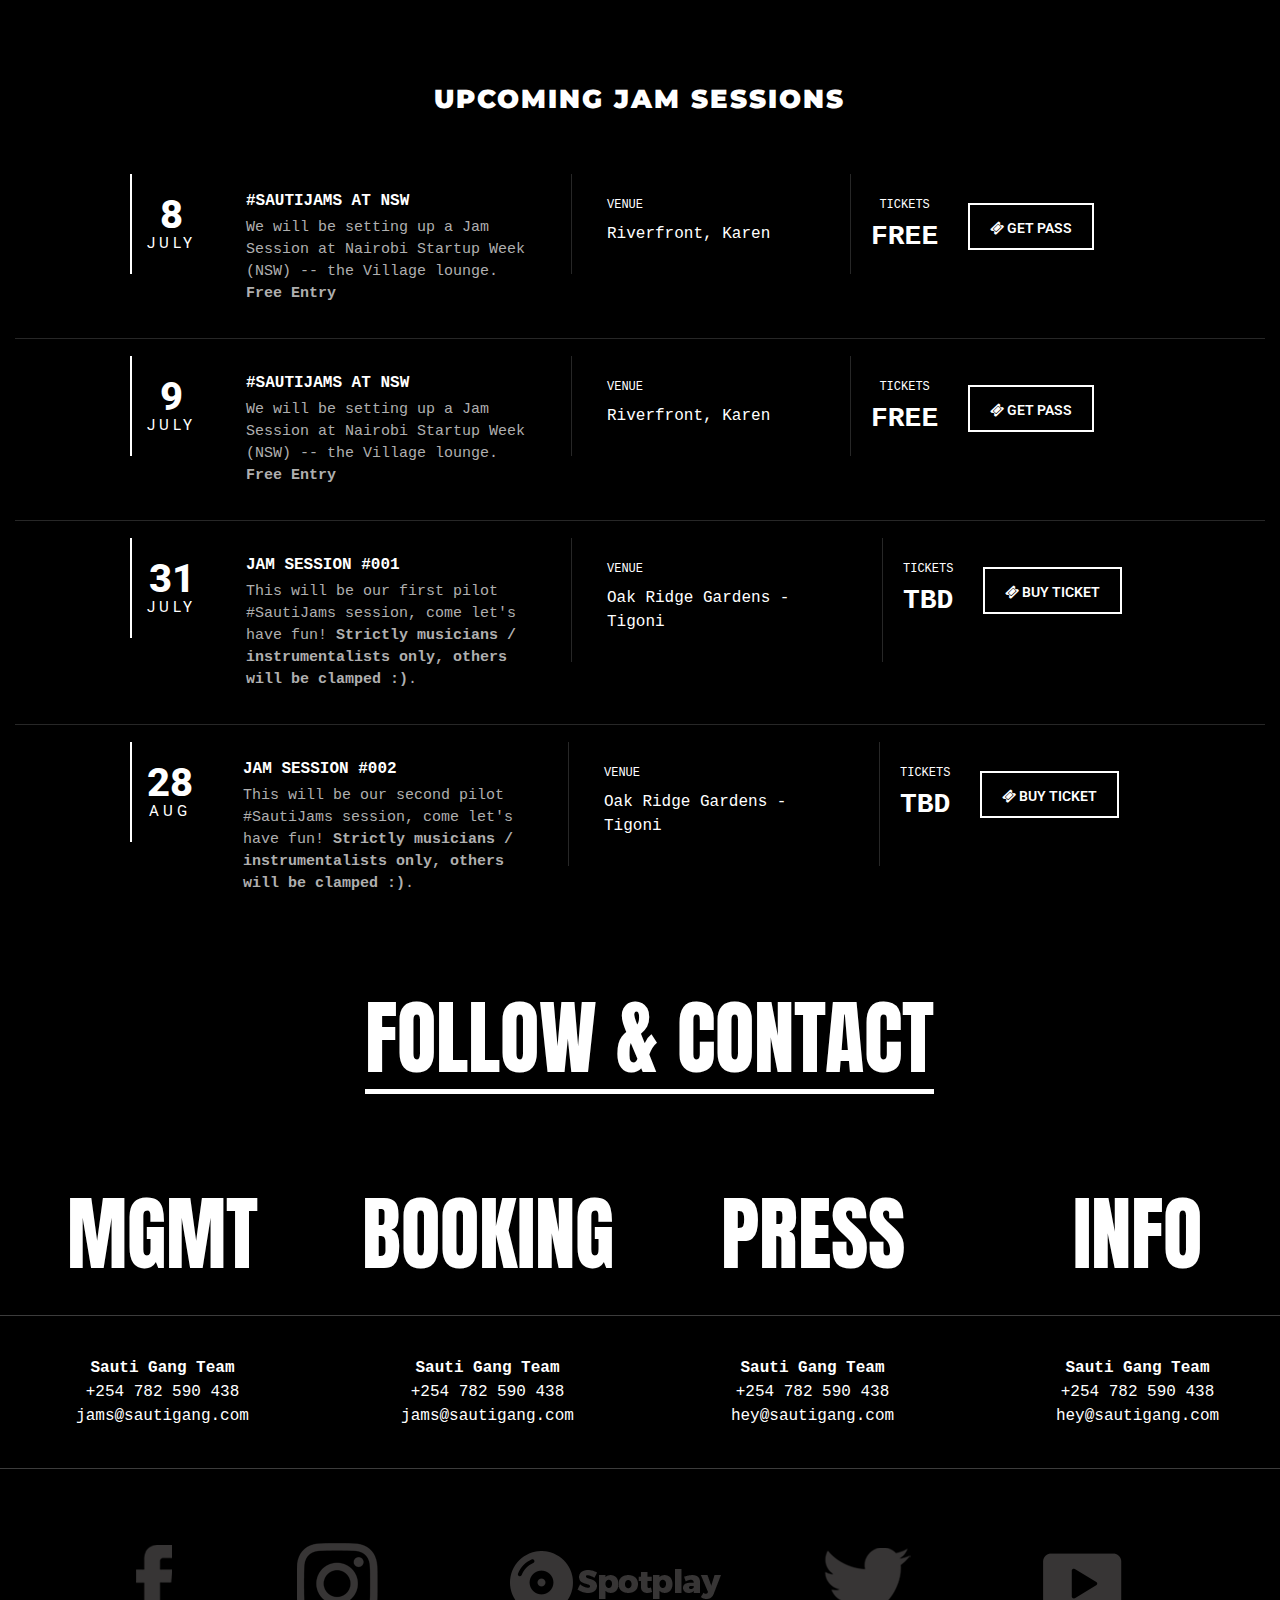
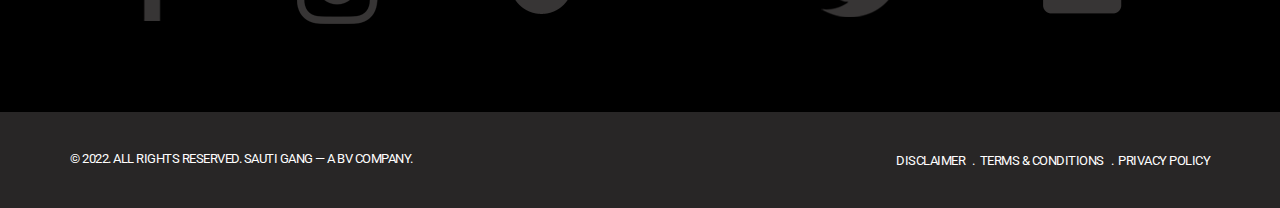
==== commit 82cf7366: "fix: emphasis and add tw link" ====
--- a/sautijams/index.html
+++ b/sautijams/index.html
@@ -211,7 +211,7 @@
               <p class="date-event">31 <span>July</span></p>
               <p class="name">
                 <span>Jam Session #001</span>
-                This will be our first pilot #SautiJams session, come let's have fun! <strong>Strictly musicians / instrumentalists only, others clamped :)</strong>.
+                This will be our first pilot #SautiJams session, come let's have fun! <strong>Strictly musicians / instrumentalists only, <em>others will be clamped</em> :)</strong>.
               </p>
               <p class="venue">
                 venue
@@ -231,7 +231,7 @@
               <p class="date-event">28 <span>Aug</span></p>
               <p class="name">
                 <span>Jam Session #002</span>
-                This will be our second pilot #SautiJams session, come let's have fun! <strong>Strictly musicians / instrumentalists only, others clamped :)</strong>.
+                This will be our second pilot #SautiJams session, come let's have fun! <strong>Strictly musicians / instrumentalists only, <em>others will be clamped</em> :)</strong>.
               </p>
               <p class="venue">
                 venue
@@ -319,7 +319,7 @@
       <a href="#"><img src="../images/demo/social/logo01.png" alt="logo01"></a>
       <a href="#"><img src="../images/demo/social/logo02.png" alt="logo02"></a>
       <a href="#"><img src="../images/demo/social/logo03.png" alt="logo03"></a>
-      <a href="#"><img src="../images/demo/social/logo04.png" alt="logo04"></a>
+      <a target="_blank" href="https://twitter.com/sautilive"><img src="../images/demo/social/logo04.png" alt="logo04"></a>
       <a href="#"><img src="../images/demo/social/logo05.png" alt="logo05"></a>
     </div>
 
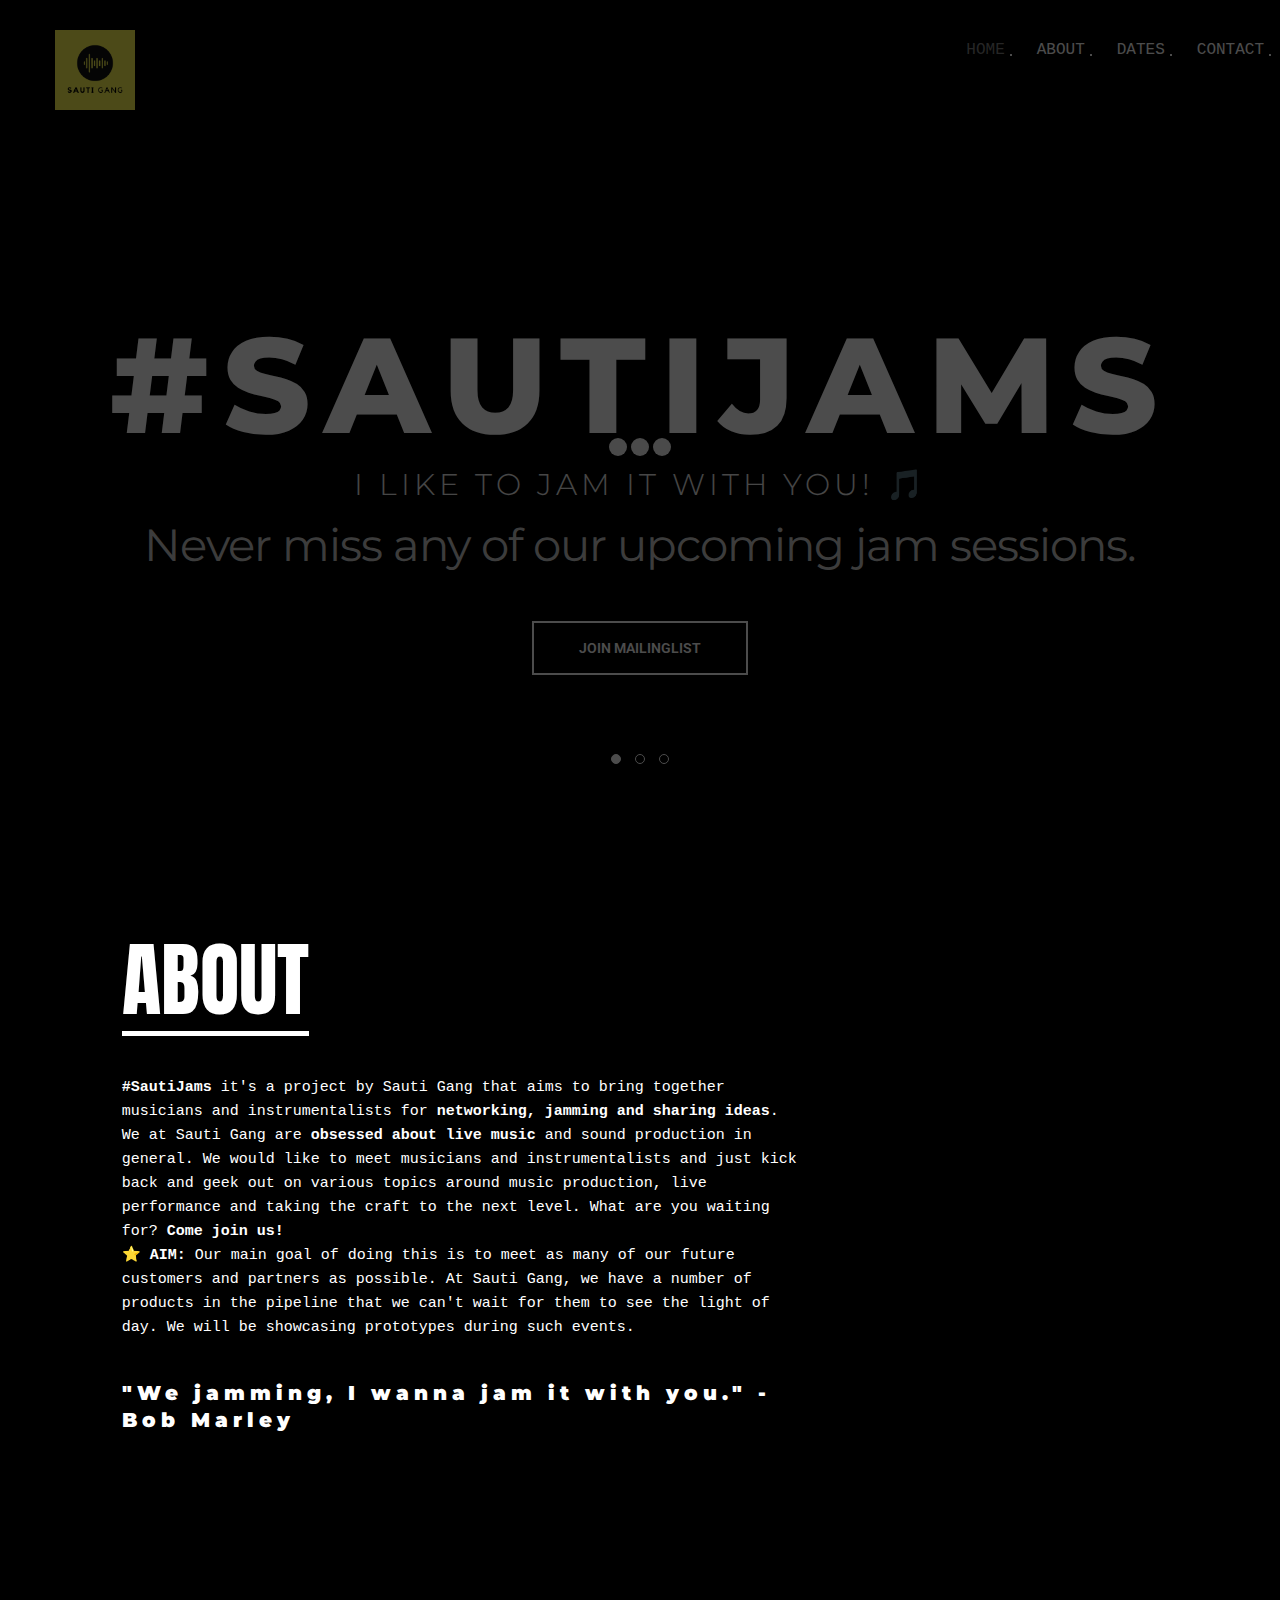
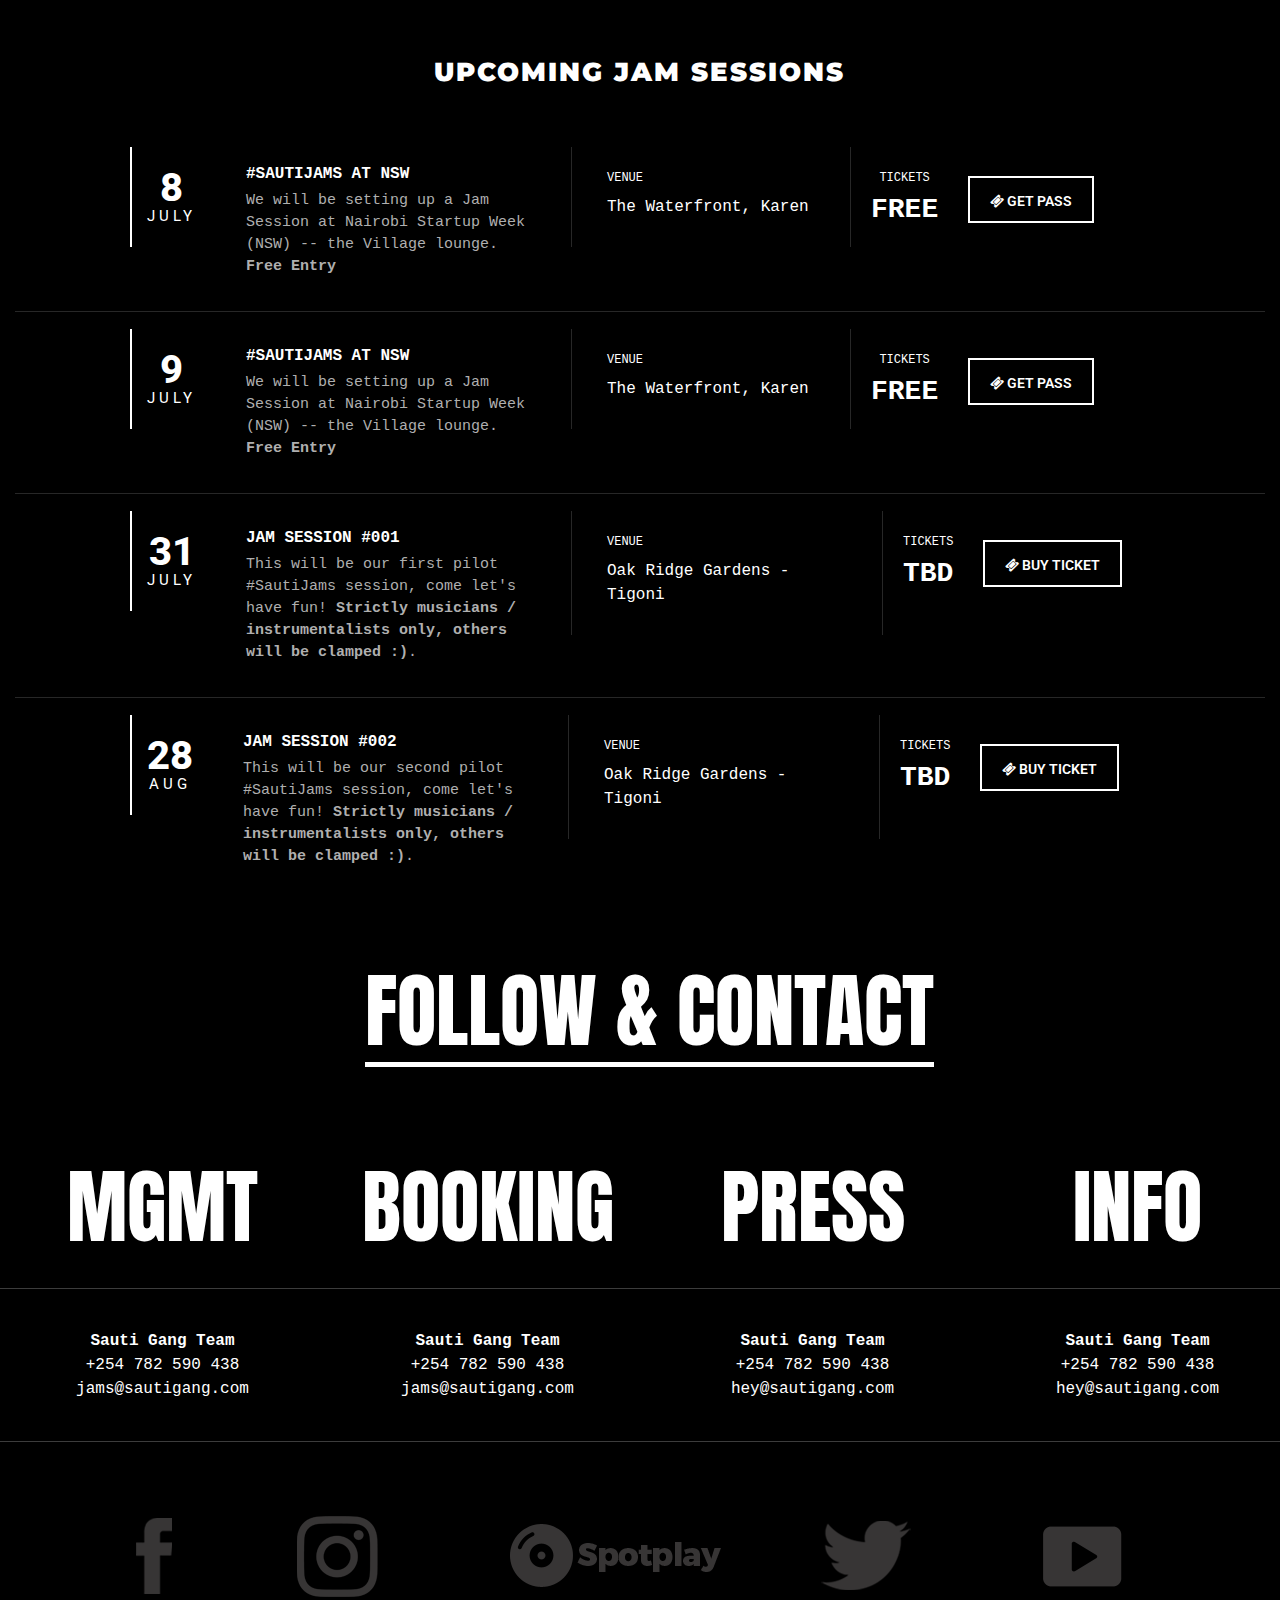
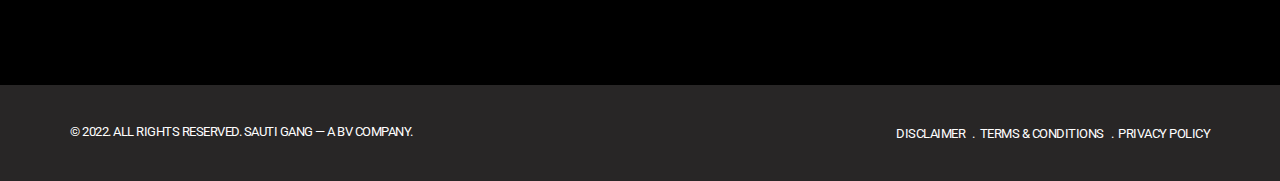
==== commit 3b5cb75b: "chore: update description" ====
--- a/sautijams/index.html
+++ b/sautijams/index.html
@@ -128,7 +128,7 @@
 <section class="section container-fluid full-width biography" id="anchor04">
 
   <div class="row">
-    <div class="col-xs-12 col-md-4 col-md-offset-1 biography-description">
+    <div class="col-md-12 col-md-offset-1 biography-description">
       <h2 class="title inverse">About</h2>
       <div class="voffset40"></div>
       <p class="cousine">
@@ -139,6 +139,9 @@
           music production, live performance and taking the craft to the next level. 
           What are you waiting for? <strong>Come join us!</strong>
       </p>
+      <p class="cousine"><strong>⭐️ AIM: </strong> Our main goal of doing this is to meet as many of our future 
+        customers and partners as possible. At Sauti Gang, we have a number of products in the pipeline 
+       that we can't wait for them to see the light of day. We will be showcasing prototypes during such events.</p>
       <div class="voffset40"></div>
       <p class="montserrat extra-bold cita">
         "We jamming, I wanna jam it with you." - Bob Marley
@@ -175,7 +178,7 @@
               </p>
               <p class="venue">
                 venue
-                <span>Riverfront, Karen</span>
+                <span>The Waterfront, Karen</span>
               </p>
               <p class="price">
                 tickets
@@ -195,7 +198,7 @@
               </p>
               <p class="venue">
                 venue
-                <span>Riverfront, Karen</span>
+                <span>The Waterfront, Karen</span>
               </p>
               <p class="price">
                 tickets
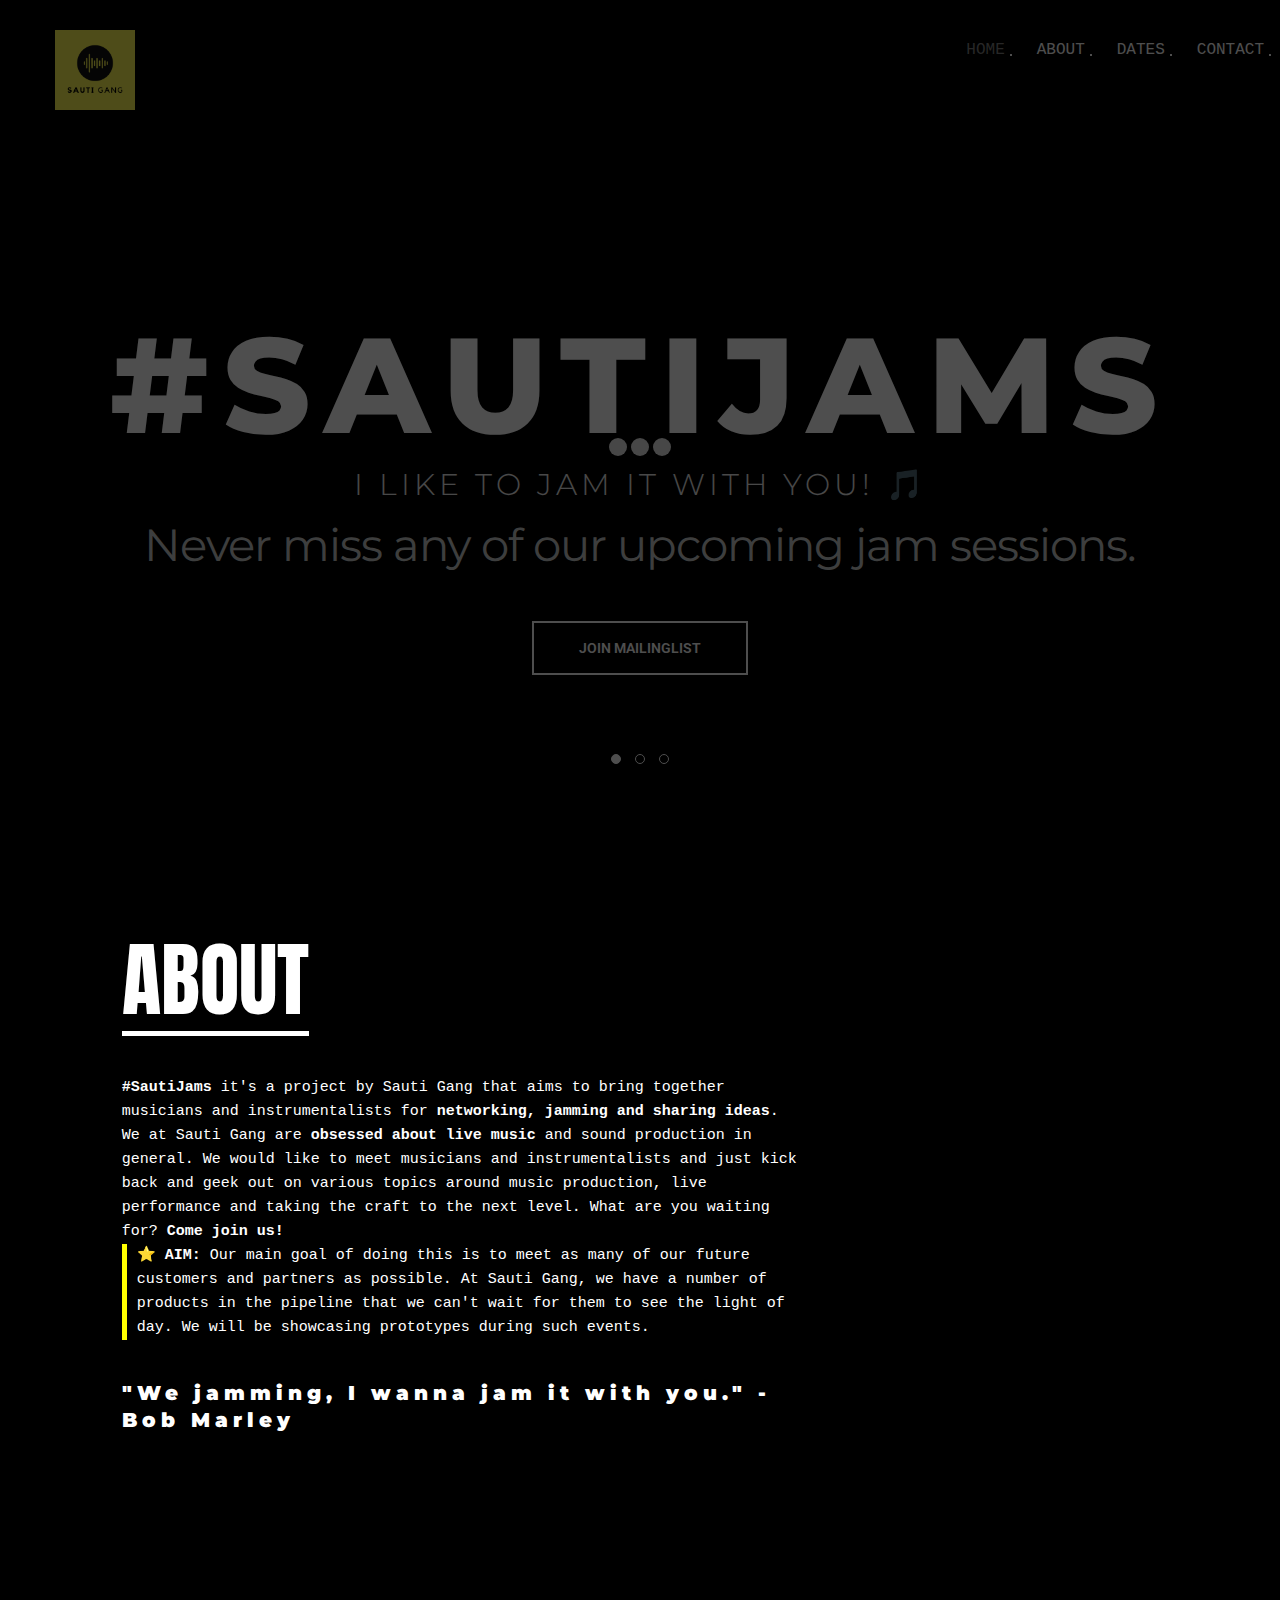
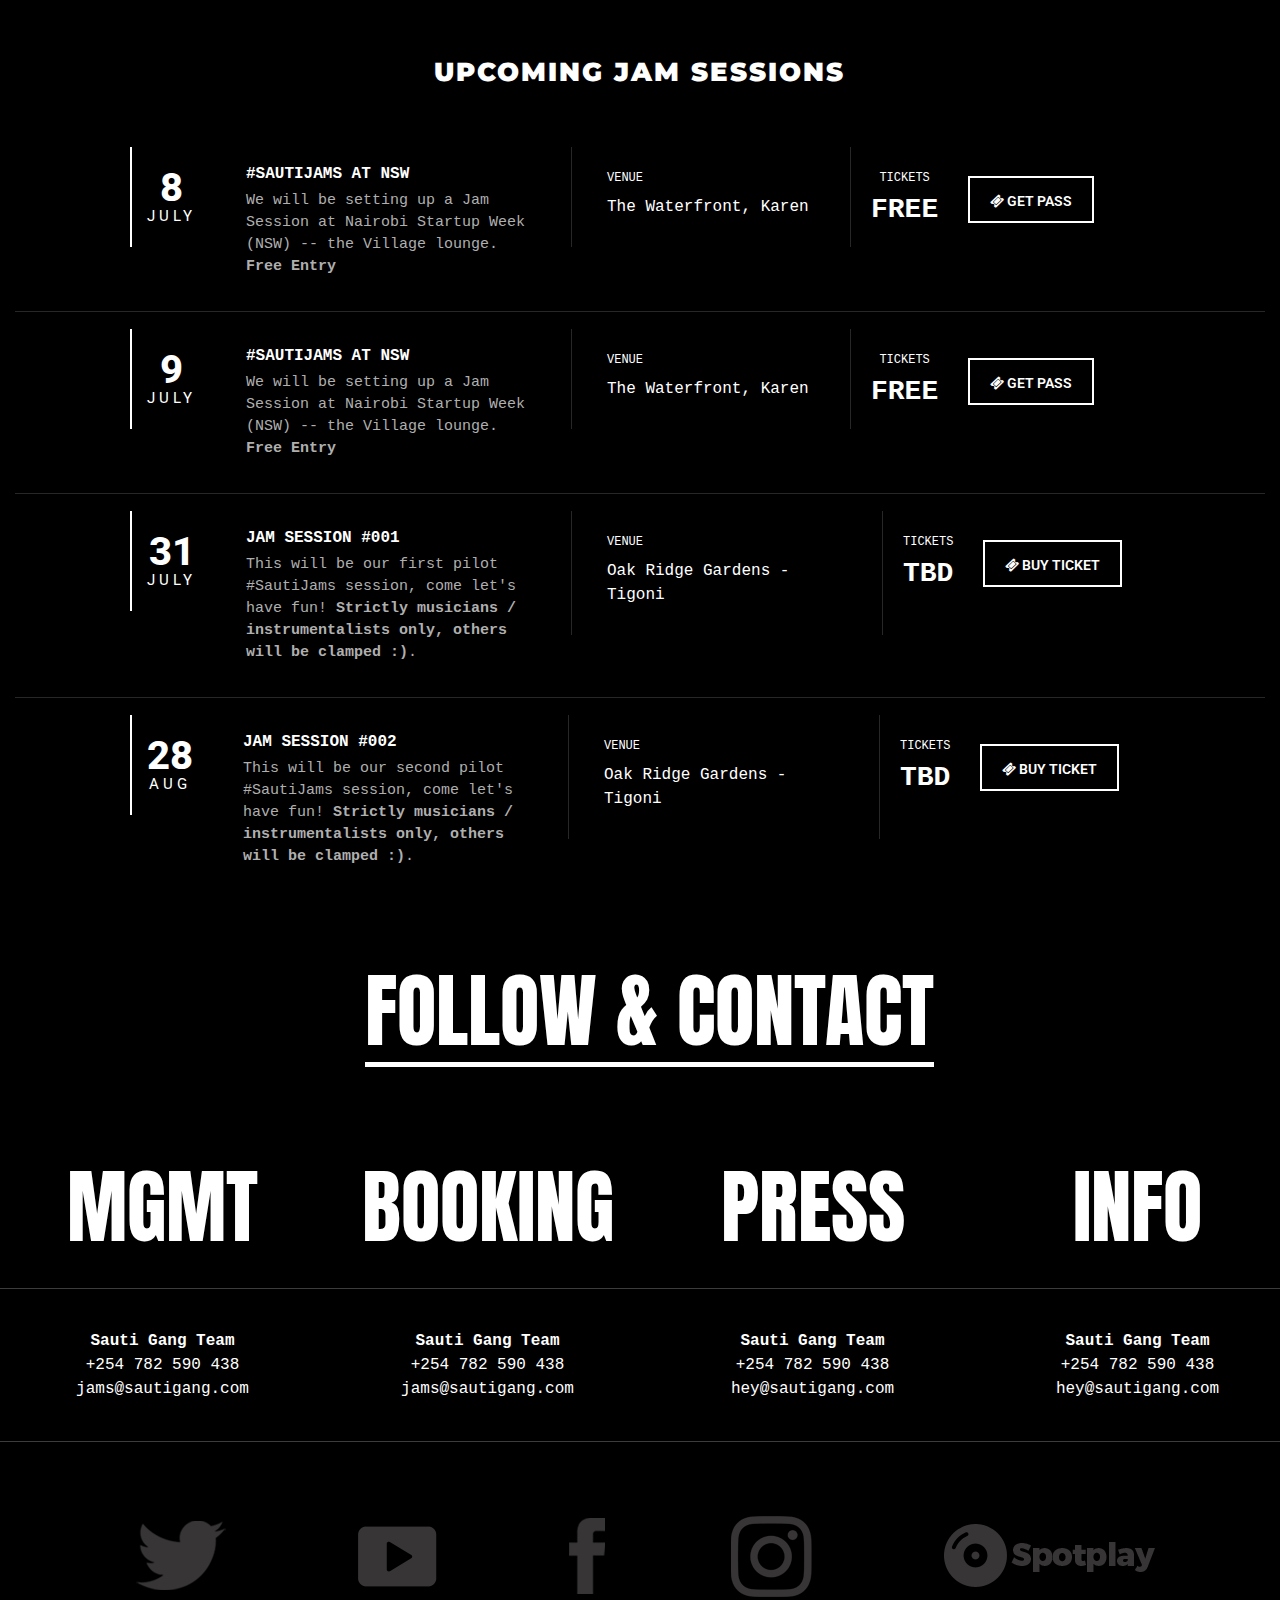
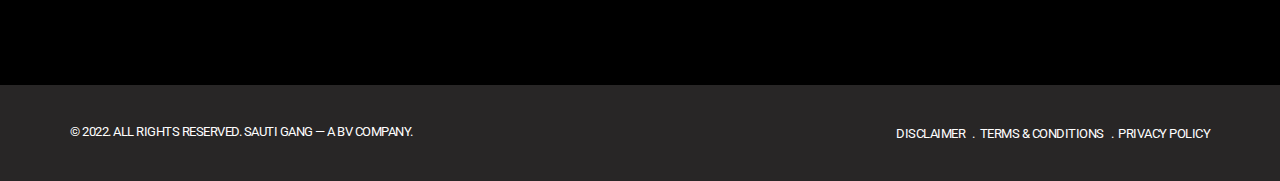
==== commit 95628bdd: "chore: update" ====
--- a/sautijams/index.html
+++ b/sautijams/index.html
@@ -139,7 +139,7 @@
           music production, live performance and taking the craft to the next level. 
           What are you waiting for? <strong>Come join us!</strong>
       </p>
-      <p class="cousine"><strong>⭐️ AIM: </strong> Our main goal of doing this is to meet as many of our future 
+      <p style="border-left: solid 5px yellow; padding-left: 10px;;" class="cousine"><strong>⭐️ AIM: </strong> Our main goal of doing this is to meet as many of our future 
         customers and partners as possible. At Sauti Gang, we have a number of products in the pipeline 
        that we can't wait for them to see the light of day. We will be showcasing prototypes during such events.</p>
       <div class="voffset40"></div>
@@ -319,11 +319,11 @@
     </div>
 
     <div class="row social">
+      <a target="_blank" href="https://twitter.com/sautilive"><img src="../images/demo/social/logo04.png" alt="logo04"></a>
+      <a href="#"><img src="../images/demo/social/logo05.png" alt="logo05"></a>
       <a href="#"><img src="../images/demo/social/logo01.png" alt="logo01"></a>
       <a href="#"><img src="../images/demo/social/logo02.png" alt="logo02"></a>
       <a href="#"><img src="../images/demo/social/logo03.png" alt="logo03"></a>
-      <a target="_blank" href="https://twitter.com/sautilive"><img src="../images/demo/social/logo04.png" alt="logo04"></a>
-      <a href="#"><img src="../images/demo/social/logo05.png" alt="logo05"></a>
     </div>
 
     <div class="voffset80"></div>
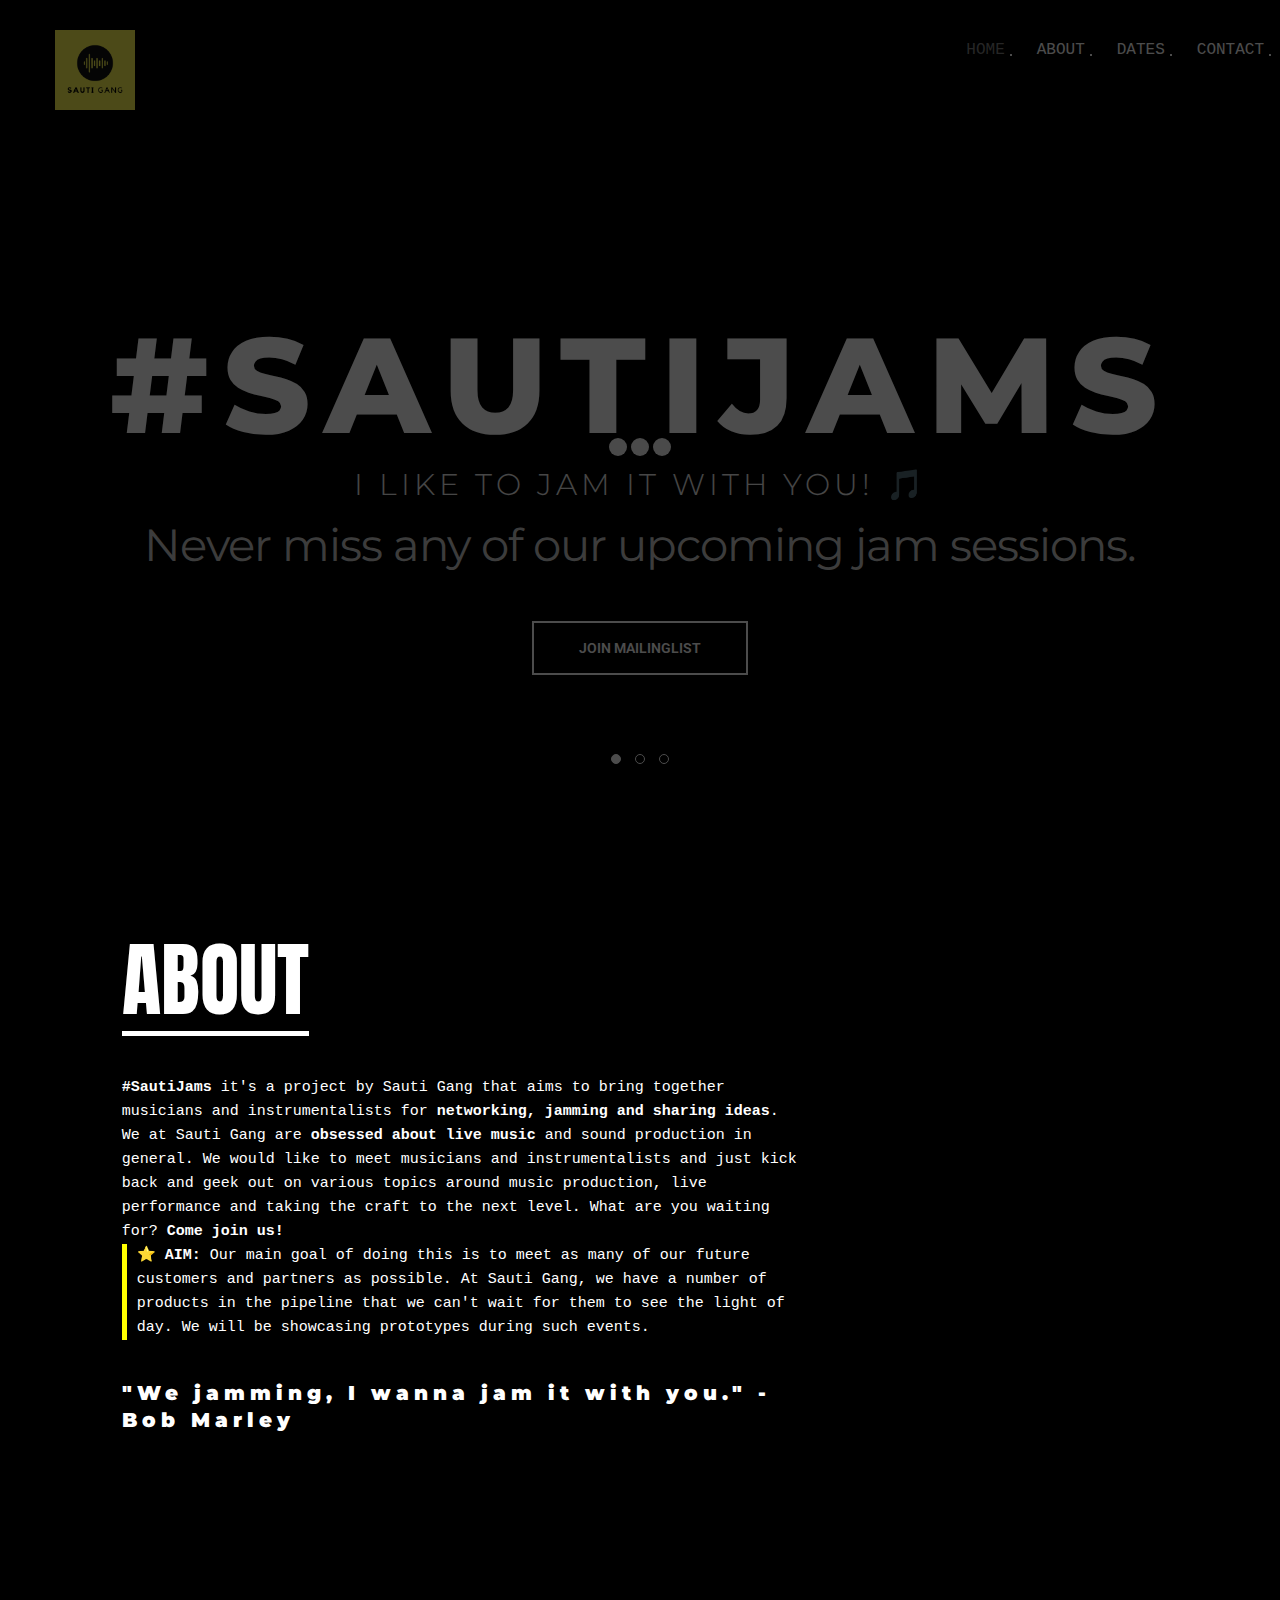
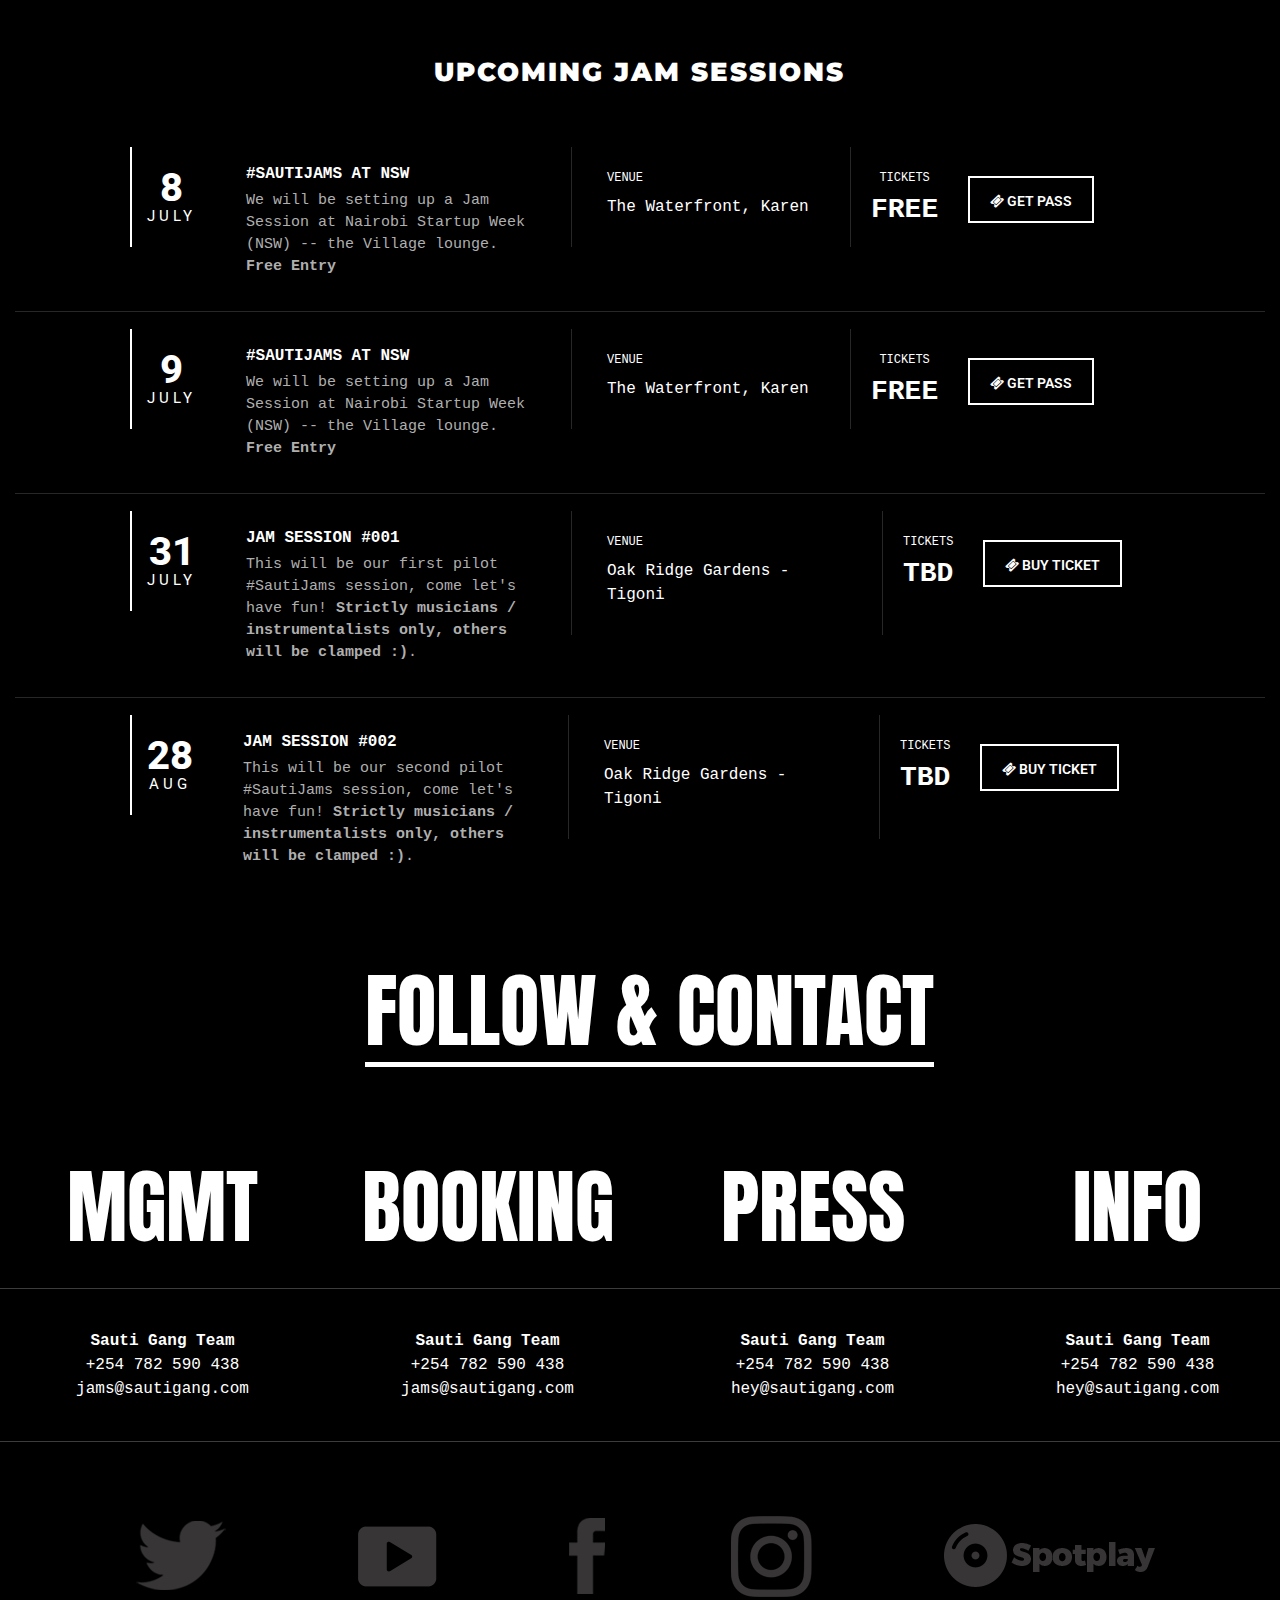
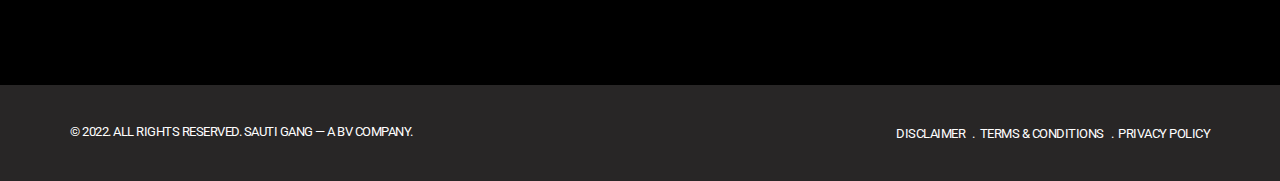
==== commit b3be2158: "chore: update link for logo" ====
--- a/sautijams/index.html
+++ b/sautijams/index.html
@@ -55,7 +55,7 @@
           <span class="icon-bar"></span>
           <span class="icon-bar"></span>
         </button>
-        <a class="navbar-brand" href="#anchor00"><img style="max-width: 80px;" src="../images/sauti_gang_logo.png" alt="logo"></a>
+        <a class="navbar-brand" href="/"><img style="max-width: 80px;" src="../images/sauti_gang_logo.png" alt="logo"></a>
       </div>
 
       <div class="collapse navbar-collapse navbar-ex1-collapse" id="navbar-muziq">
